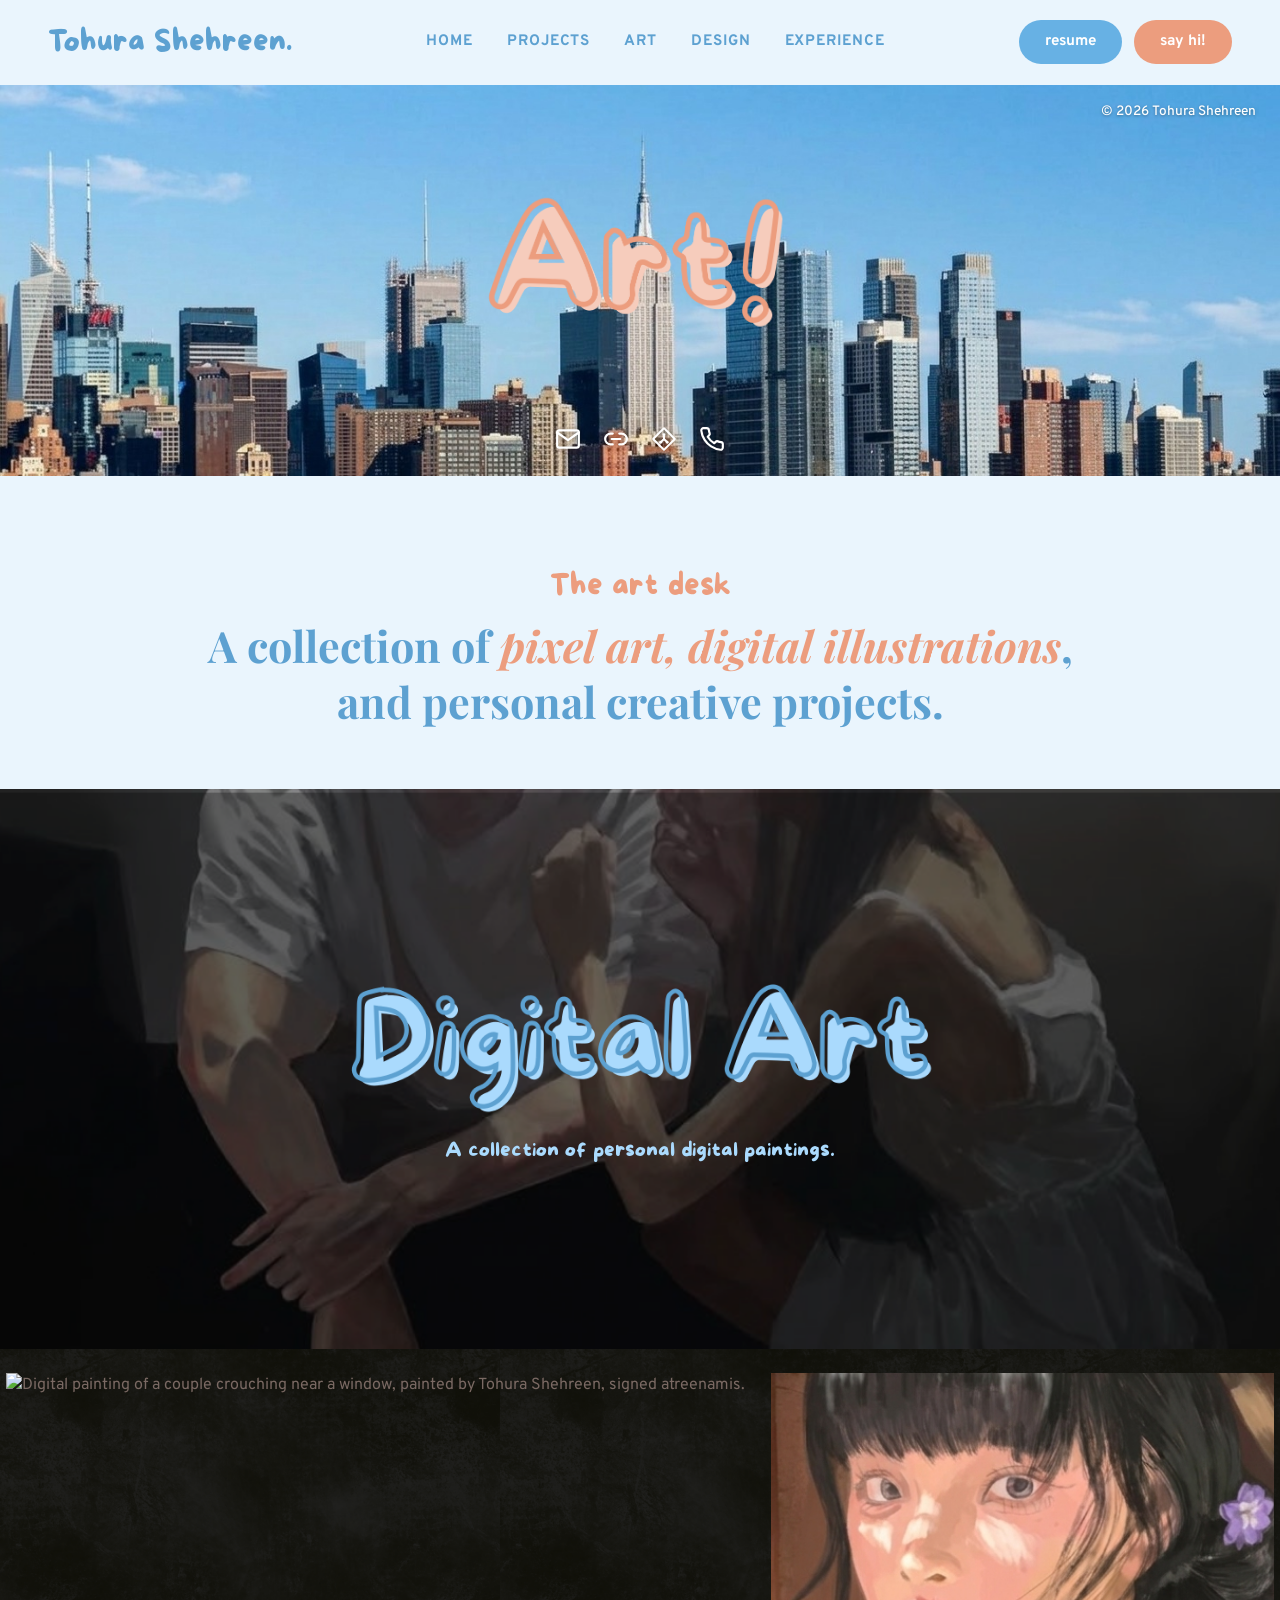
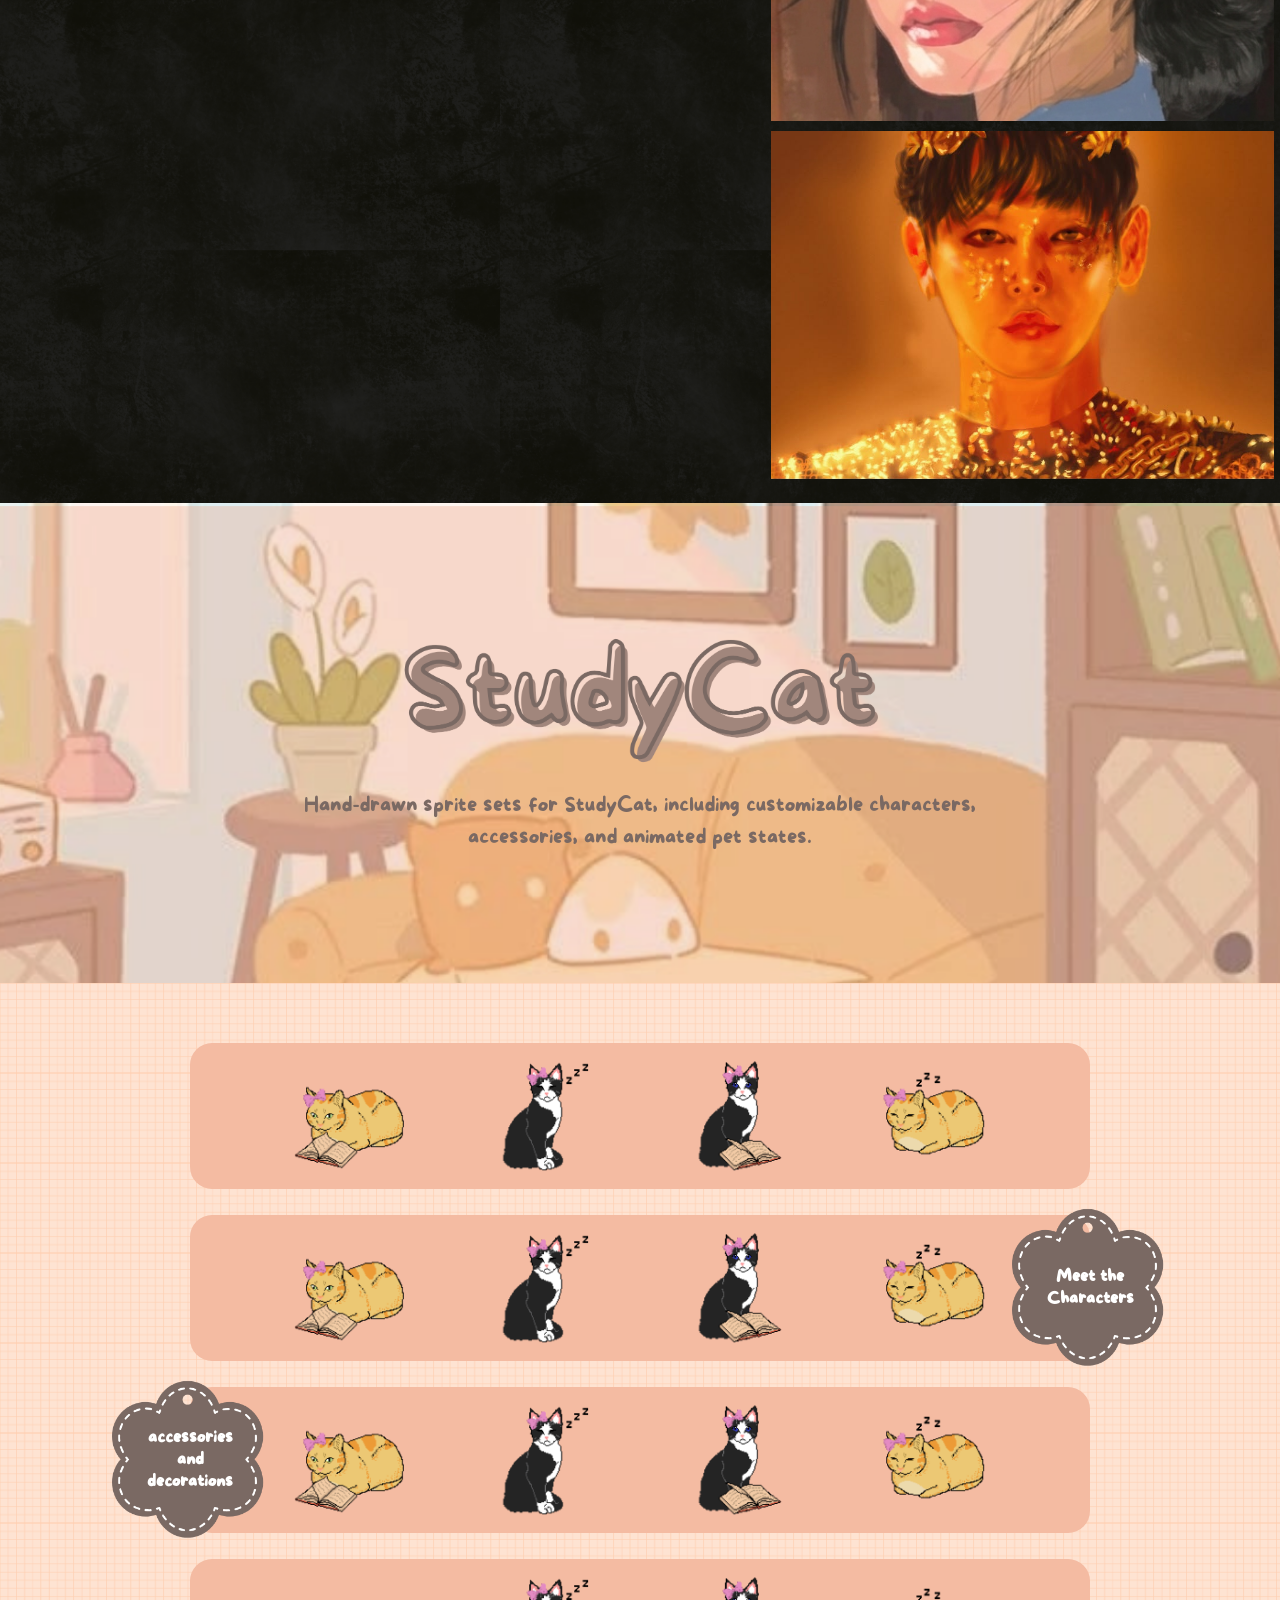
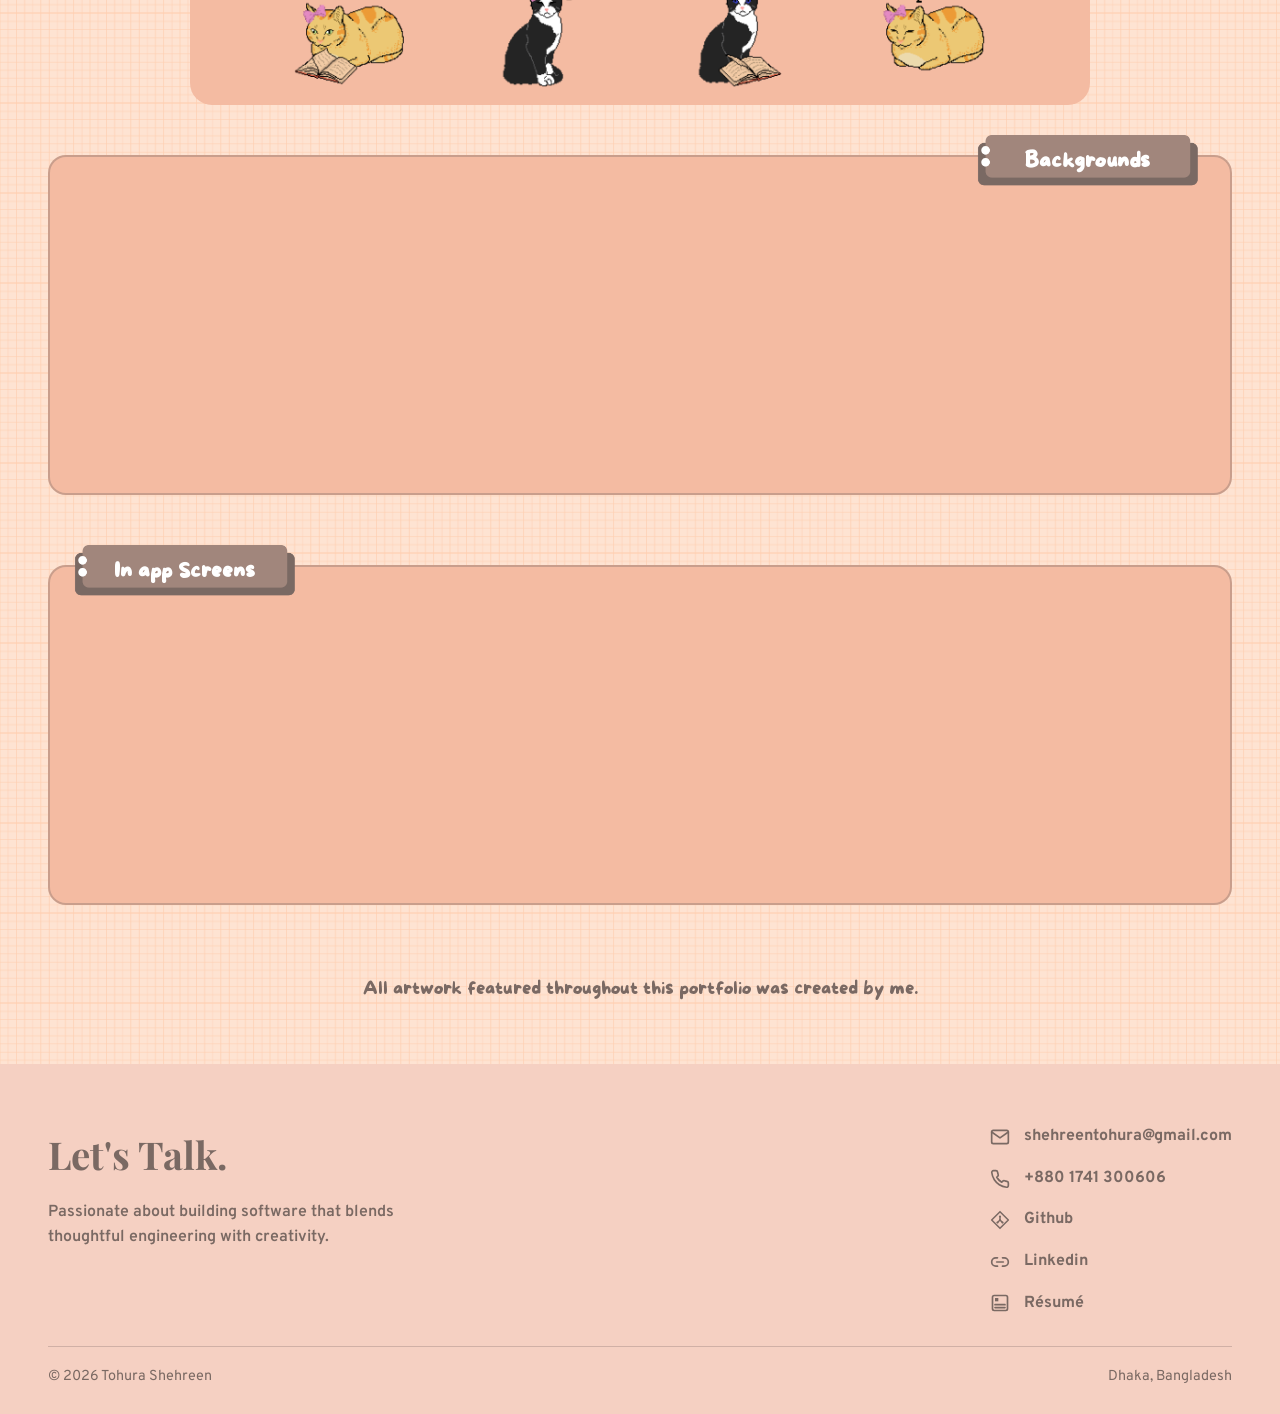
==== art.html @ 65c9768d "Add files via upload" ====
<!DOCTYPE html>
<html lang="en">
<head>
<meta charset="UTF-8">
<meta name="viewport" content="width=device-width, initial-scale=1.0">
<title>Art — Tohura Shehreen</title>
<meta name="description" content="Pixel art, digital illustrations, and personal creative projects by Tohura Shehreen.">
<link rel="stylesheet" href="home.css">
<link rel="stylesheet" href="art.css">
</head>
<body class="home">

<header class="site-nav">
  <div class="wrap nav-inner">
    <a href="index.html" class="logo">Tohura Shehreen.</a>
    <nav class="nav-links" id="navLinks">
      <a href="index.html">HOME</a>
      <a href="projects.html">PROJECTS</a>
      <a href="art.html" class="active">ART</a>
      <a href="design.html">DESIGN</a>
      <a href="experience.html">EXPERIENCE</a>
      <a href="assets/Tohura_Shehreen_Resume.pdf" target="_blank" rel="noopener" class="nav-mobile-only">RESUME</a>
      <a href="mailto:shehreentohura@gmail.com" class="nav-mobile-only">SAY HI!</a>
    </nav>
    <div class="nav-actions">
      <a class="btn btn-blue" href="assets/Tohura_Shehreen_Resume.pdf" target="_blank" rel="noopener">resume</a>
      <a class="btn btn-coral" href="mailto:shehreentohura@gmail.com">say hi!</a>
      <button class="menu-toggle" id="menuToggle" aria-label="Toggle menu" aria-expanded="false"><span></span></button>
    </div>
  </div>
</header>

<section class="hero">
  <img src="assets/img/hero-skyline.jpg" alt="New York City skyline on a clear day" class="hero-photo">
  <span class="hero-copyright">© 2026 Tohura Shehreen</span>
  <img src="assets/img/text-art.png" alt="Art!" class="hero-welcome hero-art">
  <div class="hero-icons">
    <a href="mailto:shehreentohura@gmail.com" aria-label="Email me">
      <svg viewBox="0 0 24 24" fill="none" stroke="currentColor" stroke-width="2" stroke-linecap="round" stroke-linejoin="round"><path d="M4 4h16c1.1 0 2 .9 2 2v12c0 1.1-.9 2-2 2H4c-1.1 0-2-.9-2-2V6c0-1.1.9-2 2-2z"/><polyline points="22,6 12,13 2,6"/></svg>
    </a>
    <a href="https://www.linkedin.com/" target="_blank" rel="noopener" aria-label="LinkedIn">
      <svg viewBox="0 0 24 24" fill="none" stroke="currentColor" stroke-width="2" stroke-linecap="round" stroke-linejoin="round"><path d="M9 17H7A5 5 0 0 1 7 7h2"/><path d="M15 7h2a5 5 0 1 1 0 10h-2"/><line x1="8" y1="12" x2="16" y2="12"/></svg>
    </a>
    <a href="https://github.com/tohura-shehreen" target="_blank" rel="noopener" aria-label="GitHub">
      <svg viewBox="0 0 24 24" fill="none" stroke="currentColor" stroke-width="1.8" stroke-linecap="round" stroke-linejoin="round"><path d="M12 2 L22 12 L12 22 L2 12 Z"/><circle cx="12" cy="8" r="1.3" fill="currentColor" stroke="none"/><circle cx="9" cy="15" r="1.3" fill="currentColor" stroke="none"/><circle cx="15" cy="15" r="1.3" fill="currentColor" stroke="none"/><line x1="12" y1="9.3" x2="12" y2="12"/><line x1="12" y1="12" x2="9" y2="15"/><line x1="12" y1="12" x2="15" y2="15"/></svg>
    </a>
    <a href="tel:+8801741300606" aria-label="Call me">
      <svg viewBox="0 0 24 24" fill="none" stroke="currentColor" stroke-width="2" stroke-linecap="round" stroke-linejoin="round"><path d="M22 16.92v3a2 2 0 0 1-2.18 2 19.79 19.79 0 0 1-8.63-3.07 19.5 19.5 0 0 1-6-6 19.79 19.79 0 0 1-3.07-8.67A2 2 0 0 1 4.11 2h3a2 2 0 0 1 2 1.72c.127.96.361 1.903.7 2.81a2 2 0 0 1-.45 2.11L8.09 9.91a16 16 0 0 0 6 6l1.27-1.27a2 2 0 0 1 2.11-.45c.907.339 1.85.573 2.81.7A2 2 0 0 1 22 16.92z"/></svg>
    </a>
  </div>
</section>

<main>

  <section class="lab-intro">
    <div class="wrap">
      <p class="hi script">The art desk</p>
      <h1>A collection of <em>pixel art, digital illustrations</em>, and personal creative projects.</h1>
    </div>
  </section>

  <!-- ============ DIGITAL ART BANNER ============ -->
  <section class="digitalart-banner">
    <img src="assets/art/digital-art-banner.png" alt="" class="digitalart-banner-img" aria-hidden="true">
    <div class="digitalart-banner-overlay"></div>
    <div class="digitalart-banner-content">
      <img src="assets/img/text-digitalart.png" alt="Digital Art" class="heading-img heading-digitalart">
      <p>A collection of personal digital paintings.</p>
    </div>
  </section>

  <!-- ============ DIGITAL ART GALLERY ============ -->
  <section class="digitalart-gallery">
    <div class="gallery-grid">
      <div class="gallery-item item-1"><img src="assets/art/digital-art-1.png" alt="Digital painting of a couple crouching near a window, painted by Tohura Shehreen, signed atreenamis."></div>
      <div class="gallery-item item-2"><img src="assets/art/digital-art-2.png" alt="Digital portrait painting of a girl with a purple flower in her hair."></div>
      <div class="gallery-item item-3"><img src="assets/art/digital-art-3.jpg" alt="Digital portrait painting of a person lit in warm gold tones, wearing glittering jewelry."></div>
    </div>
  </section>

  <!-- ============ STUDYCAT BANNER ============ -->
  <section class="studycat-banner">
    <img src="assets/art/studycat-room-bg.png" alt="" class="studycat-banner-img" aria-hidden="true">
    <div class="studycat-banner-content">
      <img src="assets/img/text-studycat.png" alt="StudyCat" class="heading-img heading-studycat">
      <p>Hand-drawn sprite sets for StudyCat, including customizable characters, accessories, and animated pet states.</p>
    </div>
  </section>

  <!-- ============ STUDYCAT SPRITES + PLACEHOLDERS ============ -->
  <div class="checker-wrap art-checker">
    <section class="studycat-sprites">
      <div class="wrap">

        <div class="cat-rows">
          <div class="cat-row">
            <img src="assets/art/cat-orange-awake.gif" alt="Pixel art of an orange tabby cat reading, awake state.">
            <img src="assets/art/cat-bw-sleepy.gif" alt="Pixel art of a black and white cat asleep.">
            <img src="assets/art/cat-bw-awake.gif" alt="Pixel art of a black and white cat reading, awake state.">
            <img src="assets/art/cat-orange-sleepy.gif" alt="Pixel art of an orange tabby cat asleep.">
          </div>

          <div class="cat-row row-with-badge">
            <img src="assets/art/cat-orange-awake.gif" alt="Pixel art of an orange tabby cat reading, awake state.">
            <img src="assets/art/cat-bw-sleepy.gif" alt="Pixel art of a black and white cat asleep.">
            <img src="assets/art/cat-bw-awake.gif" alt="Pixel art of a black and white cat reading, awake state.">
            <img src="assets/art/cat-orange-sleepy.gif" alt="Pixel art of an orange tabby cat asleep.">
            <div class="flower-badge badge-right">
              <img src="assets/img/badge-flower.png" alt="">
              <span>Meet the<br>Characters</span>
            </div>
          </div>

          <div class="cat-row row-with-badge">
            <img src="assets/art/cat-orange-awake.gif" alt="Pixel art of an orange tabby cat reading, awake state.">
            <img src="assets/art/cat-bw-sleepy.gif" alt="Pixel art of a black and white cat asleep.">
            <img src="assets/art/cat-bw-awake.gif" alt="Pixel art of a black and white cat reading, awake state.">
            <img src="assets/art/cat-orange-sleepy.gif" alt="Pixel art of an orange tabby cat asleep.">
            <div class="flower-badge badge-left">
              <img src="assets/img/badge-flower.png" alt="">
              <span>accessories<br>and<br>decorations</span>
            </div>
          </div>

          <div class="cat-row">
            <img src="assets/art/cat-orange-awake.gif" alt="Pixel art of an orange tabby cat reading, awake state.">
            <img src="assets/art/cat-bw-sleepy.gif" alt="Pixel art of a black and white cat asleep.">
            <img src="assets/art/cat-bw-awake.gif" alt="Pixel art of a black and white cat reading, awake state.">
            <img src="assets/art/cat-orange-sleepy.gif" alt="Pixel art of an orange tabby cat asleep.">
          </div>
        </div>

        <div class="placeholder-block">
          <div class="placeholder-box"></div>
          <div class="tag-label tag-right">
            <img src="assets/img/tag-bar.png" alt="">
            <span>Backgrounds</span>
          </div>
        </div>

        <div class="placeholder-block">
          <div class="placeholder-box"></div>
          <div class="tag-label tag-left">
            <img src="assets/img/tag-bar.png" alt="">
            <span>In app Screens</span>
          </div>
        </div>

        <p class="art-caption script">All artwork featured throughout this portfolio was created by me.</p>

      </div>
    </section>
  </div>

</main>

<footer class="site-footer">
  <div class="wrap">
    <div class="footer-grid">
      <div>
        <h2>Let's Talk.</h2>
        <p>Passionate about building software that blends thoughtful engineering with creativity.</p>
      </div>
      <ul class="contact-list">
        <li>
          <svg viewBox="0 0 24 24" fill="none" stroke="currentColor" stroke-width="2" stroke-linecap="round" stroke-linejoin="round"><path d="M4 4h16c1.1 0 2 .9 2 2v12c0 1.1-.9 2-2 2H4c-1.1 0-2-.9-2-2V6c0-1.1.9-2 2-2z"/><polyline points="22,6 12,13 2,6"/></svg>
          <a href="mailto:shehreentohura@gmail.com">shehreentohura@gmail.com</a>
        </li>
        <li>
          <svg viewBox="0 0 24 24" fill="none" stroke="currentColor" stroke-width="2" stroke-linecap="round" stroke-linejoin="round"><path d="M22 16.92v3a2 2 0 0 1-2.18 2 19.79 19.79 0 0 1-8.63-3.07 19.5 19.5 0 0 1-6-6 19.79 19.79 0 0 1-3.07-8.67A2 2 0 0 1 4.11 2h3a2 2 0 0 1 2 1.72c.127.96.361 1.903.7 2.81a2 2 0 0 1-.45 2.11L8.09 9.91a16 16 0 0 0 6 6l1.27-1.27a2 2 0 0 1 2.11-.45c.907.339 1.85.573 2.81.7A2 2 0 0 1 22 16.92z"/></svg>
          <a href="tel:+8801741300606">+880 1741 300606</a>
        </li>
        <li>
          <svg viewBox="0 0 24 24" fill="none" stroke="currentColor" stroke-width="1.8" stroke-linecap="round" stroke-linejoin="round"><path d="M12 2 L22 12 L12 22 L2 12 Z"/><circle cx="12" cy="8" r="1.3" fill="currentColor" stroke="none"/><circle cx="9" cy="15" r="1.3" fill="currentColor" stroke="none"/><circle cx="15" cy="15" r="1.3" fill="currentColor" stroke="none"/><line x1="12" y1="9.3" x2="12" y2="12"/><line x1="12" y1="12" x2="9" y2="15"/><line x1="12" y1="12" x2="15" y2="15"/></svg>
          <a href="https://github.com/tohura-shehreen" target="_blank" rel="noopener">Github</a>
        </li>
        <li>
          <svg viewBox="0 0 24 24" fill="none" stroke="currentColor" stroke-width="2" stroke-linecap="round" stroke-linejoin="round"><path d="M9 17H7A5 5 0 0 1 7 7h2"/><path d="M15 7h2a5 5 0 1 1 0 10h-2"/><line x1="8" y1="12" x2="16" y2="12"/></svg>
          <a href="https://www.linkedin.com/" target="_blank" rel="noopener">Linkedin</a>
        </li>
        <li>
          <svg viewBox="0 0 24 24" fill="none" stroke="currentColor" stroke-width="2" stroke-linecap="round" stroke-linejoin="round"><rect x="3" y="3" width="18" height="18" rx="2"/><rect x="6" y="6" width="4" height="4" fill="currentColor" stroke="none"/><line x1="6" y1="14" x2="18" y2="14"/><line x1="6" y1="17.5" x2="18" y2="17.5"/></svg>
          <a href="assets/Tohura_Shehreen_Resume.pdf" target="_blank" rel="noopener">Résumé</a>
        </li>
      </ul>
    </div>
    <div class="footer-bottom">
      <span>© 2026 Tohura Shehreen</span>
      <span>Dhaka, Bangladesh</span>
    </div>
  </div>
</footer>

<script>
  const toggle = document.getElementById('menuToggle');
  const links = document.getElementById('navLinks');
  if (toggle && links) {
    toggle.addEventListener('click', () => {
      const open = links.classList.toggle('open');
      toggle.setAttribute('aria-expanded', String(open));
    });
  }
</script>
</body>
</html>
---- home.css ----
/* =========================================================
   TOHURA SHEHREEN — HOME PAGE (exact redesign)
   Fonts: More Sugar (script), Playful Display (bubble display),
   Playfair Display (serif), Overpass (body/sans)
   ========================================================= */

@import url('https://fonts.googleapis.com/css2?family=Overpass:wght@400;500;600;700;800&family=Playfair+Display:ital,wght@0,600;0,700;0,800;1,600;1,700&family=Shantell+Sans:wght@300;400;500;700&family=Fredoka:wght@500;600;700&display=swap');

/* ---------------------------------------------------------
   Local font files — drop your .ttf files into assets/fonts/
   using these exact names (or edit the paths below to match
   whatever you named them). TTF works natively in all
   browsers, no conversion needed.
---------------------------------------------------------- */
@font-face{
  font-family: 'More Sugar';
  src: url('assets/fonts/MoreSugar-Regular.ttf') format('truetype');
  font-weight: 400;
  font-display: swap;
}
@font-face{
  font-family: 'More Sugar';
  src: url('assets/fonts/MoreSugar-Thin.ttf') format('truetype');
  font-weight: 300;
  font-display: swap;
}
@font-face{
  font-family: 'Playful Display';
  src: url('assets/fonts/PlayfulDisplay-Regular.ttf') format('truetype');
  font-weight: 600;
  font-display: swap;
}

:root{
  /* colors sampled directly from the mockup */
  --page-bg:     #EAF5FD;
  --blue:        #5DA1D1;
  --blue-btn:    #67B1E4;
  --blue-fill:   #AADAFD;
  --coral:       #EC9D7E;
  --peach-fill:  #F6CCBC;
  --peach-card:  #F6CCBC;
  --footer-peach:#F5D0C2;
  --ink:         #7A6963;
  --white: #ffffff;

  --font-script: 'More Sugar', 'Shantell Sans', cursive;
  --font-display: 'Playful Display', 'Fredoka', sans-serif;
  --font-serif: 'Playfair Display', Georgia, serif;
  --font-body: 'Overpass', sans-serif;
}

*, *::before, *::after{ box-sizing: border-box; }

body.home{
  margin: 0;
  background: var(--page-bg);
  color: var(--ink);
  font-family: var(--font-body);
  line-height: 1.6;
  -webkit-font-smoothing: antialiased;
}

.home img{ max-width: 100%; display: block; }
.home a{ text-decoration: none; color: inherit; }
.home ul{ margin:0; padding:0; list-style:none; }

.home .wrap{
  max-width: 1280px;
  margin: 0 auto;
  padding: 0 48px;
}

/* bubble / outlined display text — approximates "Playful Display" */
.bubble{
  font-family: var(--font-display);
  font-weight: 700;
  letter-spacing: 0.01em;
  -webkit-text-stroke: 2.5px var(--coral);
  paint-order: stroke fill;
  color: var(--peach-fill);
  text-shadow: 3px 4px 0 rgba(236,157,126,0.45);
  display: inline-block;
}
.bubble.blue{
  -webkit-text-stroke: 2.5px var(--blue);
  color: var(--blue-fill);
  text-shadow: 3px 4px 0 rgba(93,161,209,0.35);
}

/* handwritten script — approximates "More Sugar" */
.script{
  font-family: var(--font-script);
  color: var(--coral);
}

/* =========================================================
   NAV
   ========================================================= */
.home .site-nav{
  background: var(--page-bg);
  padding: 18px 0;
}
.home .nav-inner{
  display: flex;
  align-items: center;
  justify-content: space-between;
  gap: 24px;
}
.home .logo{
  font-family: var(--font-script);
  font-weight: 400;
  font-size: 1.9rem;
  color: var(--blue);
}
.home .nav-links{
  display: flex;
  gap: 34px;
}
.home .nav-links a{
  font-family: var(--font-body);
  font-weight: 700;
  font-size: 0.95rem;
  letter-spacing: 0.06em;
  color: var(--blue);
  text-transform: uppercase;
}
.home .nav-links a:hover{ opacity: 0.75; }
.home .nav-mobile-only{ display: none; }
.home .nav-actions{ display: flex; gap: 12px; }
.home .btn{
  display: inline-flex;
  align-items: center;
  padding: 10px 26px;
  border-radius: 999px;
  font-family: var(--font-body);
  font-weight: 700;
  font-size: 0.95rem;
}
.home .btn-blue{ background: var(--blue-btn); color: #fff; }
.home .btn-coral{ background: var(--coral); color: #fff; }
.home .btn:hover{ filter: brightness(1.06); }

.home .menu-toggle{
  display: none;
  background: var(--white);
  border: 1.5px solid var(--blue);
  border-radius: 10px;
  width: 40px; height: 38px;
  align-items: center; justify-content: center;
}
.home .menu-toggle span, .home .menu-toggle span::before, .home .menu-toggle span::after{
  content:""; display:block; width: 18px; height: 2px; background: var(--blue); position: relative; border-radius: 2px;
}
.home .menu-toggle span::before{ position:absolute; top:-6px; }
.home .menu-toggle span::after{ position:absolute; top:6px; }

/* =========================================================
   HERO BANNER
   ========================================================= */
.home .hero{
  position: relative;
  width: 100%;
  line-height: 0;
  overflow: hidden;
}
.home .hero-photo{ width: 100%; height: auto; display: block; }

.home .hero-copyright{
  position: absolute;
  top: 18px; right: 24px;
  color: #fff;
  font-family: var(--font-body);
  font-size: 0.85rem;
  font-weight: 500;
  text-shadow: 0 1px 3px rgba(0,0,0,0.35);
  line-height: normal;
}

.home .hero-welcome{
  position: absolute;
  top: 46%; left: 50%;
  transform: translate(-50%, -50%);
  width: clamp(340px, 48vw, 680px);
  height: auto;
}

.home .hero-icons{
  position: absolute;
  bottom: 6%; left: 50%;
  transform: translateX(-50%);
  display: flex;
  gap: 22px;
  line-height: normal;
}
.home .hero-icons a{
  display: flex;
  align-items: center;
  justify-content: center;
  color: #fff;
  transition: transform 0.25s var(--ease, ease), filter 0.25s ease;
}
.home .hero-icons svg{
  width: 26px; height: 26px;
  transition: width 0.25s var(--ease, ease), height 0.25s var(--ease, ease);
  filter: drop-shadow(0 1px 3px rgba(0,0,0,0.35));
}
.home .hero-icons a:hover svg,
.home .hero-icons a:focus-visible svg{
  width: 38px; height: 38px;
}
.home .hero-icons a:hover,
.home .hero-icons a:focus-visible{
  transform: translateY(-4px);
}
.home .hero-icons a:focus-visible{ outline: none; }

/* =========================================================
   INTRO
   ========================================================= */
.home .intro{
  text-align: center;
  padding: 56px 0 44px;
}
.home .intro .hi{
  font-size: 1.9rem;
  font-weight: 400;
  margin-bottom: 6px;
}
.home .intro h1{
  font-family: var(--font-serif);
  font-weight: 700;
  color: var(--blue);
  font-size: clamp(1.9rem, 3.6vw, 2.7rem);
  line-height: 1.3;
  max-width: 900px;
  margin: 0 auto;
}
.home .intro h1 em{
  font-style: italic;
  color: var(--coral);
}
.home .intro-actions{
  margin-top: 30px;
  display: flex;
  justify-content: center;
  gap: 18px;
}
.home .intro-actions .btn{ padding: 14px 30px; font-size: 1rem; }

/* =========================================================
   ABOUT ME
   ========================================================= */
.home .about-me{ padding: 30px 0 70px; }
.home .about-grid{
  display: grid;
  grid-template-columns: 1fr 0.85fr;
  gap: 60px;
  align-items: start;
}
.home .heading-aboutme{
  width: clamp(200px, 22vw, 300px);
  margin: 0 0 18px;
}
.home .about-me p{
  color: var(--blue);
  font-weight: 600;
  text-align: justify;
  margin-bottom: 16px;
  font-size: 1.02rem;
}

.home .fact-card{
  position: relative;
  margin-top: 30px;
  width: fit-content;
  max-width: 100%;
}
.home .fact-card .ribbon{
  position: absolute;
  right: -18px;
  bottom: -18px;
  width: 100%;
  height: 100%;
  background-image: url('assets/textures/gingham-blue.jpg');
  background-size: 220px;
  border-radius: 18px;
  z-index: 0;
}
.home .fact-card .card{
  position: relative;
  z-index: 1;
  background-image: url('assets/textures/paper.jpg');
  background-size: 500px;
  border-radius: 18px;
  padding: 28px 32px;
  display: grid;
  grid-template-columns: auto 1fr;
  gap: 14px 16px;
  box-shadow: 0 6px 18px rgba(122,105,99,0.12);
}
.home .fact-card dt{
  font-weight: 800;
  font-size: 0.92rem;
  color: var(--ink);
  white-space: nowrap;
}
.home .fact-card dt::after{ content: " :"; }
.home .fact-card dd{
  margin: 0;
  font-weight: 600;
  color: var(--coral);
  font-size: 0.95rem;
}

.home .about-photo{ text-align: center; }
.home .blob-frame{
  width: min(480px, 100%);
  margin: 0 auto;
  filter: drop-shadow(0 14px 24px rgba(93,161,209,0.28));
}
.home .blob-frame img{ width: 100%; height: auto; display: block; }

.home .tagline-badge{
  display: inline-block;
  position: relative;
  margin-top: 26px;
}
.home .tagline-badge::before{
  content: "";
  position: absolute;
  inset: 4px -4px -6px 4px;
  background: var(--blue-fill);
  border-radius: 999px;
  z-index: 0;
}
.home .tagline-badge span{
  position: relative;
  z-index: 1;
  display: block;
  background: var(--coral);
  color: #fff;
  font-weight: 700;
  padding: 12px 30px;
  border-radius: 999px;
  font-size: 1.02rem;
}
.home .based-in{
  margin-top: 16px;
  color: var(--blue);
  font-weight: 700;
  display: flex;
  align-items: center;
  justify-content: center;
  gap: 8px;
}
.home .based-in svg{ width: 18px; height: 18px; color: var(--coral); }

/* =========================================================
   ABOUT THIS SITE
   ========================================================= */
.home .checker-wrap{
  position: relative;
  overflow: hidden;
}
.home .checker-wrap::before{
  content: "";
  position: absolute;
  left: 0; right: 0; top: 220px; bottom: 0;
  background-image: url('assets/textures/checkered-peach.png');
  background-repeat: repeat;
  background-size: 110px 110px;
  z-index: 0;
}
.home .checker-wrap .wrap{ position: relative; z-index: 1; }

.home .about-site{
  padding: 30px 0 60px;
  position: relative;
}
.home .about-site .wrap{ position: relative; z-index: 1; }
.home .about-site-head{
  text-align: right;
  margin-bottom: 40px;
}
.home .heading-img{ height: auto; display: inline-block; }
.home .heading-aboutsite{ width: clamp(280px, 34vw, 460px); }

.home .site-cards{
  display: grid;
  grid-template-columns: repeat(3, 1fr);
  gap: 30px;
}
.home .site-card{
  background: var(--peach-card);
  border: 3px dashed var(--coral);
  border-radius: 24px;
  padding: 40px 26px 32px;
  position: relative;
  text-align: center;
}
.home .site-card h3{
  font-family: var(--font-serif);
  font-weight: 700;
  color: var(--ink);
  font-size: 1.9rem;
  margin: 0 0 10px;
}
.home .site-card p{
  color: var(--ink);
  font-size: 0.95rem;
  margin: 0;
}

/* =========================================================
   TOOLBOX
   ========================================================= */
.home .toolbox{ padding: 40px 0 80px; }
.home .heading-toolbox{
  width: clamp(260px, 32vw, 420px);
  display: block;
  margin-bottom: 30px;
}
.home .toolbox-cols{
  display: grid;
  grid-template-columns: 1fr 1fr;
  gap: 40px;
  align-items: stretch;
}
.home .toolbox-col{
  display: flex;
  flex-direction: column;
}
.home .toolbox-col h3{
  font-family: var(--font-serif);
  font-weight: 700;
  font-size: 1.9rem;
  text-align: center;
  margin: 0 0 18px;
}
.home .toolbox-col.technical h3{ color: var(--blue); }
.home .toolbox-col.creative h3{ color: var(--blue); }

.home .gingham-frame{
  padding: 22px;
  border-radius: 26px;
  flex: 1;
  display: flex;
  flex-direction: column;
}
.home .toolbox-col.technical .gingham-frame{
  background-image: url('assets/textures/checkered-blue.png');
  background-size: 55px 55px;
}
.home .toolbox-col.creative .gingham-frame{
  background-image: url('assets/textures/checkered-blue.png');
  background-size: 55px 55px;
}
.home .paper-panel{
  background-image: url('assets/textures/paper.jpg');
  background-size: 500px;
  border-radius: 18px;
  padding: 28px 30px;
  flex: 1;
  display: flex;
  flex-direction: column;
  justify-content: space-evenly;
}
.home .tool-group{ margin-bottom: 22px; }
.home .tool-group:last-child{ margin-bottom: 0; }
.home .tool-group h4{
  text-align: center;
  font-family: var(--font-script);
  font-weight: 700;
  letter-spacing: 0.04em;
  color: var(--blue);
  font-size: 1.15rem;
  margin: 0 0 14px;
}
.home .tool-chips{
  display: flex;
  flex-wrap: wrap;
  justify-content: center;
  gap: 10px;
}
.home .tool-chips span{
  background: var(--coral);
  color: #fff;
  font-family: var(--font-script);
  font-weight: 300;
  font-size: 1.05rem;
  padding: 8px 20px;
  border-radius: 999px;
}

/* =========================================================
   FOOTER
   ========================================================= */
.home .site-footer{
  background: var(--footer-peach);
  padding: 60px 0 26px;
}
.home .footer-grid{
  display: flex;
  justify-content: space-between;
  gap: 30px;
  flex-wrap: wrap;
  padding-bottom: 30px;
}
.home .footer-grid h2{
  font-family: var(--font-serif);
  font-weight: 700;
  font-size: 2.4rem;
  color: var(--ink);
  margin: 0 0 14px;
}
.home .footer-grid > div:first-child p{
  color: var(--ink);
  font-weight: 600;
  max-width: 36ch;
  margin: 0;
}
.home .contact-list{
  display: grid;
  gap: 16px;
  margin-left: auto;
  width: fit-content;
}
.home .contact-list li{
  display: grid;
  grid-template-columns: 24px 1fr;
  align-items: center;
  gap: 12px;
  font-weight: 700;
  color: var(--ink);
}
.home .contact-list li a{
  justify-self: start;
  display: inline-block;
  transform-origin: left center;
  transition: transform 0.25s ease;
}
.home .contact-list svg{
  width: 20px; height: 20px;
  flex-shrink: 0;
  justify-self: center;
  transition: transform 0.25s ease;
}
.home .contact-list li:hover svg{ transform: scale(1.35); }
.home .contact-list li:hover a{ transform: scale(1.15); }
.home .footer-bottom{
  border-top: 1px solid rgba(122,105,99,0.3);
  padding-top: 18px;
  display: flex;
  justify-content: space-between;
  font-size: 0.9rem;
  color: var(--ink);
}

/* =========================================================
   RESPONSIVE
   ========================================================= */
@media (max-width: 980px){
  .home .about-grid{ grid-template-columns: 1fr; }
  .home .site-cards{ grid-template-columns: 1fr; }
  .home .toolbox-cols{ grid-template-columns: 1fr; }
  .home .site-card{ padding-top: 40px; }
  .home .about-photo{ order: -1; }
}

@media (max-width: 720px){
  .home .wrap{ padding: 0 22px; }
  .home .nav-inner{ position: relative; }
  .home .nav-links{ display: none; }
  .home .nav-actions .btn{ display: none; }
  .home .menu-toggle{ display: flex; }
  .home .nav-links.open{
    display: flex;
    position: absolute;
    top: calc(100% + 18px); left: 0; right: 0;
    background: var(--page-bg);
    flex-direction: column;
    padding: 16px 22px 22px;
    gap: 14px;
    z-index: 20;
    box-shadow: 0 12px 20px rgba(93,161,209,0.15);
    border-radius: 0 0 18px 18px;
  }
  .home .nav-links.open a{ font-size: 1rem; }
  .home .nav-links.open .nav-mobile-only{
    display: inline-flex;
    margin-top: 4px;
    padding: 10px 20px;
    border-radius: 999px;
    width: fit-content;
    font-weight: 700;
  }
  .home .nav-links.open a.nav-mobile-only:nth-of-type(1),
  .home .nav-links.open a[href*="Resume"]{ background: var(--blue-btn); color: #fff; }
  .home .nav-links.open a[href^="mailto"]{ background: var(--coral); color: #fff; }
  .home .site-nav{ position: relative; }
  .home .hero-hotspots a{ width: 30px; height: 30px; }
  .home .footer-grid{ flex-direction: column; }
  .home .contact-list{ margin-left: 0; }
  .home .footer-bottom{ flex-direction: column; gap: 6px; }
}

@media (max-width: 480px){
  .home .logo{ font-size: 1.5rem; }
  .home .intro-actions{ flex-direction: column; align-items: center; }
}
---- art.css ----
/* =========================================================
   ART PAGE — extends home.css
   ========================================================= */

.home .hero-art{
  width: clamp(200px, 24vw, 340px);
}

/* ---- art desk intro (mirrors .lab-intro) ---- */
.home .lab-intro{
  text-align: center;
  padding: 56px 0 60px;
}
.home .lab-intro .hi{
  font-size: 1.9rem;
  font-weight: 400;
  margin-bottom: 6px;
}
.home .lab-intro h1{
  font-family: var(--font-serif);
  font-weight: 700;
  color: var(--blue);
  font-size: clamp(1.9rem, 3.6vw, 2.7rem);
  line-height: 1.3;
  max-width: 920px;
  margin: 0 auto;
}
.home .lab-intro h1 em{
  font-style: italic;
  color: var(--coral);
}

/* ---- digital art banner ---- */
.home .digitalart-banner{
  position: relative;
  height: clamp(360px, 46vw, 560px);
  overflow: hidden;
}
.home .digitalart-banner-img{
  position: absolute;
  inset: 0;
  width: 100%;
  height: 100%;
  object-fit: cover;
  object-position: center 30%;
}
.home .digitalart-banner-overlay{
  position: absolute;
  inset: 0;
  background: rgba(10,10,10,0.42);
}
.home .digitalart-banner-content{
  position: relative;
  z-index: 1;
  height: 100%;
  display: flex;
  flex-direction: column;
  align-items: center;
  justify-content: center;
  text-align: center;
  gap: 14px;
  padding: 0 24px;
}
.home .heading-digitalart{ width: clamp(360px, 46vw, 700px); }
.home .digitalart-banner-content p{
  font-family: var(--font-script);
  color: var(--blue-fill);
  font-size: 1.3rem;
  font-weight: 400;
  margin: 0;
}

/* ---- digital art gallery ---- */
.home .digitalart-gallery{
  background-image: url('assets/textures/grunge-dark.png');
  background-size: 500px;
  padding: 24px 6px 24px;
}
.home .gallery-grid{
  display: grid;
  grid-template-columns: 1.5fr 1fr;
  grid-template-rows: 1fr 1fr;
  gap: 10px;
  max-width: 1366px;
  margin: 0 auto;
}
.home .gallery-item{
  overflow: hidden;
}
.home .gallery-item img{
  width: 100%;
  height: 100%;
  object-fit: cover;
  display: block;
}
.home .item-1{ grid-row: 1 / 3; grid-column: 1; }
.home .item-2{ grid-row: 1; grid-column: 2; }
.home .item-3{ grid-row: 2; grid-column: 2; }

/* ---- studycat banner ---- */
.home .studycat-banner{
  position: relative;
  height: clamp(340px, 40vw, 480px);
  overflow: hidden;
}
.home .studycat-banner-img{
  position: absolute;
  inset: 0;
  width: 100%;
  height: 100%;
  object-fit: cover;
  object-position: center 30%;
}
.home .studycat-banner-content{
  position: relative;
  z-index: 1;
  height: 100%;
  display: flex;
  flex-direction: column;
  align-items: center;
  justify-content: center;
  text-align: center;
  gap: 16px;
  padding: 0 24px;
}
.home .heading-studycat{ width: clamp(300px, 38vw, 540px); }
.home .studycat-banner-content p{
  font-family: var(--font-script);
  color: var(--ink);
  font-size: 1.25rem;
  font-weight: 400;
  max-width: 60ch;
  margin: 0;
}

/* ---- checker wrap reused for studycat sprite section ---- */
.home .art-checker::before{
  top: 0;
  background-size: 90px 90px;
}
.home .studycat-sprites{
  padding: 60px 0 50px;
  position: relative;
}

.home .cat-rows{
  display: flex;
  flex-direction: column;
  align-items: center;
  gap: 26px;
  margin-bottom: 50px;
}
.home .cat-row{
  position: relative;
  background: #F4BBA2;
  border-radius: 22px;
  padding: 18px 40px;
  display: flex;
  align-items: center;
  justify-content: space-evenly;
  gap: 20px;
  width: 100%;
  max-width: 900px;
}
.home .cat-row img{
  height: 110px;
  width: auto;
}

.home .flower-badge{
  position: absolute;
  top: 50%;
  width: 168px;
  height: 168px;
  transform: translateY(-50%);
  z-index: 2;
}
.home .flower-badge img{
  width: 100%;
  height: 100%;
  object-fit: contain;
}
.home .flower-badge.badge-right{ right: -84px; }
.home .flower-badge.badge-left{ left: -84px; }
.home .flower-badge span{
  position: absolute;
  inset: 0;
  display: flex;
  align-items: center;
  justify-content: center;
  text-align: center;
  color: #fff;
  font-family: var(--font-script);
  font-weight: 700;
  font-size: 1rem;
  line-height: 1.35;
  padding: 0 20px;
}

.home .placeholder-block{
  position: relative;
  margin: 0 0 70px;
}
.home .placeholder-box{
  background: #F4BBA2;
  border: 2px solid rgba(122,105,99,0.35);
  border-radius: 18px;
  height: 340px;
}
.home .tag-label{
  position: absolute;
  top: -26px;
  display: inline-flex;
}
.home .tag-label.tag-right{ right: 24px; }
.home .tag-label.tag-left{ left: 24px; }
.home .tag-label img{
  height: 66px;
  width: auto;
  display: block;
}
.home .tag-label span{
  position: absolute;
  inset: 0;
  display: flex;
  align-items: center;
  justify-content: center;
  padding: 0 28px 0 20px;
  color: #fff;
  font-family: var(--font-script);
  font-weight: 700;
  font-size: 1.3rem;
  white-space: nowrap;
}

.home .art-caption{
  text-align: center;
  font-size: 1.15rem;
  margin: 0;
  padding-bottom: 10px;
  color: var(--ink);
}

/* =========================================================
   RESPONSIVE
   ========================================================= */
@media (max-width: 980px){
  .home .gallery-grid{ grid-template-columns: 1fr; grid-template-rows: none; }
  .home .item-1, .home .item-2, .home .item-3{ grid-row: auto; grid-column: auto; }
  .home .item-1 img, .home .item-2 img, .home .item-3 img{ height: 320px; }
  .home .cat-row{ max-width: 100%; padding: 16px 20px; }
  .home .flower-badge{ width: 130px; height: 130px; }
  .home .flower-badge.badge-right{ right: -40px; }
  .home .flower-badge.badge-left{ left: -40px; }
}

@media (max-width: 720px){
  .home .cat-row{ flex-wrap: wrap; justify-content: center; }
  .home .cat-row img{ height: 80px; }
  .home .flower-badge{ position: static; transform: none; margin: 16px auto 0; }
  .home .flower-badge.badge-right, .home .flower-badge.badge-left{ left: auto; right: auto; }
  .home .placeholder-box{ height: 220px; }
  .home .tag-label span{ font-size: 1.05rem; }
}
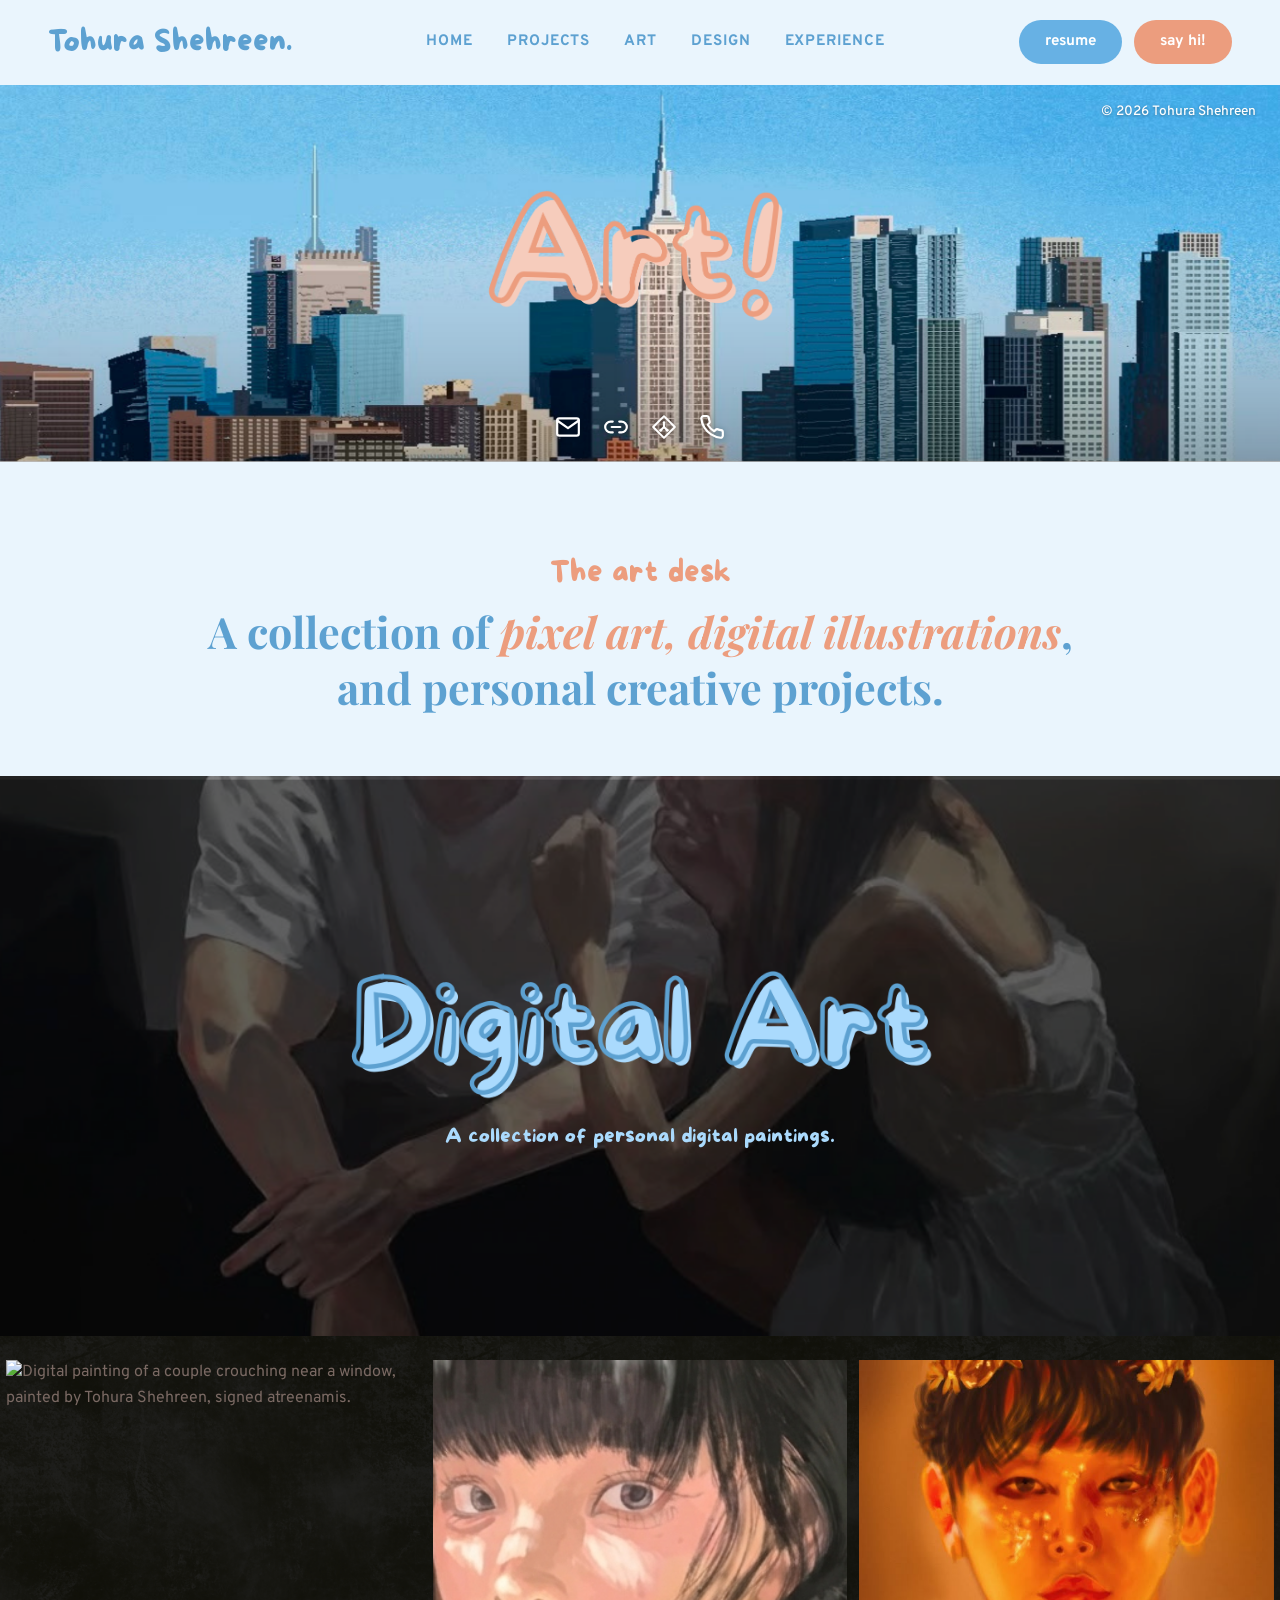
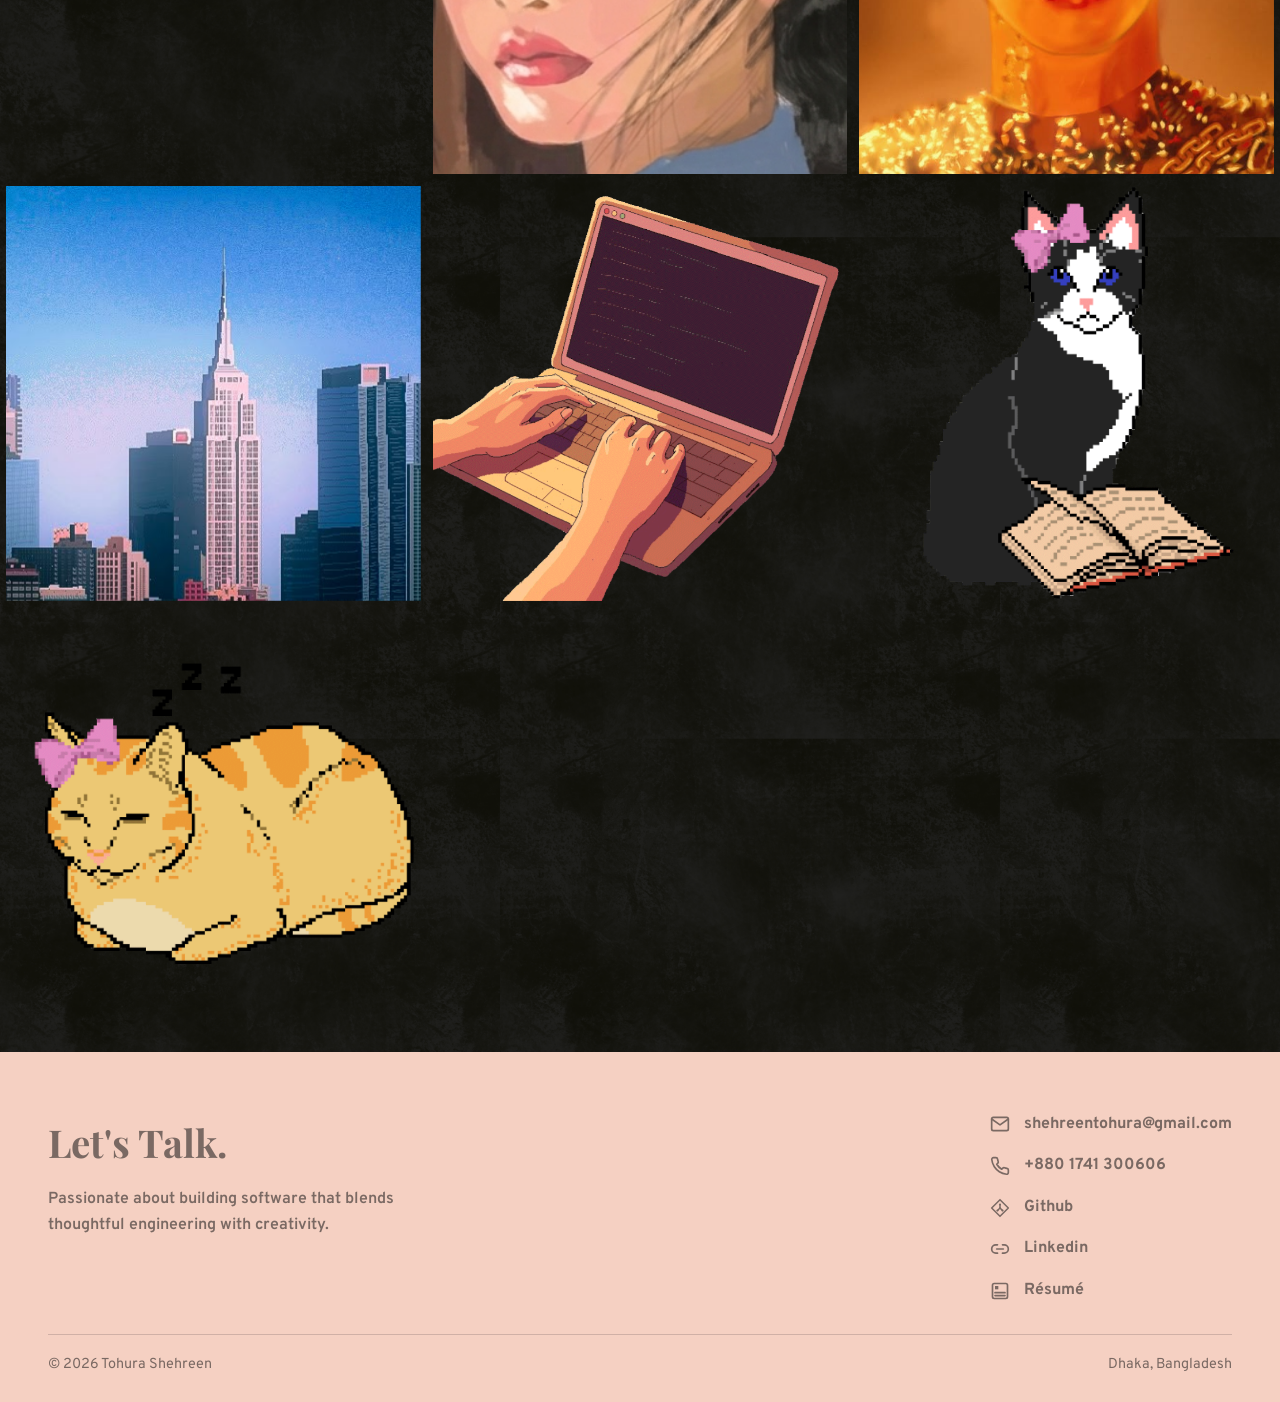
==== commit fda874b5: "Add files via upload" ====
--- a/art.html
+++ b/art.html
@@ -31,7 +31,7 @@
 </header>
 
 <section class="hero">
-  <img src="assets/img/hero-skyline.jpg" alt="New York City skyline on a clear day" class="hero-photo">
+  <img src="assets/img/hero-skyline-pixel.png" alt="New York City skyline on a clear day" class="hero-photo">
   <span class="hero-copyright">© 2026 Tohura Shehreen</span>
   <img src="assets/img/text-art.png" alt="Art!" class="hero-welcome hero-art">
   <div class="hero-icons">
@@ -72,13 +72,47 @@
   <!-- ============ DIGITAL ART GALLERY ============ -->
   <section class="digitalart-gallery">
     <div class="gallery-grid">
-      <div class="gallery-item item-1"><img src="assets/art/digital-art-1.png" alt="Digital painting of a couple crouching near a window, painted by Tohura Shehreen, signed atreenamis."></div>
-      <div class="gallery-item item-2"><img src="assets/art/digital-art-2.png" alt="Digital portrait painting of a girl with a purple flower in her hair."></div>
-      <div class="gallery-item item-3"><img src="assets/art/digital-art-3.jpg" alt="Digital portrait painting of a person lit in warm gold tones, wearing glittering jewelry."></div>
-    </div>
-  </section>
-
-  <!-- ============ STUDYCAT BANNER ============ -->
+      <div class="gallery-item" data-full="assets/art/digital-art-1.png" data-alt="Digital painting of a couple crouching near a window, painted by Tohura Shehreen, signed atreenamis.">
+        <button class="gallery-item-hit" aria-label="View artwork full size"></button>
+        <img src="assets/art/digital-art-1.png" alt="Digital painting of a couple crouching near a window, painted by Tohura Shehreen, signed atreenamis." draggable="false" oncontextmenu="return false">
+      </div>
+      <div class="gallery-item" data-full="assets/art/digital-art-2.png" data-alt="Digital portrait painting of a girl with a purple flower in her hair.">
+        <button class="gallery-item-hit" aria-label="View artwork full size"></button>
+        <img src="assets/art/digital-art-2.png" alt="Digital portrait painting of a girl with a purple flower in her hair." draggable="false" oncontextmenu="return false">
+      </div>
+      <div class="gallery-item" data-full="assets/art/digital-art-3.jpg" data-alt="Digital portrait painting of a person lit in warm gold tones, wearing glittering jewelry.">
+        <button class="gallery-item-hit" aria-label="View artwork full size"></button>
+        <img src="assets/art/digital-art-3.jpg" alt="Digital portrait painting of a person lit in warm gold tones, wearing glittering jewelry." draggable="false" oncontextmenu="return false">
+      </div>
+      <div class="gallery-item" data-full="assets/art/digital-art-4-pixel.jpg" data-alt="Purplish pixel art illustration of the New York City skyline at dusk.">
+        <button class="gallery-item-hit" aria-label="View artwork full size"></button>
+        <img src="assets/art/digital-art-4-pixel.jpg" alt="Purplish pixel art illustration of the New York City skyline at dusk." draggable="false" oncontextmenu="return false">
+      </div>
+      <div class="gallery-item" data-full="assets/art/digital-art-5-typing.gif" data-alt="Animated illustration of hands typing on a laptop with code on the screen.">
+        <button class="gallery-item-hit" aria-label="View artwork full size"></button>
+        <img src="assets/art/digital-art-5-typing.gif" alt="Animated illustration of hands typing on a laptop with code on the screen." draggable="false" oncontextmenu="return false">
+      </div>
+      <div class="gallery-item" data-full="assets/art/digital-art-6-cat-book.gif" data-alt="Pixel art of a black and white cat wearing a pink bow, reading an open book.">
+        <button class="gallery-item-hit" aria-label="View artwork full size"></button>
+        <img src="assets/art/digital-art-6-cat-book.gif" alt="Pixel art of a black and white cat wearing a pink bow, reading an open book." draggable="false" oncontextmenu="return false">
+      </div>
+      <div class="gallery-item" data-full="assets/art/digital-art-7-cat-sleepy.gif" data-alt="Pixel art of a sleepy orange tabby cat curled up with a pink bow, with Z's floating above.">
+        <button class="gallery-item-hit" aria-label="View artwork full size"></button>
+        <img src="assets/art/digital-art-7-cat-sleepy.gif" alt="Pixel art of a sleepy orange tabby cat curled up with a pink bow, with Z's floating above." draggable="false" oncontextmenu="return false">
+      </div>
+    </div>
+  </section>
+
+  <!-- ============ ARTWORK LIGHTBOX ============ -->
+  <div class="lightbox" id="lightbox" aria-hidden="true">
+    <div class="lightbox-backdrop"></div>
+    <div class="lightbox-card">
+      <button class="lightbox-close" aria-label="Close">&times;</button>
+      <img id="lightboxImg" src="" alt="" draggable="false" oncontextmenu="return false">
+    </div>
+  </div>
+
+  <!-- ============ STUDYCAT SECTION (commented out per request) ============
   <section class="studycat-banner">
     <img src="assets/art/studycat-room-bg.png" alt="" class="studycat-banner-img" aria-hidden="true">
     <div class="studycat-banner-content">
@@ -87,7 +121,6 @@
     </div>
   </section>
 
-  <!-- ============ STUDYCAT SPRITES + PLACEHOLDERS ============ -->
   <div class="checker-wrap art-checker">
     <section class="studycat-sprites">
       <div class="wrap">
@@ -151,6 +184,7 @@
       </div>
     </section>
   </div>
+  -->
 
 </main>
 
@@ -191,15 +225,7 @@
   </div>
 </footer>
 
-<script>
-  const toggle = document.getElementById('menuToggle');
-  const links = document.getElementById('navLinks');
-  if (toggle && links) {
-    toggle.addEventListener('click', () => {
-      const open = links.classList.toggle('open');
-      toggle.setAttribute('aria-expanded', String(open));
-    });
-  }
-</script>
+<script src="script.js"></script>
+<script src="gallery-lightbox.js"></script>
 </body>
 </html>
--- a/home.css
+++ b/home.css
@@ -388,7 +388,7 @@
 
 .home .site-cards{
   display: grid;
-  grid-template-columns: repeat(3, 1fr);
+  grid-template-columns: repeat(auto-fit, minmax(240px, 1fr));
   gap: 30px;
 }
 .home .site-card{
@@ -398,6 +398,12 @@
   padding: 40px 26px 32px;
   position: relative;
   text-align: center;
+  transition: transform 0.28s ease, box-shadow 0.28s ease;
+}
+.home .site-card:hover{
+  transform: scale(1.06);
+  box-shadow: 0 16px 34px rgba(122,105,99,0.25);
+  z-index: 2;
 }
 .home .site-card h3{
   font-family: var(--font-serif);
@@ -562,9 +568,7 @@
    ========================================================= */
 @media (max-width: 980px){
   .home .about-grid{ grid-template-columns: 1fr; }
-  .home .site-cards{ grid-template-columns: 1fr; }
   .home .toolbox-cols{ grid-template-columns: 1fr; }
-  .home .site-card{ padding-top: 40px; }
   .home .about-photo{ order: -1; }
 }
 
@@ -609,3 +613,115 @@
   .home .logo{ font-size: 1.5rem; }
   .home .intro-actions{ flex-direction: column; align-items: center; }
 }
+
+/* =========================================================
+   CONTACT FALLBACK — modal shown when mailto:/tel: can't
+   hand off to a native app, plus the "copied" toast
+   ========================================================= */
+body.lb-lock{ overflow: hidden; }
+
+.contact-modal{
+  position: fixed;
+  inset: 0;
+  z-index: 1200;
+  display: none;
+  align-items: center;
+  justify-content: center;
+  padding: 24px;
+}
+.contact-modal.open{ display: flex; }
+.contact-modal-backdrop{
+  position: absolute;
+  inset: 0;
+  background: rgba(46, 38, 34, 0.58);
+  backdrop-filter: blur(2px);
+}
+.contact-modal-card{
+  position: relative;
+  z-index: 1;
+  width: min(360px, 92vw);
+  text-align: center;
+  background-image: url('assets/textures/paper.jpg');
+  background-size: 500px;
+  border-radius: 22px;
+  padding: 36px 28px 30px;
+  box-shadow: 0 24px 60px rgba(0,0,0,0.4);
+  animation: contact-modal-pop 0.22s ease;
+}
+@keyframes contact-modal-pop{
+  from{ opacity: 0; transform: scale(0.92); }
+  to{ opacity: 1; transform: scale(1); }
+}
+.contact-modal-close{
+  position: absolute;
+  top: -14px; right: -14px;
+  width: 38px; height: 38px;
+  border-radius: 50%;
+  border: 0;
+  background: var(--coral);
+  color: #fff;
+  font-size: 1.25rem;
+  line-height: 1;
+  display: flex;
+  align-items: center;
+  justify-content: center;
+  cursor: pointer;
+  box-shadow: 0 4px 12px rgba(122,105,99,0.35);
+  transition: transform 0.2s ease;
+}
+.contact-modal-close:hover{ transform: scale(1.08); }
+.contact-modal-name{
+  font-family: var(--font-serif);
+  font-weight: 700;
+  color: var(--ink);
+  font-size: 1.3rem;
+  margin: 0 0 4px;
+}
+.contact-modal-role{
+  color: var(--ink);
+  opacity: 0.7;
+  font-size: 0.9rem;
+  margin: 0 0 18px;
+}
+.contact-modal-value{
+  font-weight: 700;
+  color: var(--blue);
+  font-size: 1.05rem;
+  word-break: break-word;
+  margin: 0 0 20px;
+}
+.contact-modal-copy{
+  border: 0;
+  background: var(--blue-btn);
+  color: #fff;
+  font-weight: 700;
+  font-size: 0.95rem;
+  padding: 12px 30px;
+  border-radius: 999px;
+  cursor: pointer;
+  transition: transform 0.2s ease, filter 0.2s ease;
+}
+.contact-modal-copy:hover{ transform: scale(1.05); filter: brightness(1.05); }
+.contact-modal-copy.copied{ background: var(--coral); }
+
+.copy-toast{
+  position: fixed;
+  left: 50%;
+  bottom: 34px;
+  transform: translate(-50%, 20px);
+  z-index: 1300;
+  background: var(--ink);
+  color: #fff;
+  font-weight: 600;
+  font-size: 0.9rem;
+  padding: 12px 22px;
+  border-radius: 999px;
+  box-shadow: 0 10px 26px rgba(0,0,0,0.25);
+  opacity: 0;
+  pointer-events: none;
+  transition: opacity 0.25s ease, transform 0.25s ease;
+}
+.copy-toast.show{
+  opacity: 1;
+  transform: translate(-50%, 0);
+}
--- a/art.css
+++ b/art.css
@@ -78,13 +78,14 @@
 }
 .home .gallery-grid{
   display: grid;
-  grid-template-columns: 1.5fr 1fr;
-  grid-template-rows: 1fr 1fr;
-  gap: 10px;
-  max-width: 1366px;
+  grid-template-columns: repeat(3, 1fr);
+  grid-auto-rows: minmax(320px, 1fr);
+  gap: 12px;
+  max-width: 1600px;
   margin: 0 auto;
 }
 .home .gallery-item{
+  position: relative;
   overflow: hidden;
 }
 .home .gallery-item img{
@@ -92,10 +93,25 @@
   height: 100%;
   object-fit: cover;
   display: block;
-}
-.home .item-1{ grid-row: 1 / 3; grid-column: 1; }
-.home .item-2{ grid-row: 1; grid-column: 2; }
-.home .item-3{ grid-row: 2; grid-column: 2; }
+  transform: scale(1);
+  transition: transform 0.35s var(--ease, ease-out);
+  will-change: transform;
+  pointer-events: none;
+  -webkit-user-drag: none;
+  user-select: none;
+}
+.home .gallery-item:hover{ z-index: 5; }
+.home .gallery-item:hover img{ transform: scale(1.1); }
+.home .gallery-item button.gallery-item-hit{
+  position: absolute;
+  inset: 0;
+  border: 0;
+  background: transparent;
+  padding: 0;
+  margin: 0;
+  cursor: pointer;
+  z-index: 2;
+}
 
 /* ---- studycat banner ---- */
 .home .studycat-banner{
@@ -245,9 +261,7 @@
    RESPONSIVE
    ========================================================= */
 @media (max-width: 980px){
-  .home .gallery-grid{ grid-template-columns: 1fr; grid-template-rows: none; }
-  .home .item-1, .home .item-2, .home .item-3{ grid-row: auto; grid-column: auto; }
-  .home .item-1 img, .home .item-2 img, .home .item-3 img{ height: 320px; }
+  .home .gallery-grid{ grid-template-columns: repeat(2, 1fr); grid-auto-rows: minmax(260px, 1fr); }
   .home .cat-row{ max-width: 100%; padding: 16px 20px; }
   .home .flower-badge{ width: 130px; height: 130px; }
   .home .flower-badge.badge-right{ right: -40px; }
@@ -255,6 +269,7 @@
 }
 
 @media (max-width: 720px){
+  .home .gallery-grid{ grid-template-columns: 1fr; grid-auto-rows: minmax(260px, 1fr); }
   .home .cat-row{ flex-wrap: wrap; justify-content: center; }
   .home .cat-row img{ height: 80px; }
   .home .flower-badge{ position: static; transform: none; margin: 16px auto 0; }
@@ -262,3 +277,78 @@
   .home .placeholder-box{ height: 220px; }
   .home .tag-label span{ font-size: 1.05rem; }
 }
+
+/* ---------------------------------------------------------
+   LIGHTBOX (shared look with the design page)
+---------------------------------------------------------- */
+.lightbox{
+  position: fixed;
+  inset: 0;
+  z-index: 999;
+  display: none;
+  align-items: center;
+  justify-content: center;
+  padding: 30px;
+}
+.lightbox.open{ display: flex; }
+.lightbox-backdrop{
+  position: absolute;
+  inset: 0;
+  background: rgba(46, 38, 34, 0.58);
+  backdrop-filter: blur(2px);
+}
+.lightbox-card{
+  position: relative;
+  z-index: 1;
+  max-width: min(880px, 92vw);
+  max-height: 88vh;
+  background-image: url('assets/textures/paper.jpg');
+  background-size: 600px;
+  border-radius: 22px;
+  padding: 26px;
+  box-shadow: 0 24px 60px rgba(0,0,0,0.4);
+  animation: lightbox-pop 0.22s ease;
+  display: flex;
+}
+.lightbox-card img{
+  display: block;
+  max-width: 100%;
+  max-height: 78vh;
+  width: auto;
+  height: auto;
+  margin: 0 auto;
+  border-radius: 12px;
+  box-shadow: 0 6px 18px rgba(122,105,99,0.25);
+  pointer-events: none;
+  -webkit-user-drag: none;
+  user-select: none;
+}
+.lightbox-close{
+  position: absolute;
+  top: -16px; right: -16px;
+  width: 40px; height: 40px;
+  border-radius: 50%;
+  border: 0;
+  background: var(--coral);
+  color: #fff;
+  font-size: 1.3rem;
+  line-height: 1;
+  display: flex;
+  align-items: center;
+  justify-content: center;
+  cursor: pointer;
+  box-shadow: 0 4px 12px rgba(122,105,99,0.35);
+  transition: transform 0.2s ease;
+}
+.lightbox-close:hover{ transform: scale(1.08); }
+
+@keyframes lightbox-pop{
+  from{ opacity: 0; transform: scale(0.92); }
+  to{ opacity: 1; transform: scale(1); }
+}
+
+body.lb-lock{ overflow: hidden; }
+
+@media (max-width: 720px){
+  .lightbox-close{ top: -12px; right: -12px; }
+}
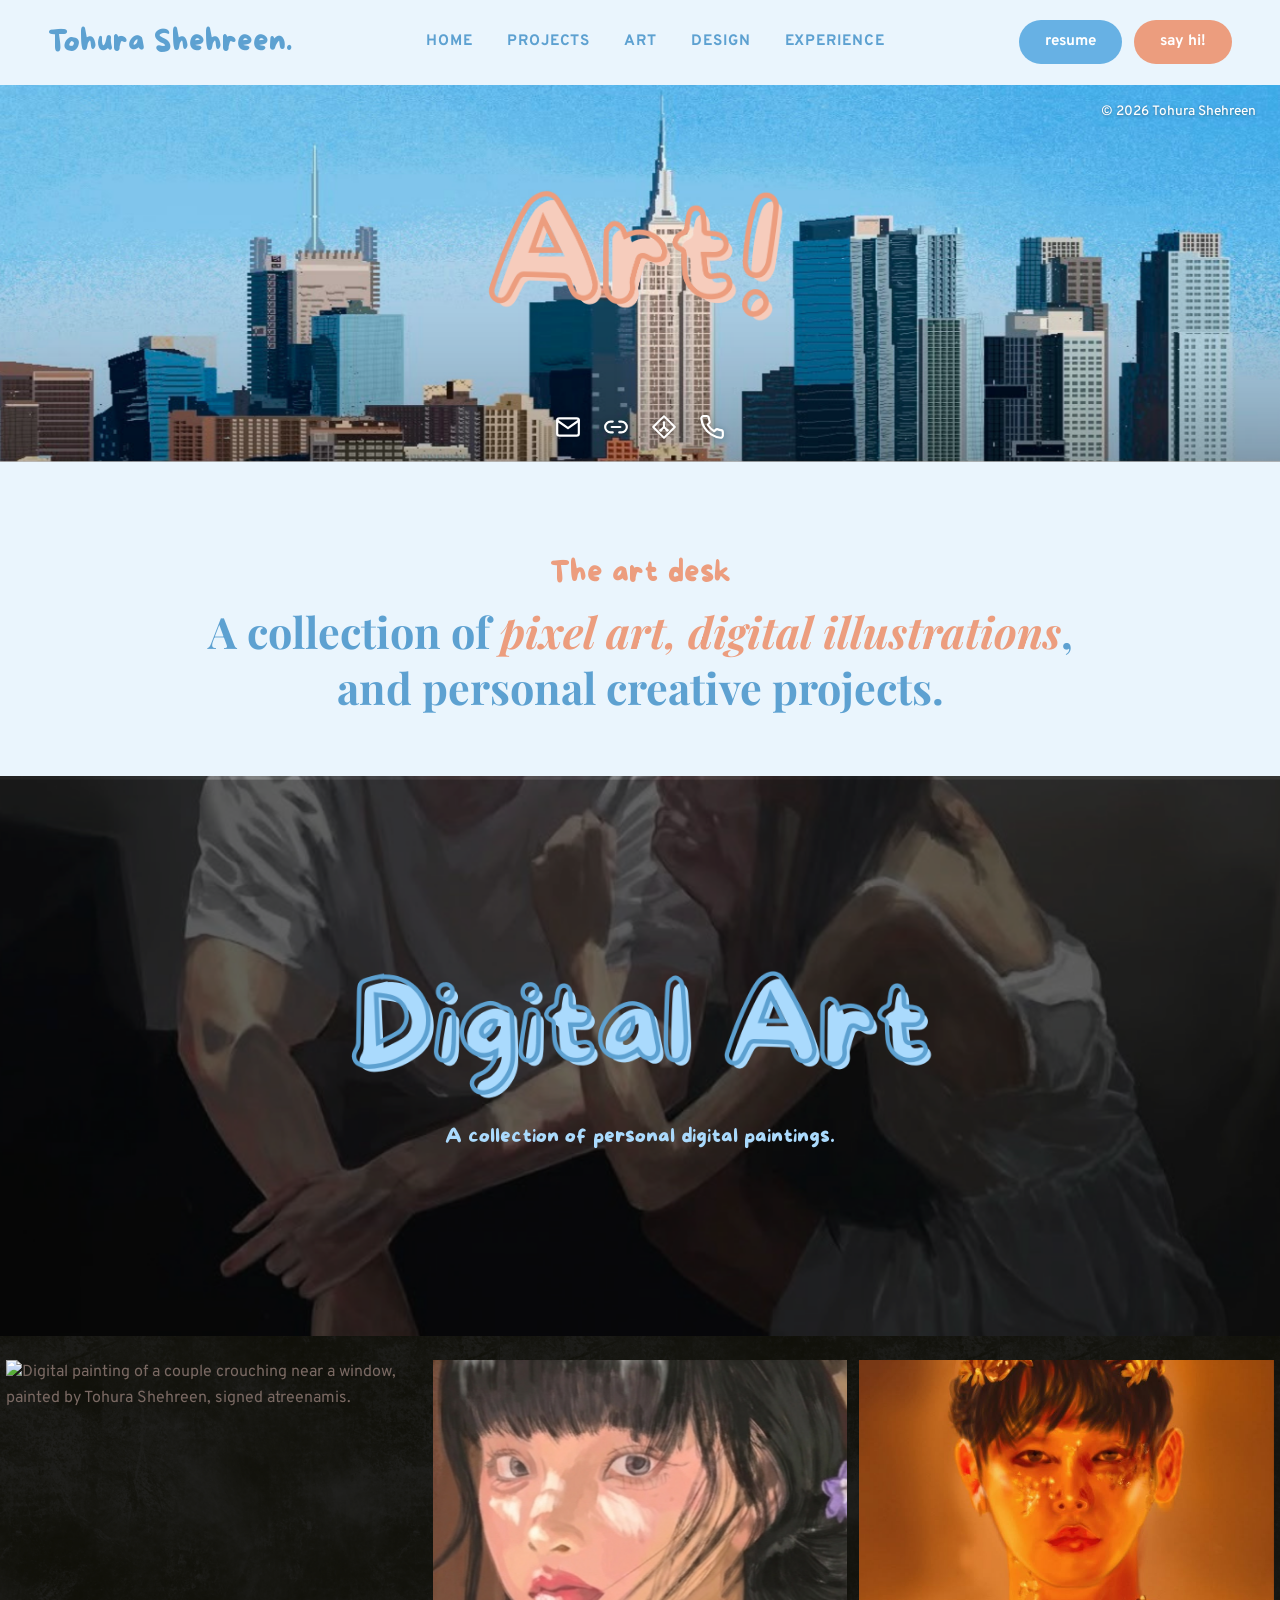
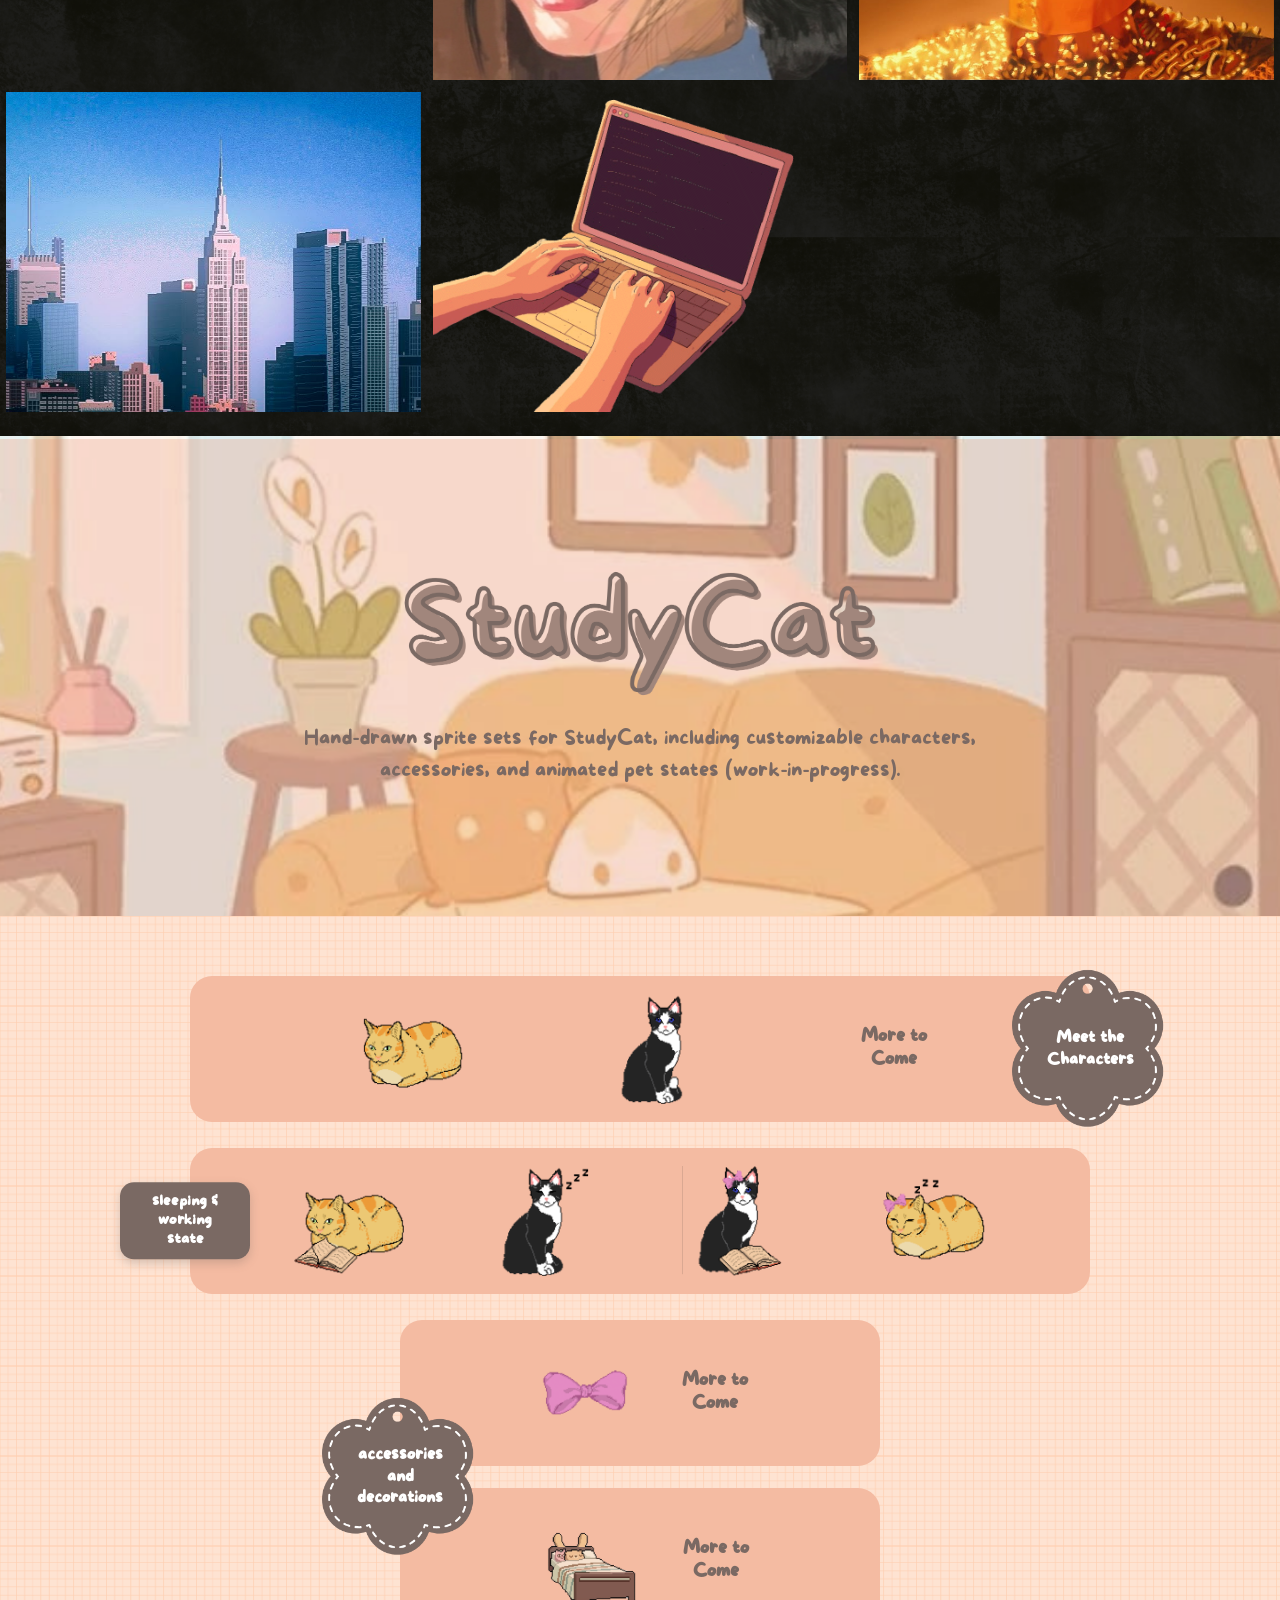
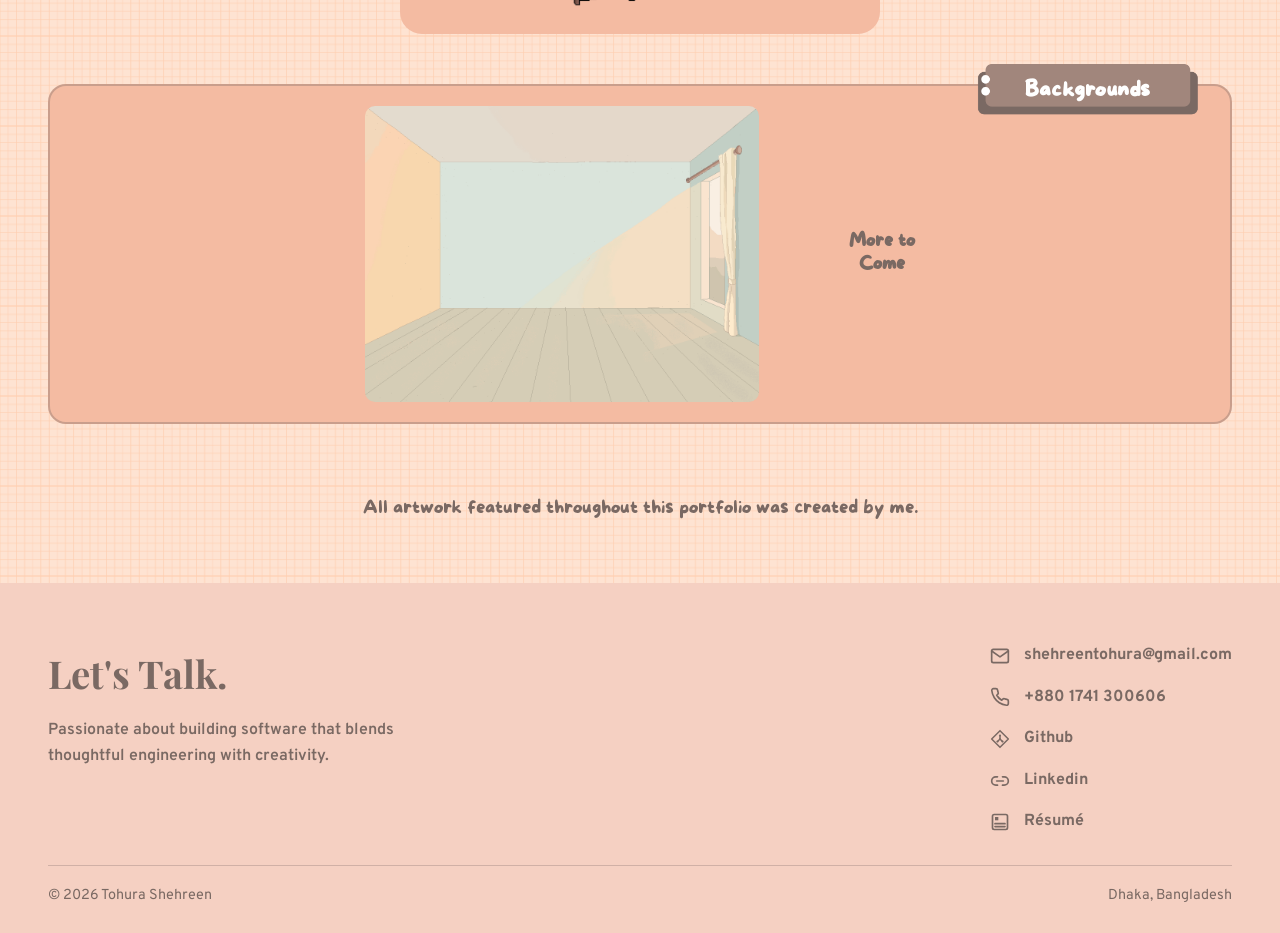
==== commit 3737bee3: "Add files via upload" ====
--- a/art.html
+++ b/art.html
@@ -72,52 +72,20 @@
   <!-- ============ DIGITAL ART GALLERY ============ -->
   <section class="digitalart-gallery">
     <div class="gallery-grid">
-      <div class="gallery-item" data-full="assets/art/digital-art-1.png" data-alt="Digital painting of a couple crouching near a window, painted by Tohura Shehreen, signed atreenamis.">
-        <button class="gallery-item-hit" aria-label="View artwork full size"></button>
-        <img src="assets/art/digital-art-1.png" alt="Digital painting of a couple crouching near a window, painted by Tohura Shehreen, signed atreenamis." draggable="false" oncontextmenu="return false">
-      </div>
-      <div class="gallery-item" data-full="assets/art/digital-art-2.png" data-alt="Digital portrait painting of a girl with a purple flower in her hair.">
-        <button class="gallery-item-hit" aria-label="View artwork full size"></button>
-        <img src="assets/art/digital-art-2.png" alt="Digital portrait painting of a girl with a purple flower in her hair." draggable="false" oncontextmenu="return false">
-      </div>
-      <div class="gallery-item" data-full="assets/art/digital-art-3.jpg" data-alt="Digital portrait painting of a person lit in warm gold tones, wearing glittering jewelry.">
-        <button class="gallery-item-hit" aria-label="View artwork full size"></button>
-        <img src="assets/art/digital-art-3.jpg" alt="Digital portrait painting of a person lit in warm gold tones, wearing glittering jewelry." draggable="false" oncontextmenu="return false">
-      </div>
-      <div class="gallery-item" data-full="assets/art/digital-art-4-pixel.jpg" data-alt="Purplish pixel art illustration of the New York City skyline at dusk.">
-        <button class="gallery-item-hit" aria-label="View artwork full size"></button>
-        <img src="assets/art/digital-art-4-pixel.jpg" alt="Purplish pixel art illustration of the New York City skyline at dusk." draggable="false" oncontextmenu="return false">
-      </div>
-      <div class="gallery-item" data-full="assets/art/digital-art-5-typing.gif" data-alt="Animated illustration of hands typing on a laptop with code on the screen.">
-        <button class="gallery-item-hit" aria-label="View artwork full size"></button>
-        <img src="assets/art/digital-art-5-typing.gif" alt="Animated illustration of hands typing on a laptop with code on the screen." draggable="false" oncontextmenu="return false">
-      </div>
-      <div class="gallery-item" data-full="assets/art/digital-art-6-cat-book.gif" data-alt="Pixel art of a black and white cat wearing a pink bow, reading an open book.">
-        <button class="gallery-item-hit" aria-label="View artwork full size"></button>
-        <img src="assets/art/digital-art-6-cat-book.gif" alt="Pixel art of a black and white cat wearing a pink bow, reading an open book." draggable="false" oncontextmenu="return false">
-      </div>
-      <div class="gallery-item" data-full="assets/art/digital-art-7-cat-sleepy.gif" data-alt="Pixel art of a sleepy orange tabby cat curled up with a pink bow, with Z's floating above.">
-        <button class="gallery-item-hit" aria-label="View artwork full size"></button>
-        <img src="assets/art/digital-art-7-cat-sleepy.gif" alt="Pixel art of a sleepy orange tabby cat curled up with a pink bow, with Z's floating above." draggable="false" oncontextmenu="return false">
-      </div>
-    </div>
-  </section>
-
-  <!-- ============ ARTWORK LIGHTBOX ============ -->
-  <div class="lightbox" id="lightbox" aria-hidden="true">
-    <div class="lightbox-backdrop"></div>
-    <div class="lightbox-card">
-      <button class="lightbox-close" aria-label="Close">&times;</button>
-      <img id="lightboxImg" src="" alt="" draggable="false" oncontextmenu="return false">
-    </div>
-  </div>
-
-  <!-- ============ STUDYCAT SECTION (commented out per request) ============
+      <div class="gallery-item item-1"><img src="assets/art/digital-art-1.png" alt="Digital painting of a couple crouching near a window, painted by Tohura Shehreen, signed atreenamis."></div>
+      <div class="gallery-item item-2"><img src="assets/art/digital-art-2.png" alt="Digital portrait painting of a girl with a purple flower in her hair."></div>
+      <div class="gallery-item item-3"><img src="assets/art/digital-art-3.jpg" alt="Digital portrait painting of a person lit in warm gold tones, wearing glittering jewelry."></div>
+      <div class="gallery-item item-4"><img src="assets/art/digital-art-4-pixel.jpg" alt="Purplish pixel art illustration of the New York City skyline at dusk."></div>
+      <div class="gallery-item item-5"><img src="assets/art/digital-art-5-typing.gif" alt="Digital illustration of hands typing on a laptop keyboard with code on the screen."></div>
+    </div>
+  </section>
+
+  <!-- ============ STUDYCAT SECTION (work-in-progress, visible with "More to Come" placeholders) ============ -->
   <section class="studycat-banner">
     <img src="assets/art/studycat-room-bg.png" alt="" class="studycat-banner-img" aria-hidden="true">
     <div class="studycat-banner-content">
       <img src="assets/img/text-studycat.png" alt="StudyCat" class="heading-img heading-studycat">
-      <p>Hand-drawn sprite sets for StudyCat, including customizable characters, accessories, and animated pet states.</p>
+      <p>Hand-drawn sprite sets for StudyCat, including customizable characters, accessories, and animated pet states (work-in-progress).</p>
     </div>
   </section>
 
@@ -126,51 +94,55 @@
       <div class="wrap">
 
         <div class="cat-rows">
-          <div class="cat-row">
-            <img src="assets/art/cat-orange-awake.gif" alt="Pixel art of an orange tabby cat reading, awake state.">
-            <img src="assets/art/cat-bw-sleepy.gif" alt="Pixel art of a black and white cat asleep.">
-            <img src="assets/art/cat-bw-awake.gif" alt="Pixel art of a black and white cat reading, awake state.">
-            <img src="assets/art/cat-orange-sleepy.gif" alt="Pixel art of an orange tabby cat asleep.">
-          </div>
-
-          <div class="cat-row row-with-badge">
-            <img src="assets/art/cat-orange-awake.gif" alt="Pixel art of an orange tabby cat reading, awake state.">
-            <img src="assets/art/cat-bw-sleepy.gif" alt="Pixel art of a black and white cat asleep.">
-            <img src="assets/art/cat-bw-awake.gif" alt="Pixel art of a black and white cat reading, awake state.">
-            <img src="assets/art/cat-orange-sleepy.gif" alt="Pixel art of an orange tabby cat asleep.">
+
+          <div class="cat-row row-with-badge row-characters">
+            <img src="assets/art/cat-orange-plain.gif" alt="Pixel art of an orange tabby cat, base character.">
+            <img src="assets/art/cat-bw-plain.gif" alt="Pixel art of a black and white cat, base character.">
+            <span class="more-to-come">More to<br>Come</span>
             <div class="flower-badge badge-right">
               <img src="assets/img/badge-flower.png" alt="">
               <span>Meet the<br>Characters</span>
             </div>
           </div>
 
-          <div class="cat-row row-with-badge">
-            <img src="assets/art/cat-orange-awake.gif" alt="Pixel art of an orange tabby cat reading, awake state.">
-            <img src="assets/art/cat-bw-sleepy.gif" alt="Pixel art of a black and white cat asleep.">
-            <img src="assets/art/cat-bw-awake.gif" alt="Pixel art of a black and white cat reading, awake state.">
-            <img src="assets/art/cat-orange-sleepy.gif" alt="Pixel art of an orange tabby cat asleep.">
-            <div class="flower-badge badge-left">
+          <div class="cat-row row-with-badge row-states">
+            <div class="tag-rect tag-rect-left">
+              <span>sleeping &amp; working<br>state</span>
+            </div>
+            <img src="assets/art/cat-orange-awake-plain.gif" alt="Pixel art of an orange tabby cat reading, working state.">
+            <img src="assets/art/cat-bw-sleepy-plain.gif" alt="Pixel art of a black and white cat asleep, sleeping state.">
+            <img src="assets/art/cat-bw-awake.gif" alt="Pixel art of a black and white cat reading with a bow accessory, working state.">
+            <img src="assets/art/cat-orange-sleepy.gif" alt="Pixel art of an orange tabby cat asleep with a bow accessory, sleeping state.">
+          </div>
+
+          <div class="accessories-group">
+            <div class="flower-badge badge-left badge-spanning">
               <img src="assets/img/badge-flower.png" alt="">
               <span>accessories<br>and<br>decorations</span>
             </div>
-          </div>
-
-          <div class="cat-row">
-            <img src="assets/art/cat-orange-awake.gif" alt="Pixel art of an orange tabby cat reading, awake state.">
-            <img src="assets/art/cat-bw-sleepy.gif" alt="Pixel art of a black and white cat asleep.">
-            <img src="assets/art/cat-bw-awake.gif" alt="Pixel art of a black and white cat reading, awake state.">
-            <img src="assets/art/cat-orange-sleepy.gif" alt="Pixel art of an orange tabby cat asleep.">
-          </div>
+            <div class="cat-row row-accessories">
+              <img src="assets/art/cat-bow.png" alt="Pixel art of a pink bow accessory." class="accessory-img">
+              <span class="more-to-come">More to<br>Come</span>
+            </div>
+            <div class="cat-row row-accessories">
+              <img src="assets/art/cat-bed.png" alt="Pixel art of a cat bed with a bunny plush and pillow." class="accessory-img accessory-img-bed">
+              <span class="more-to-come">More to<br>Come</span>
+            </div>
+          </div>
+
         </div>
 
-        <div class="placeholder-block">
-          <div class="placeholder-box"></div>
+        <div class="placeholder-block backgrounds-block">
+          <div class="placeholder-box bg-populated">
+            <img src="assets/art/studycat-bg-preview.png" alt="Hand-drawn background of a cozy sunlit room." class="bg-preview-img">
+            <span class="more-to-come">More to<br>Come</span>
+          </div>
           <div class="tag-label tag-right">
             <img src="assets/img/tag-bar.png" alt="">
             <span>Backgrounds</span>
           </div>
         </div>
-
+<!--
         <div class="placeholder-block">
           <div class="placeholder-box"></div>
           <div class="tag-label tag-left">
@@ -178,13 +150,13 @@
             <span>In app Screens</span>
           </div>
         </div>
-
+-->
         <p class="art-caption script">All artwork featured throughout this portfolio was created by me.</p>
 
       </div>
     </section>
   </div>
-  -->
+  
 
 </main>
 
@@ -226,6 +198,5 @@
 </footer>
 
 <script src="script.js"></script>
-<script src="gallery-lightbox.js"></script>
 </body>
 </html>
--- a/art.css
+++ b/art.css
@@ -211,6 +211,73 @@
   font-size: 1rem;
   line-height: 1.35;
   padding: 0 20px;
+}
+
+/* ---- "more to come" inline note inside a cat row ---- */
+.home .more-to-come{
+  font-family: var(--font-script);
+  color: var(--ink);
+  font-weight: 700;
+  font-size: 1.1rem;
+  line-height: 1.3;
+  text-align: center;
+}
+
+/* ---- simple rectangle tag (states row) ---- */
+.home .tag-rect{
+  position: absolute;
+  top: 50%;
+  left: -70px;
+  transform: translateY(-50%);
+  z-index: 2;
+  background: #7A6963;
+  border-radius: 14px;
+  box-shadow: 0 4px 10px rgba(122,105,99,0.3);
+  padding: 10px 16px;
+  width: 130px;
+}
+.home .tag-rect span{
+  display: block;
+  text-align: center;
+  color: #fff;
+  font-family: var(--font-script);
+  font-weight: 700;
+  font-size: 0.92rem;
+  line-height: 1.3;
+}
+
+/* ---- accessories group: two stacked rows sharing one badge ---- */
+.home .accessories-group{
+  position: relative;
+  display: flex;
+  flex-direction: column;
+  gap: 22px;
+  width: 100%;
+  max-width: 480px;
+  margin: 0 auto;
+}
+.home .accessories-group .flower-badge.badge-spanning{
+  top: 50%;
+}
+.home .row-accessories{ justify-content: center; gap: 40px; padding: 18px 30px; }
+.home .accessory-img{ height: 90px; width: auto; }
+.home .accessory-img-bed{ height: 80px; }
+
+/* ---- backgrounds placeholder, now showing a real preview ---- */
+.home .placeholder-box.bg-populated{
+  display: flex;
+  align-items: center;
+  justify-content: center;
+  gap: 90px;
+  overflow: hidden;
+  padding: 20px;
+}
+.home .bg-preview-img{
+  height: 100%;
+  width: auto;
+  max-width: 60%;
+  object-fit: cover;
+  border-radius: 10px;
 }
 
 .home .placeholder-block{
@@ -266,6 +333,7 @@
   .home .flower-badge{ width: 130px; height: 130px; }
   .home .flower-badge.badge-right{ right: -40px; }
   .home .flower-badge.badge-left{ left: -40px; }
+  .home .bg-preview-img{ max-width: 50%; }
 }
 
 @media (max-width: 720px){
@@ -274,8 +342,13 @@
   .home .cat-row img{ height: 80px; }
   .home .flower-badge{ position: static; transform: none; margin: 16px auto 0; }
   .home .flower-badge.badge-right, .home .flower-badge.badge-left{ left: auto; right: auto; }
+  .home .tag-rect{ position: static; transform: none; margin: 0 auto 14px; }
   .home .placeholder-box{ height: 220px; }
   .home .tag-label span{ font-size: 1.05rem; }
+  .home .accessory-img{ height: 90px; }
+  .home .accessory-img-bed{ height: 80px; }
+  .home .placeholder-box.bg-populated{ flex-direction: column; padding: 16px; }
+  .home .bg-preview-img{ max-width: 100%; height: auto; width: 80%; }
 }
 
 /* ---------------------------------------------------------
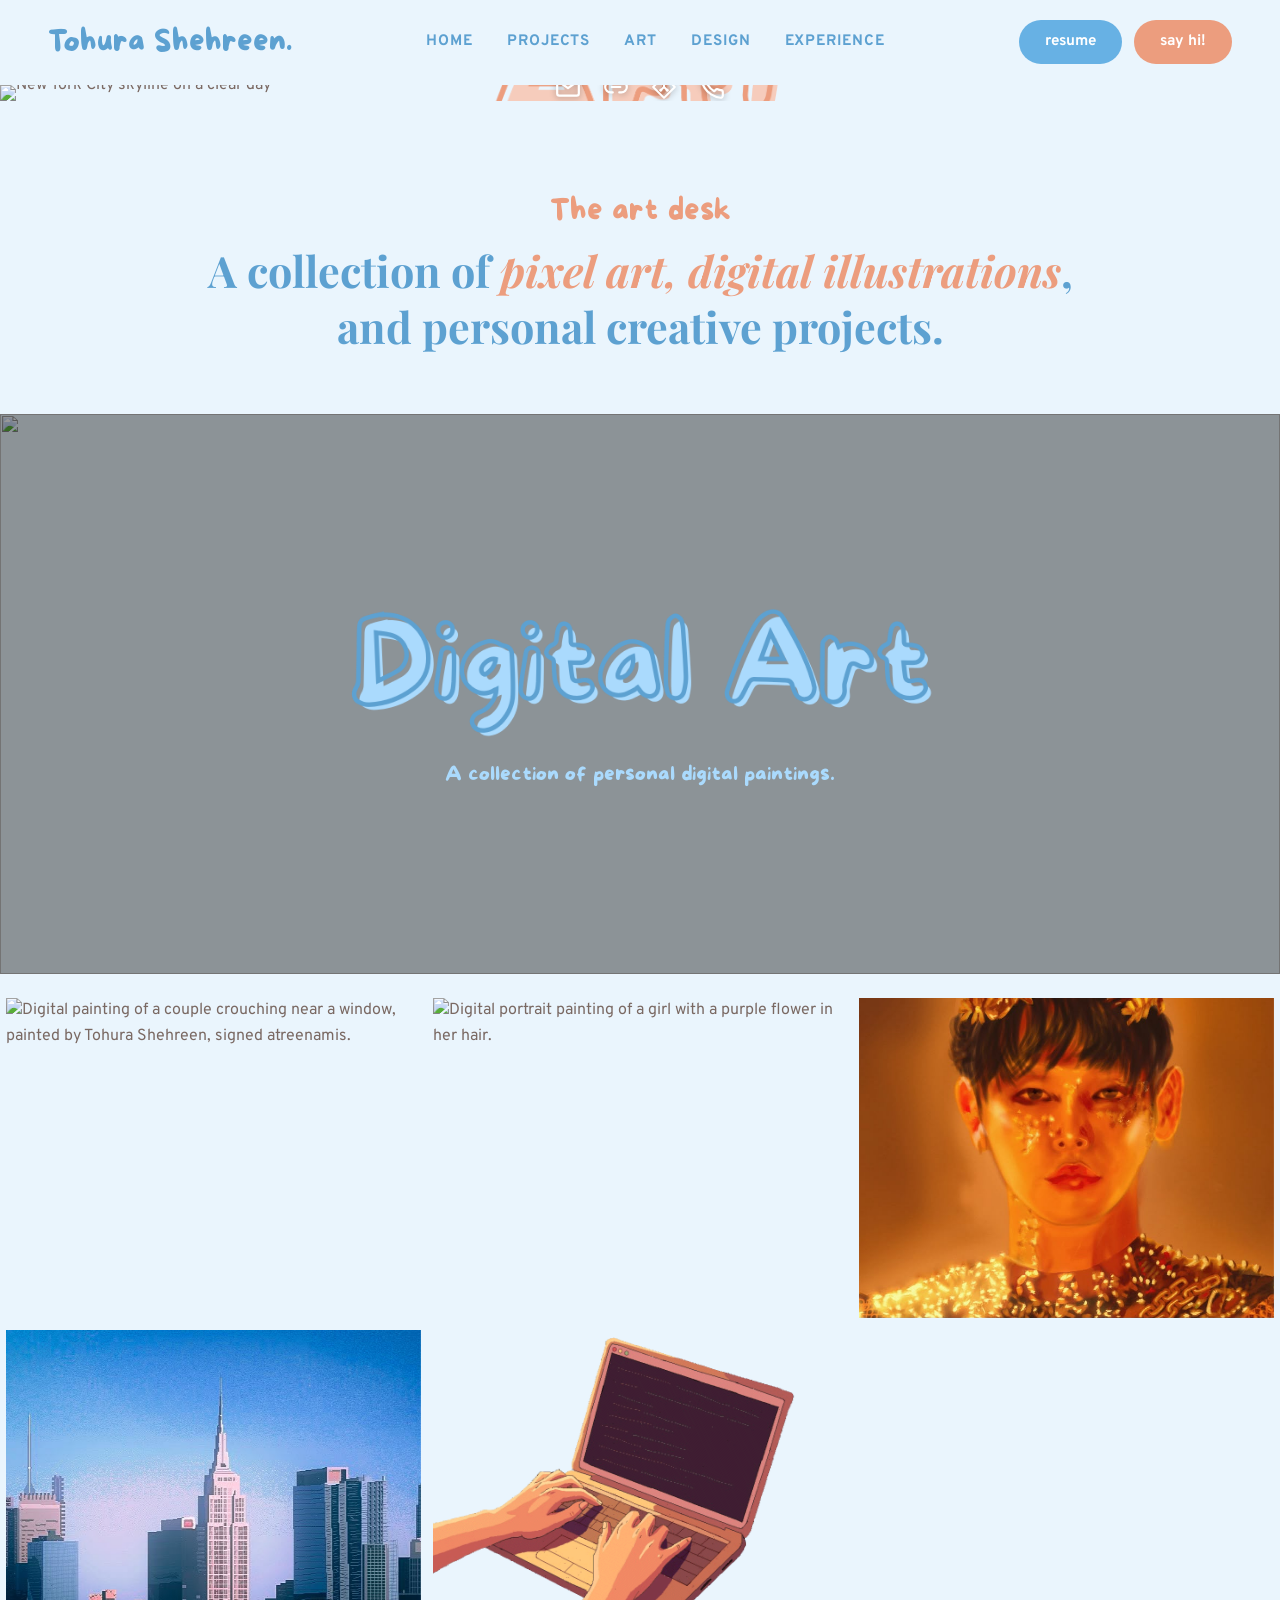
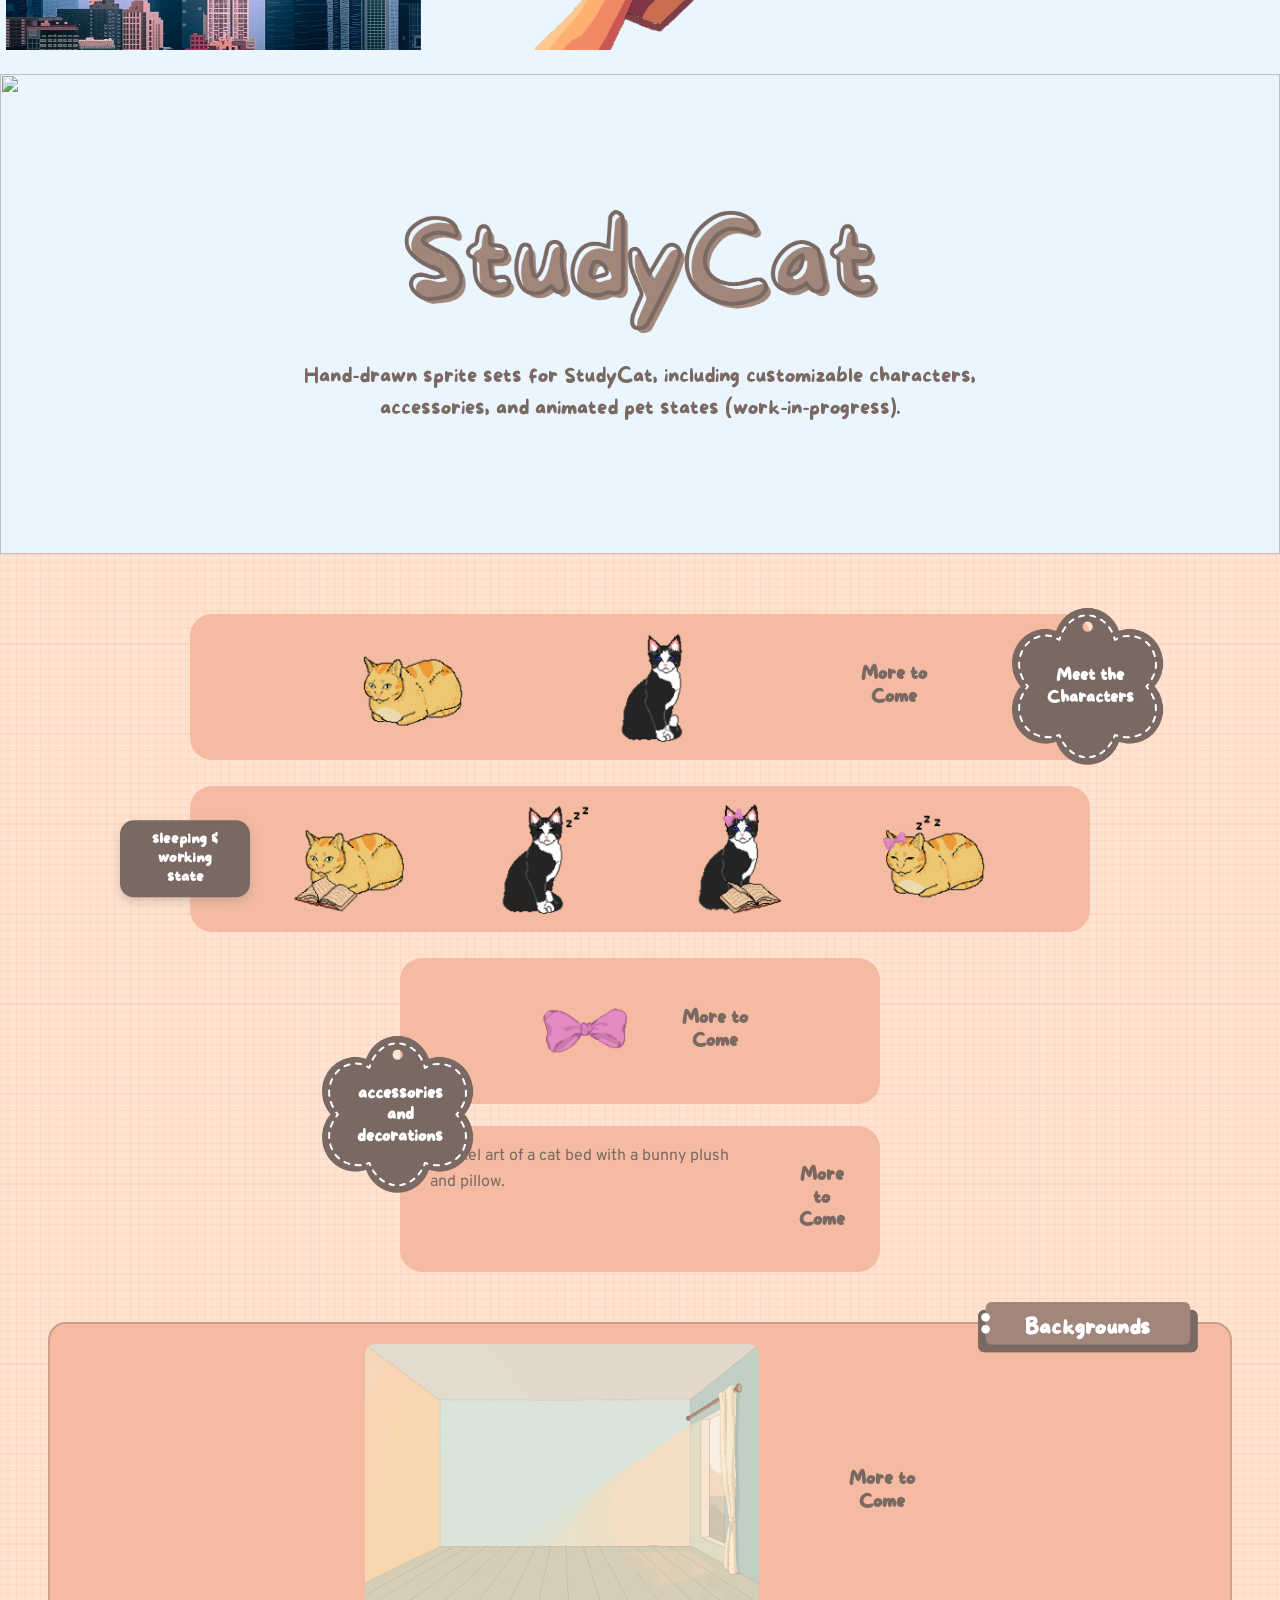
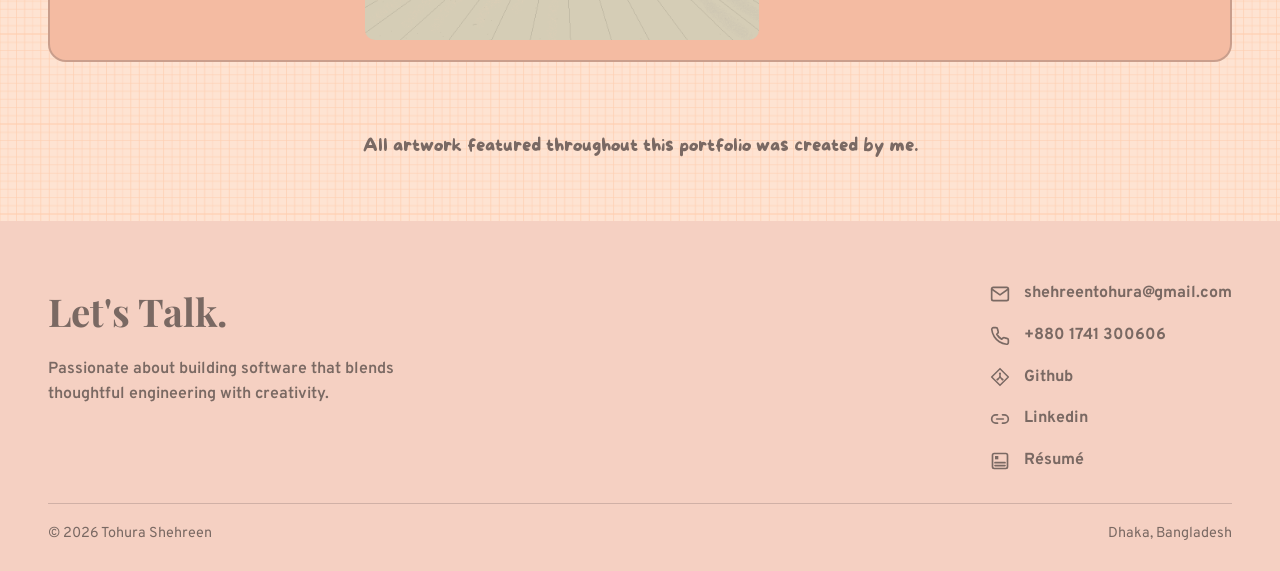
==== commit ecb33f6a: "Add files via upload" ====
--- a/art.html
+++ b/art.html
@@ -5,6 +5,9 @@
 <meta name="viewport" content="width=device-width, initial-scale=1.0">
 <title>Art — Tohura Shehreen</title>
 <meta name="description" content="Pixel art, digital illustrations, and personal creative projects by Tohura Shehreen.">
+<link rel="preconnect" href="https://fonts.googleapis.com">
+<link rel="preconnect" href="https://fonts.gstatic.com" crossorigin>
+<link rel="stylesheet" href="https://fonts.googleapis.com/css2?family=Overpass:wght@400;500;600;700;800&family=Playfair+Display:ital,wght@0,600;0,700;0,800;1,600;1,700&family=Shantell+Sans:wght@300;400;500;700&family=Fredoka:wght@500;600;700&display=swap">
 <link rel="stylesheet" href="home.css">
 <link rel="stylesheet" href="art.css">
 </head>
@@ -31,7 +34,7 @@
 </header>
 
 <section class="hero">
-  <img src="assets/img/hero-skyline-pixel.png" alt="New York City skyline on a clear day" class="hero-photo">
+  <img src="assets/img/hero-skyline-pixel.jpg" alt="New York City skyline on a clear day" class="hero-photo">
   <span class="hero-copyright">© 2026 Tohura Shehreen</span>
   <img src="assets/img/text-art.png" alt="Art!" class="hero-welcome hero-art">
   <div class="hero-icons">
@@ -61,10 +64,10 @@
 
   <!-- ============ DIGITAL ART BANNER ============ -->
   <section class="digitalart-banner">
-    <img src="assets/art/digital-art-banner.png" alt="" class="digitalart-banner-img" aria-hidden="true">
+    <img loading="lazy" decoding="async" src="assets/art/digital-art-banner.jpg" alt="" class="digitalart-banner-img" aria-hidden="true">
     <div class="digitalart-banner-overlay"></div>
     <div class="digitalart-banner-content">
-      <img src="assets/img/text-digitalart.png" alt="Digital Art" class="heading-img heading-digitalart">
+      <img loading="lazy" decoding="async" src="assets/img/text-digitalart.png" alt="Digital Art" class="heading-img heading-digitalart">
       <p>A collection of personal digital paintings.</p>
     </div>
   </section>
@@ -72,19 +75,19 @@
   <!-- ============ DIGITAL ART GALLERY ============ -->
   <section class="digitalart-gallery">
     <div class="gallery-grid">
-      <div class="gallery-item item-1"><img src="assets/art/digital-art-1.png" alt="Digital painting of a couple crouching near a window, painted by Tohura Shehreen, signed atreenamis."></div>
-      <div class="gallery-item item-2"><img src="assets/art/digital-art-2.png" alt="Digital portrait painting of a girl with a purple flower in her hair."></div>
-      <div class="gallery-item item-3"><img src="assets/art/digital-art-3.jpg" alt="Digital portrait painting of a person lit in warm gold tones, wearing glittering jewelry."></div>
-      <div class="gallery-item item-4"><img src="assets/art/digital-art-4-pixel.jpg" alt="Purplish pixel art illustration of the New York City skyline at dusk."></div>
-      <div class="gallery-item item-5"><img src="assets/art/digital-art-5-typing.gif" alt="Digital illustration of hands typing on a laptop keyboard with code on the screen."></div>
+      <div class="gallery-item item-1"><img loading="lazy" decoding="async" src="assets/art/digital-art-1.jpg" alt="Digital painting of a couple crouching near a window, painted by Tohura Shehreen, signed atreenamis."></div>
+      <div class="gallery-item item-2"><img loading="lazy" decoding="async" src="assets/art/digital-art-2.jpg" alt="Digital portrait painting of a girl with a purple flower in her hair."></div>
+      <div class="gallery-item item-3"><img loading="lazy" decoding="async" src="assets/art/digital-art-3.jpg" alt="Digital portrait painting of a person lit in warm gold tones, wearing glittering jewelry."></div>
+      <div class="gallery-item item-4"><img loading="lazy" decoding="async" src="assets/art/digital-art-4-pixel.jpg" alt="Purplish pixel art illustration of the New York City skyline at dusk."></div>
+      <div class="gallery-item item-5"><img loading="lazy" decoding="async" src="assets/art/digital-art-5-typing.gif" alt="Digital illustration of hands typing on a laptop keyboard with code on the screen."></div>
     </div>
   </section>
 
   <!-- ============ STUDYCAT SECTION (work-in-progress, visible with "More to Come" placeholders) ============ -->
   <section class="studycat-banner">
-    <img src="assets/art/studycat-room-bg.png" alt="" class="studycat-banner-img" aria-hidden="true">
+    <img loading="lazy" decoding="async" src="assets/art/studycat-room-bg.webp" alt="" class="studycat-banner-img" aria-hidden="true">
     <div class="studycat-banner-content">
-      <img src="assets/img/text-studycat.png" alt="StudyCat" class="heading-img heading-studycat">
+      <img loading="lazy" decoding="async" src="assets/img/text-studycat.png" alt="StudyCat" class="heading-img heading-studycat">
       <p>Hand-drawn sprite sets for StudyCat, including customizable characters, accessories, and animated pet states (work-in-progress).</p>
     </div>
   </section>
@@ -96,11 +99,11 @@
         <div class="cat-rows">
 
           <div class="cat-row row-with-badge row-characters">
-            <img src="assets/art/cat-orange-plain.gif" alt="Pixel art of an orange tabby cat, base character.">
-            <img src="assets/art/cat-bw-plain.gif" alt="Pixel art of a black and white cat, base character.">
+            <img loading="lazy" decoding="async" src="assets/art/cat-orange-plain.gif" alt="Pixel art of an orange tabby cat, base character.">
+            <img loading="lazy" decoding="async" src="assets/art/cat-bw-plain.gif" alt="Pixel art of a black and white cat, base character.">
             <span class="more-to-come">More to<br>Come</span>
             <div class="flower-badge badge-right">
-              <img src="assets/img/badge-flower.png" alt="">
+              <img loading="lazy" decoding="async" src="assets/img/badge-flower.png" alt="">
               <span>Meet the<br>Characters</span>
             </div>
           </div>
@@ -109,23 +112,23 @@
             <div class="tag-rect tag-rect-left">
               <span>sleeping &amp; working<br>state</span>
             </div>
-            <img src="assets/art/cat-orange-awake-plain.gif" alt="Pixel art of an orange tabby cat reading, working state.">
-            <img src="assets/art/cat-bw-sleepy-plain.gif" alt="Pixel art of a black and white cat asleep, sleeping state.">
-            <img src="assets/art/cat-bw-awake.gif" alt="Pixel art of a black and white cat reading with a bow accessory, working state.">
-            <img src="assets/art/cat-orange-sleepy.gif" alt="Pixel art of an orange tabby cat asleep with a bow accessory, sleeping state.">
+            <img loading="lazy" decoding="async" src="assets/art/cat-orange-awake-plain.gif" alt="Pixel art of an orange tabby cat reading, working state.">
+            <img loading="lazy" decoding="async" src="assets/art/cat-bw-sleepy-plain.gif" alt="Pixel art of a black and white cat asleep, sleeping state.">
+            <img loading="lazy" decoding="async" src="assets/art/cat-bw-awake.gif" alt="Pixel art of a black and white cat reading with a bow accessory, working state.">
+            <img loading="lazy" decoding="async" src="assets/art/cat-orange-sleepy.gif" alt="Pixel art of an orange tabby cat asleep with a bow accessory, sleeping state.">
           </div>
 
           <div class="accessories-group">
             <div class="flower-badge badge-left badge-spanning">
-              <img src="assets/img/badge-flower.png" alt="">
+              <img loading="lazy" decoding="async" src="assets/img/badge-flower.png" alt="">
               <span>accessories<br>and<br>decorations</span>
             </div>
             <div class="cat-row row-accessories">
-              <img src="assets/art/cat-bow.png" alt="Pixel art of a pink bow accessory." class="accessory-img">
+              <img loading="lazy" decoding="async" src="assets/art/cat-bow.png" alt="Pixel art of a pink bow accessory." class="accessory-img">
               <span class="more-to-come">More to<br>Come</span>
             </div>
             <div class="cat-row row-accessories">
-              <img src="assets/art/cat-bed.png" alt="Pixel art of a cat bed with a bunny plush and pillow." class="accessory-img accessory-img-bed">
+              <img loading="lazy" decoding="async" src="assets/art/cat-bed.webp" alt="Pixel art of a cat bed with a bunny plush and pillow." class="accessory-img accessory-img-bed">
               <span class="more-to-come">More to<br>Come</span>
             </div>
           </div>
@@ -134,11 +137,11 @@
 
         <div class="placeholder-block backgrounds-block">
           <div class="placeholder-box bg-populated">
-            <img src="assets/art/studycat-bg-preview.png" alt="Hand-drawn background of a cozy sunlit room." class="bg-preview-img">
+            <img loading="lazy" decoding="async" src="assets/art/studycat-bg-preview.png" alt="Hand-drawn background of a cozy sunlit room." class="bg-preview-img">
             <span class="more-to-come">More to<br>Come</span>
           </div>
           <div class="tag-label tag-right">
-            <img src="assets/img/tag-bar.png" alt="">
+            <img loading="lazy" decoding="async" src="assets/img/tag-bar.png" alt="">
             <span>Backgrounds</span>
           </div>
         </div>
@@ -146,7 +149,7 @@
         <div class="placeholder-block">
           <div class="placeholder-box"></div>
           <div class="tag-label tag-left">
-            <img src="assets/img/tag-bar.png" alt="">
+            <img loading="lazy" decoding="async" src="assets/img/tag-bar.png" alt="">
             <span>In app Screens</span>
           </div>
         </div>
--- a/home.css
+++ b/home.css
@@ -4,32 +4,37 @@
    Playfair Display (serif), Overpass (body/sans)
    ========================================================= */
 
-@import url('https://fonts.googleapis.com/css2?family=Overpass:wght@400;500;600;700;800&family=Playfair+Display:ital,wght@0,600;0,700;0,800;1,600;1,700&family=Shantell+Sans:wght@300;400;500;700&family=Fredoka:wght@500;600;700&display=swap');
+/* Google Fonts (Overpass, Playfair Display, Shantell Sans, Fredoka) are now
+   loaded via <link rel="preload"/stylesheet"> tags in each page's <head>
+   instead of @import — @import blocks rendering until the imported
+   stylesheet is fetched, adding an extra network round trip before any
+   text can paint. Same fonts, same weights, just loaded sooner. */
 
 /* ---------------------------------------------------------
-   Local font files — drop your .ttf files into assets/fonts/
-   using these exact names (or edit the paths below to match
-   whatever you named them). TTF works natively in all
-   browsers, no conversion needed.
+   Local font files — served as woff2 (much smaller/faster to
+   parse) with the original .ttf as a fallback for very old
+   browsers that don't support woff2.
 ---------------------------------------------------------- */
 @font-face{
   font-family: 'More Sugar';
-  src: url('assets/fonts/MoreSugar-Regular.ttf') format('truetype');
+  src: url('assets/fonts/MoreSugar-Regular.woff2') format('woff2'),
+       url('assets/fonts/MoreSugar-Regular.ttf') format('truetype');
   font-weight: 400;
   font-display: swap;
 }
 @font-face{
   font-family: 'More Sugar';
-  src: url('assets/fonts/MoreSugar-Thin.ttf') format('truetype');
+  src: url('assets/fonts/MoreSugar-Thin.woff2') format('woff2'),
+       url('assets/fonts/MoreSugar-Thin.ttf') format('truetype');
   font-weight: 300;
   font-display: swap;
 }
-@font-face{
-  font-family: 'Playful Display';
-  src: url('assets/fonts/PlayfulDisplay-Regular.ttf') format('truetype');
-  font-weight: 600;
-  font-display: swap;
-}
+/* Note: the 'Playful Display' @font-face that used to be here pointed at
+   assets/fonts/PlayfulDisplay-Regular.ttf, a file that was never actually
+   in the project — every page load was silently failing that request.
+   The font-stack (--font-display below) already falls through to Fredoka
+   in that case, so this is exactly what was rendering before; removing
+   the dead @font-face just stops the wasted failed request. */
 
 :root{
   /* colors sampled directly from the mockup */
--- a/art.css
+++ b/art.css
@@ -72,7 +72,7 @@
 
 /* ---- digital art gallery ---- */
 .home .digitalart-gallery{
-  background-image: url('assets/textures/grunge-dark.png');
+  background-image: url('assets/textures/grunge-dark.jpg');
   background-size: 500px;
   padding: 24px 6px 24px;
 }
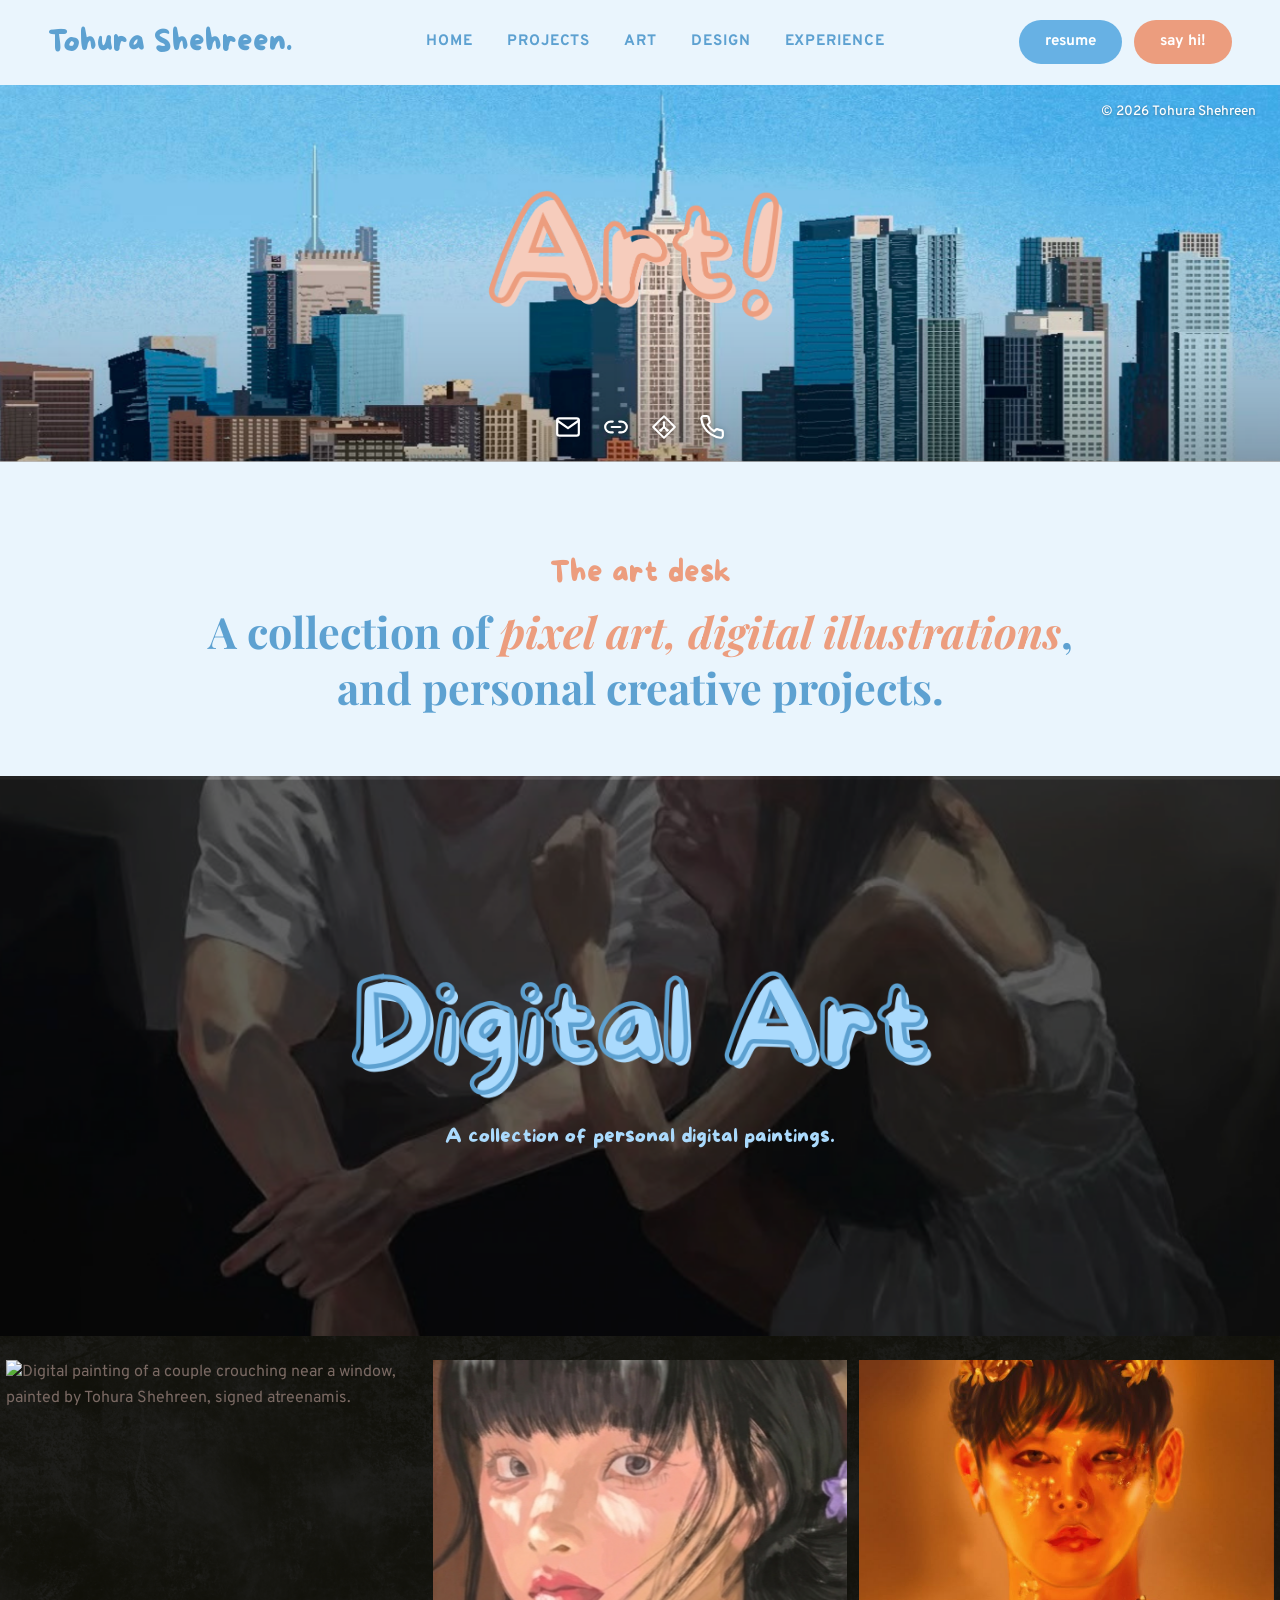
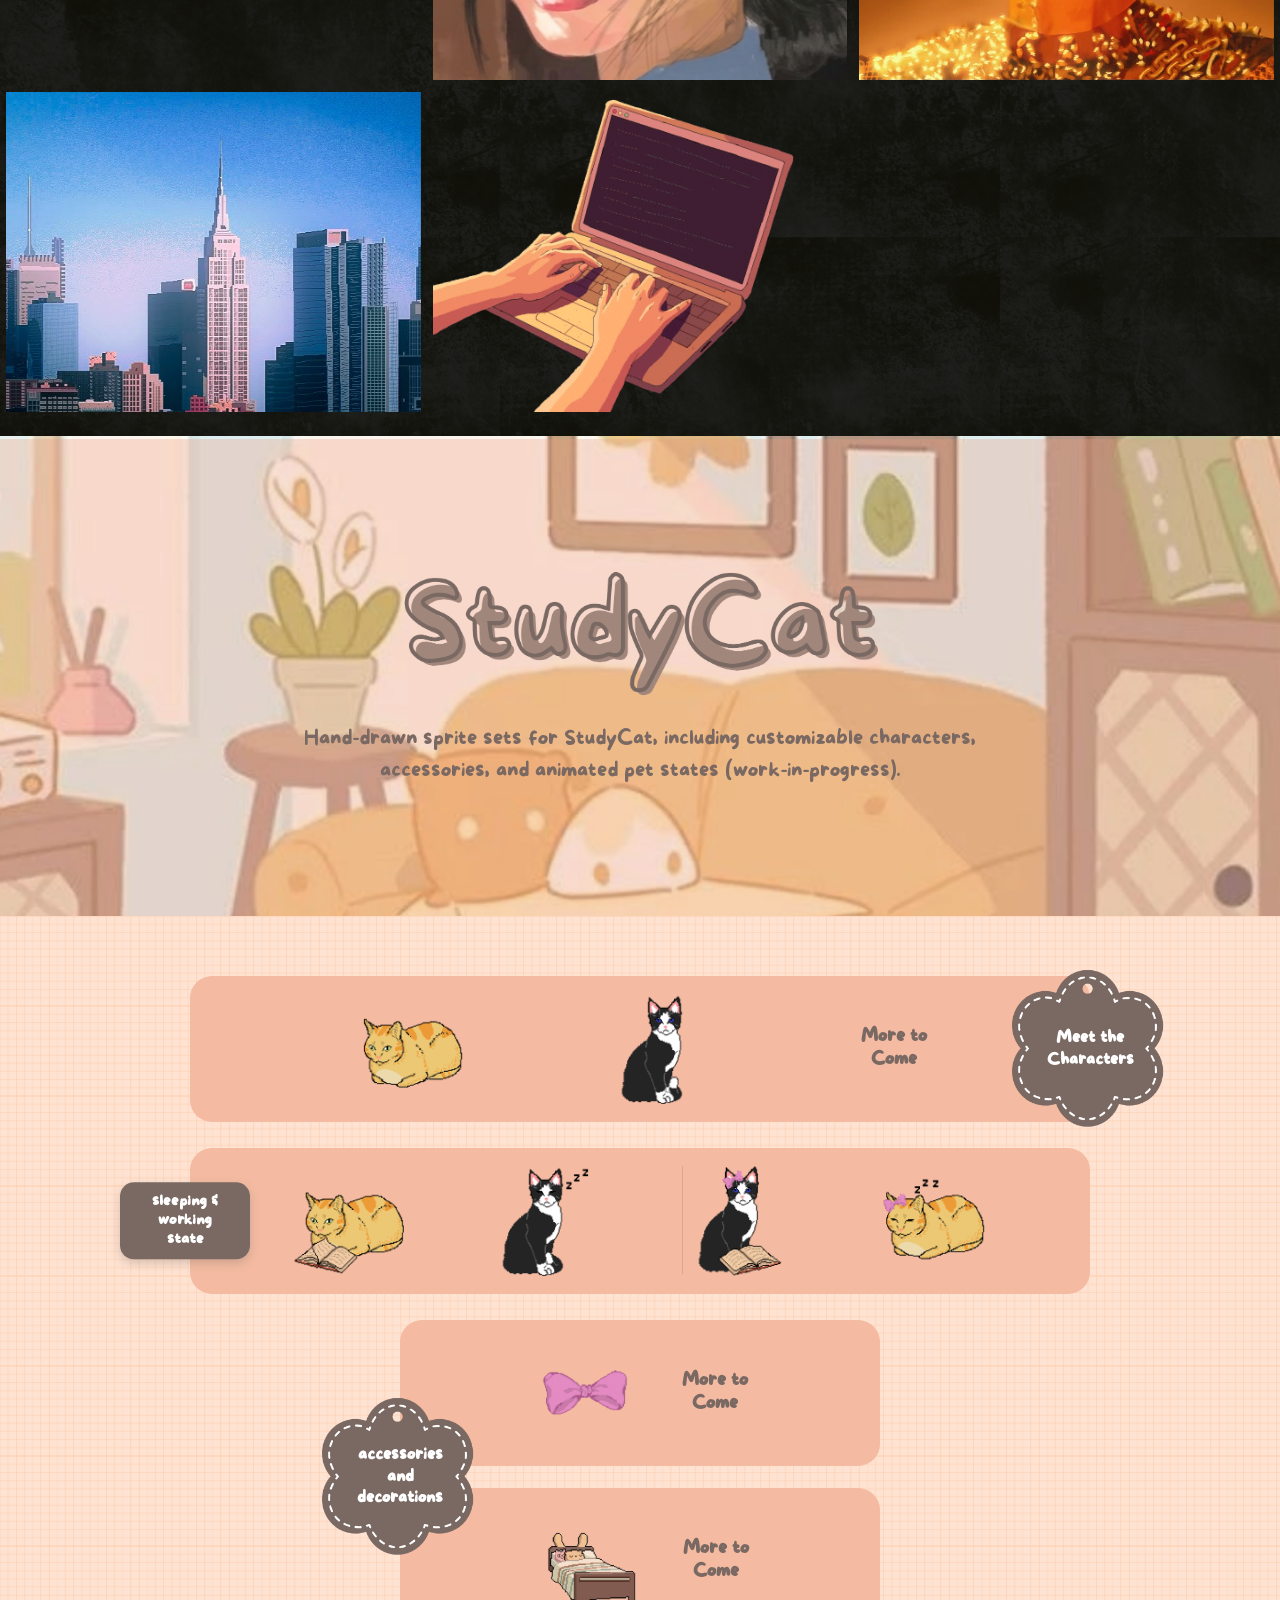
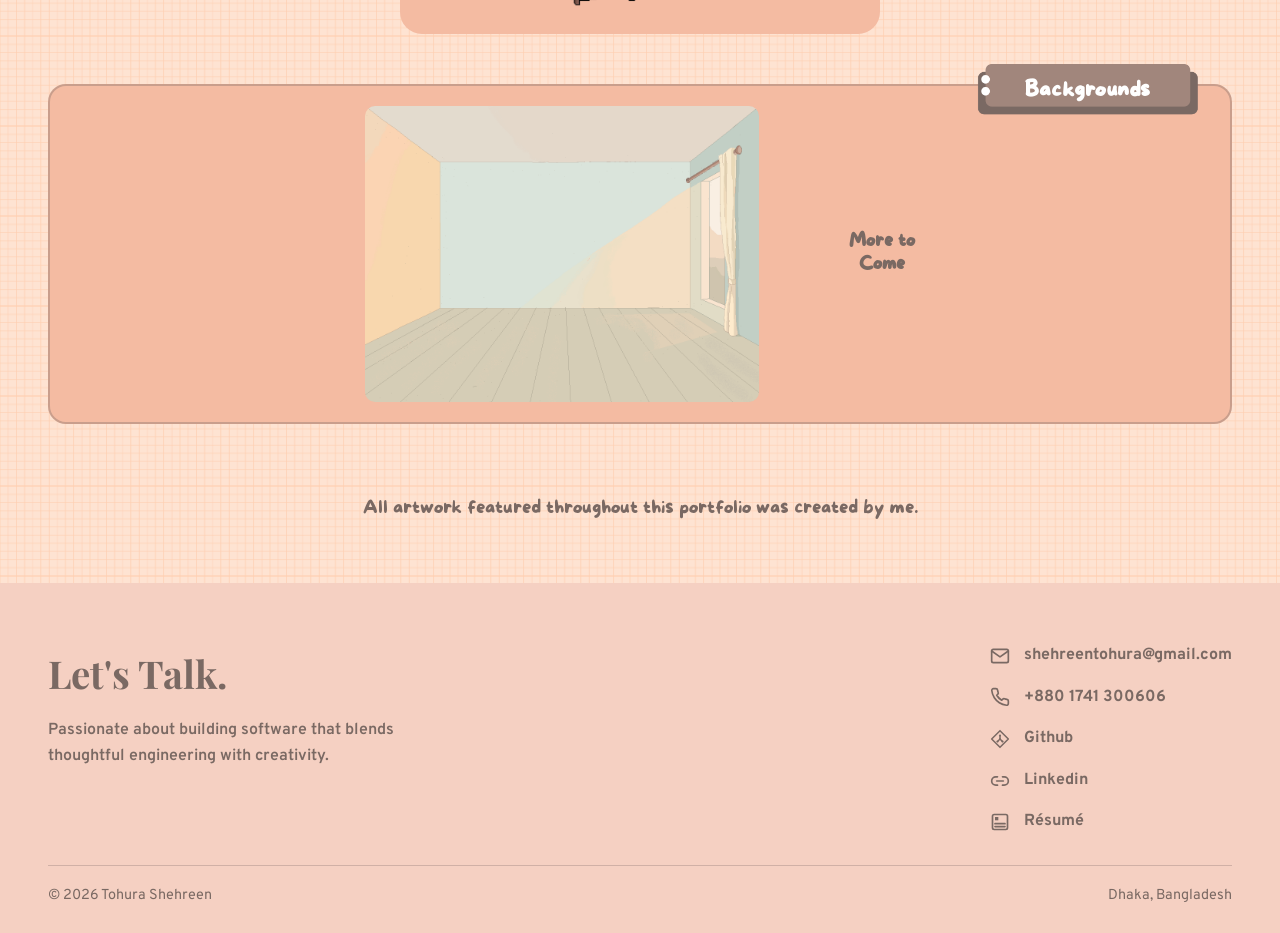
==== commit b5d74bcd: "Add files via upload" ====
--- a/art.html
+++ b/art.html
@@ -5,9 +5,6 @@
 <meta name="viewport" content="width=device-width, initial-scale=1.0">
 <title>Art — Tohura Shehreen</title>
 <meta name="description" content="Pixel art, digital illustrations, and personal creative projects by Tohura Shehreen.">
-<link rel="preconnect" href="https://fonts.googleapis.com">
-<link rel="preconnect" href="https://fonts.gstatic.com" crossorigin>
-<link rel="stylesheet" href="https://fonts.googleapis.com/css2?family=Overpass:wght@400;500;600;700;800&family=Playfair+Display:ital,wght@0,600;0,700;0,800;1,600;1,700&family=Shantell+Sans:wght@300;400;500;700&family=Fredoka:wght@500;600;700&display=swap">
 <link rel="stylesheet" href="home.css">
 <link rel="stylesheet" href="art.css">
 </head>
@@ -34,7 +31,7 @@
 </header>
 
 <section class="hero">
-  <img src="assets/img/hero-skyline-pixel.jpg" alt="New York City skyline on a clear day" class="hero-photo">
+  <img src="assets/img/hero-skyline-pixel.png" alt="New York City skyline on a clear day" class="hero-photo">
   <span class="hero-copyright">© 2026 Tohura Shehreen</span>
   <img src="assets/img/text-art.png" alt="Art!" class="hero-welcome hero-art">
   <div class="hero-icons">
@@ -64,10 +61,10 @@
 
   <!-- ============ DIGITAL ART BANNER ============ -->
   <section class="digitalart-banner">
-    <img loading="lazy" decoding="async" src="assets/art/digital-art-banner.jpg" alt="" class="digitalart-banner-img" aria-hidden="true">
+    <img src="assets/art/digital-art-banner.png" alt="" class="digitalart-banner-img" aria-hidden="true">
     <div class="digitalart-banner-overlay"></div>
     <div class="digitalart-banner-content">
-      <img loading="lazy" decoding="async" src="assets/img/text-digitalart.png" alt="Digital Art" class="heading-img heading-digitalart">
+      <img src="assets/img/text-digitalart.png" alt="Digital Art" class="heading-img heading-digitalart">
       <p>A collection of personal digital paintings.</p>
     </div>
   </section>
@@ -75,19 +72,19 @@
   <!-- ============ DIGITAL ART GALLERY ============ -->
   <section class="digitalart-gallery">
     <div class="gallery-grid">
-      <div class="gallery-item item-1"><img loading="lazy" decoding="async" src="assets/art/digital-art-1.jpg" alt="Digital painting of a couple crouching near a window, painted by Tohura Shehreen, signed atreenamis."></div>
-      <div class="gallery-item item-2"><img loading="lazy" decoding="async" src="assets/art/digital-art-2.jpg" alt="Digital portrait painting of a girl with a purple flower in her hair."></div>
-      <div class="gallery-item item-3"><img loading="lazy" decoding="async" src="assets/art/digital-art-3.jpg" alt="Digital portrait painting of a person lit in warm gold tones, wearing glittering jewelry."></div>
-      <div class="gallery-item item-4"><img loading="lazy" decoding="async" src="assets/art/digital-art-4-pixel.jpg" alt="Purplish pixel art illustration of the New York City skyline at dusk."></div>
-      <div class="gallery-item item-5"><img loading="lazy" decoding="async" src="assets/art/digital-art-5-typing.gif" alt="Digital illustration of hands typing on a laptop keyboard with code on the screen."></div>
+      <div class="gallery-item item-1"><img src="assets/art/digital-art-1.png" alt="Digital painting of a couple crouching near a window, painted by Tohura Shehreen, signed atreenamis."></div>
+      <div class="gallery-item item-2"><img src="assets/art/digital-art-2.png" alt="Digital portrait painting of a girl with a purple flower in her hair."></div>
+      <div class="gallery-item item-3"><img src="assets/art/digital-art-3.jpg" alt="Digital portrait painting of a person lit in warm gold tones, wearing glittering jewelry."></div>
+      <div class="gallery-item item-4"><img src="assets/art/digital-art-4-pixel.jpg" alt="Purplish pixel art illustration of the New York City skyline at dusk."></div>
+      <div class="gallery-item item-5"><img src="assets/art/digital-art-5-typing.gif" alt="Digital illustration of hands typing on a laptop keyboard with code on the screen."></div>
     </div>
   </section>
 
   <!-- ============ STUDYCAT SECTION (work-in-progress, visible with "More to Come" placeholders) ============ -->
   <section class="studycat-banner">
-    <img loading="lazy" decoding="async" src="assets/art/studycat-room-bg.webp" alt="" class="studycat-banner-img" aria-hidden="true">
+    <img src="assets/art/studycat-room-bg.png" alt="" class="studycat-banner-img" aria-hidden="true">
     <div class="studycat-banner-content">
-      <img loading="lazy" decoding="async" src="assets/img/text-studycat.png" alt="StudyCat" class="heading-img heading-studycat">
+      <img src="assets/img/text-studycat.png" alt="StudyCat" class="heading-img heading-studycat">
       <p>Hand-drawn sprite sets for StudyCat, including customizable characters, accessories, and animated pet states (work-in-progress).</p>
     </div>
   </section>
@@ -99,11 +96,11 @@
         <div class="cat-rows">
 
           <div class="cat-row row-with-badge row-characters">
-            <img loading="lazy" decoding="async" src="assets/art/cat-orange-plain.gif" alt="Pixel art of an orange tabby cat, base character.">
-            <img loading="lazy" decoding="async" src="assets/art/cat-bw-plain.gif" alt="Pixel art of a black and white cat, base character.">
+            <img src="assets/art/cat-orange-plain.gif" alt="Pixel art of an orange tabby cat, base character.">
+            <img src="assets/art/cat-bw-plain.gif" alt="Pixel art of a black and white cat, base character.">
             <span class="more-to-come">More to<br>Come</span>
             <div class="flower-badge badge-right">
-              <img loading="lazy" decoding="async" src="assets/img/badge-flower.png" alt="">
+              <img src="assets/img/badge-flower.png" alt="">
               <span>Meet the<br>Characters</span>
             </div>
           </div>
@@ -112,23 +109,23 @@
             <div class="tag-rect tag-rect-left">
               <span>sleeping &amp; working<br>state</span>
             </div>
-            <img loading="lazy" decoding="async" src="assets/art/cat-orange-awake-plain.gif" alt="Pixel art of an orange tabby cat reading, working state.">
-            <img loading="lazy" decoding="async" src="assets/art/cat-bw-sleepy-plain.gif" alt="Pixel art of a black and white cat asleep, sleeping state.">
-            <img loading="lazy" decoding="async" src="assets/art/cat-bw-awake.gif" alt="Pixel art of a black and white cat reading with a bow accessory, working state.">
-            <img loading="lazy" decoding="async" src="assets/art/cat-orange-sleepy.gif" alt="Pixel art of an orange tabby cat asleep with a bow accessory, sleeping state.">
+            <img src="assets/art/cat-orange-awake-plain.gif" alt="Pixel art of an orange tabby cat reading, working state.">
+            <img src="assets/art/cat-bw-sleepy-plain.gif" alt="Pixel art of a black and white cat asleep, sleeping state.">
+            <img src="assets/art/cat-bw-awake.gif" alt="Pixel art of a black and white cat reading with a bow accessory, working state.">
+            <img src="assets/art/cat-orange-sleepy.gif" alt="Pixel art of an orange tabby cat asleep with a bow accessory, sleeping state.">
           </div>
 
           <div class="accessories-group">
             <div class="flower-badge badge-left badge-spanning">
-              <img loading="lazy" decoding="async" src="assets/img/badge-flower.png" alt="">
+              <img src="assets/img/badge-flower.png" alt="">
               <span>accessories<br>and<br>decorations</span>
             </div>
             <div class="cat-row row-accessories">
-              <img loading="lazy" decoding="async" src="assets/art/cat-bow.png" alt="Pixel art of a pink bow accessory." class="accessory-img">
+              <img src="assets/art/cat-bow.png" alt="Pixel art of a pink bow accessory." class="accessory-img">
               <span class="more-to-come">More to<br>Come</span>
             </div>
             <div class="cat-row row-accessories">
-              <img loading="lazy" decoding="async" src="assets/art/cat-bed.webp" alt="Pixel art of a cat bed with a bunny plush and pillow." class="accessory-img accessory-img-bed">
+              <img src="assets/art/cat-bed.png" alt="Pixel art of a cat bed with a bunny plush and pillow." class="accessory-img accessory-img-bed">
               <span class="more-to-come">More to<br>Come</span>
             </div>
           </div>
@@ -137,11 +134,11 @@
 
         <div class="placeholder-block backgrounds-block">
           <div class="placeholder-box bg-populated">
-            <img loading="lazy" decoding="async" src="assets/art/studycat-bg-preview.png" alt="Hand-drawn background of a cozy sunlit room." class="bg-preview-img">
+            <img src="assets/art/studycat-bg-preview.png" alt="Hand-drawn background of a cozy sunlit room." class="bg-preview-img">
             <span class="more-to-come">More to<br>Come</span>
           </div>
           <div class="tag-label tag-right">
-            <img loading="lazy" decoding="async" src="assets/img/tag-bar.png" alt="">
+            <img src="assets/img/tag-bar.png" alt="">
             <span>Backgrounds</span>
           </div>
         </div>
@@ -149,7 +146,7 @@
         <div class="placeholder-block">
           <div class="placeholder-box"></div>
           <div class="tag-label tag-left">
-            <img loading="lazy" decoding="async" src="assets/img/tag-bar.png" alt="">
+            <img src="assets/img/tag-bar.png" alt="">
             <span>In app Screens</span>
           </div>
         </div>
--- a/home.css
+++ b/home.css
@@ -4,37 +4,32 @@
    Playfair Display (serif), Overpass (body/sans)
    ========================================================= */
 
-/* Google Fonts (Overpass, Playfair Display, Shantell Sans, Fredoka) are now
-   loaded via <link rel="preload"/stylesheet"> tags in each page's <head>
-   instead of @import — @import blocks rendering until the imported
-   stylesheet is fetched, adding an extra network round trip before any
-   text can paint. Same fonts, same weights, just loaded sooner. */
+@import url('https://fonts.googleapis.com/css2?family=Overpass:wght@400;500;600;700;800&family=Playfair+Display:ital,wght@0,600;0,700;0,800;1,600;1,700&family=Shantell+Sans:wght@300;400;500;700&family=Fredoka:wght@500;600;700&display=swap');
 
 /* ---------------------------------------------------------
-   Local font files — served as woff2 (much smaller/faster to
-   parse) with the original .ttf as a fallback for very old
-   browsers that don't support woff2.
+   Local font files — drop your .ttf files into assets/fonts/
+   using these exact names (or edit the paths below to match
+   whatever you named them). TTF works natively in all
+   browsers, no conversion needed.
 ---------------------------------------------------------- */
 @font-face{
   font-family: 'More Sugar';
-  src: url('assets/fonts/MoreSugar-Regular.woff2') format('woff2'),
-       url('assets/fonts/MoreSugar-Regular.ttf') format('truetype');
+  src: url('assets/fonts/MoreSugar-Regular.ttf') format('truetype');
   font-weight: 400;
   font-display: swap;
 }
 @font-face{
   font-family: 'More Sugar';
-  src: url('assets/fonts/MoreSugar-Thin.woff2') format('woff2'),
-       url('assets/fonts/MoreSugar-Thin.ttf') format('truetype');
+  src: url('assets/fonts/MoreSugar-Thin.ttf') format('truetype');
   font-weight: 300;
   font-display: swap;
 }
-/* Note: the 'Playful Display' @font-face that used to be here pointed at
-   assets/fonts/PlayfulDisplay-Regular.ttf, a file that was never actually
-   in the project — every page load was silently failing that request.
-   The font-stack (--font-display below) already falls through to Fredoka
-   in that case, so this is exactly what was rendering before; removing
-   the dead @font-face just stops the wasted failed request. */
+@font-face{
+  font-family: 'Playful Display';
+  src: url('assets/fonts/PlayfulDisplay-Regular.ttf') format('truetype');
+  font-weight: 600;
+  font-display: swap;
+}
 
 :root{
   /* colors sampled directly from the mockup */
--- a/art.css
+++ b/art.css
@@ -72,7 +72,7 @@
 
 /* ---- digital art gallery ---- */
 .home .digitalart-gallery{
-  background-image: url('assets/textures/grunge-dark.jpg');
+  background-image: url('assets/textures/grunge-dark.png');
   background-size: 500px;
   padding: 24px 6px 24px;
 }
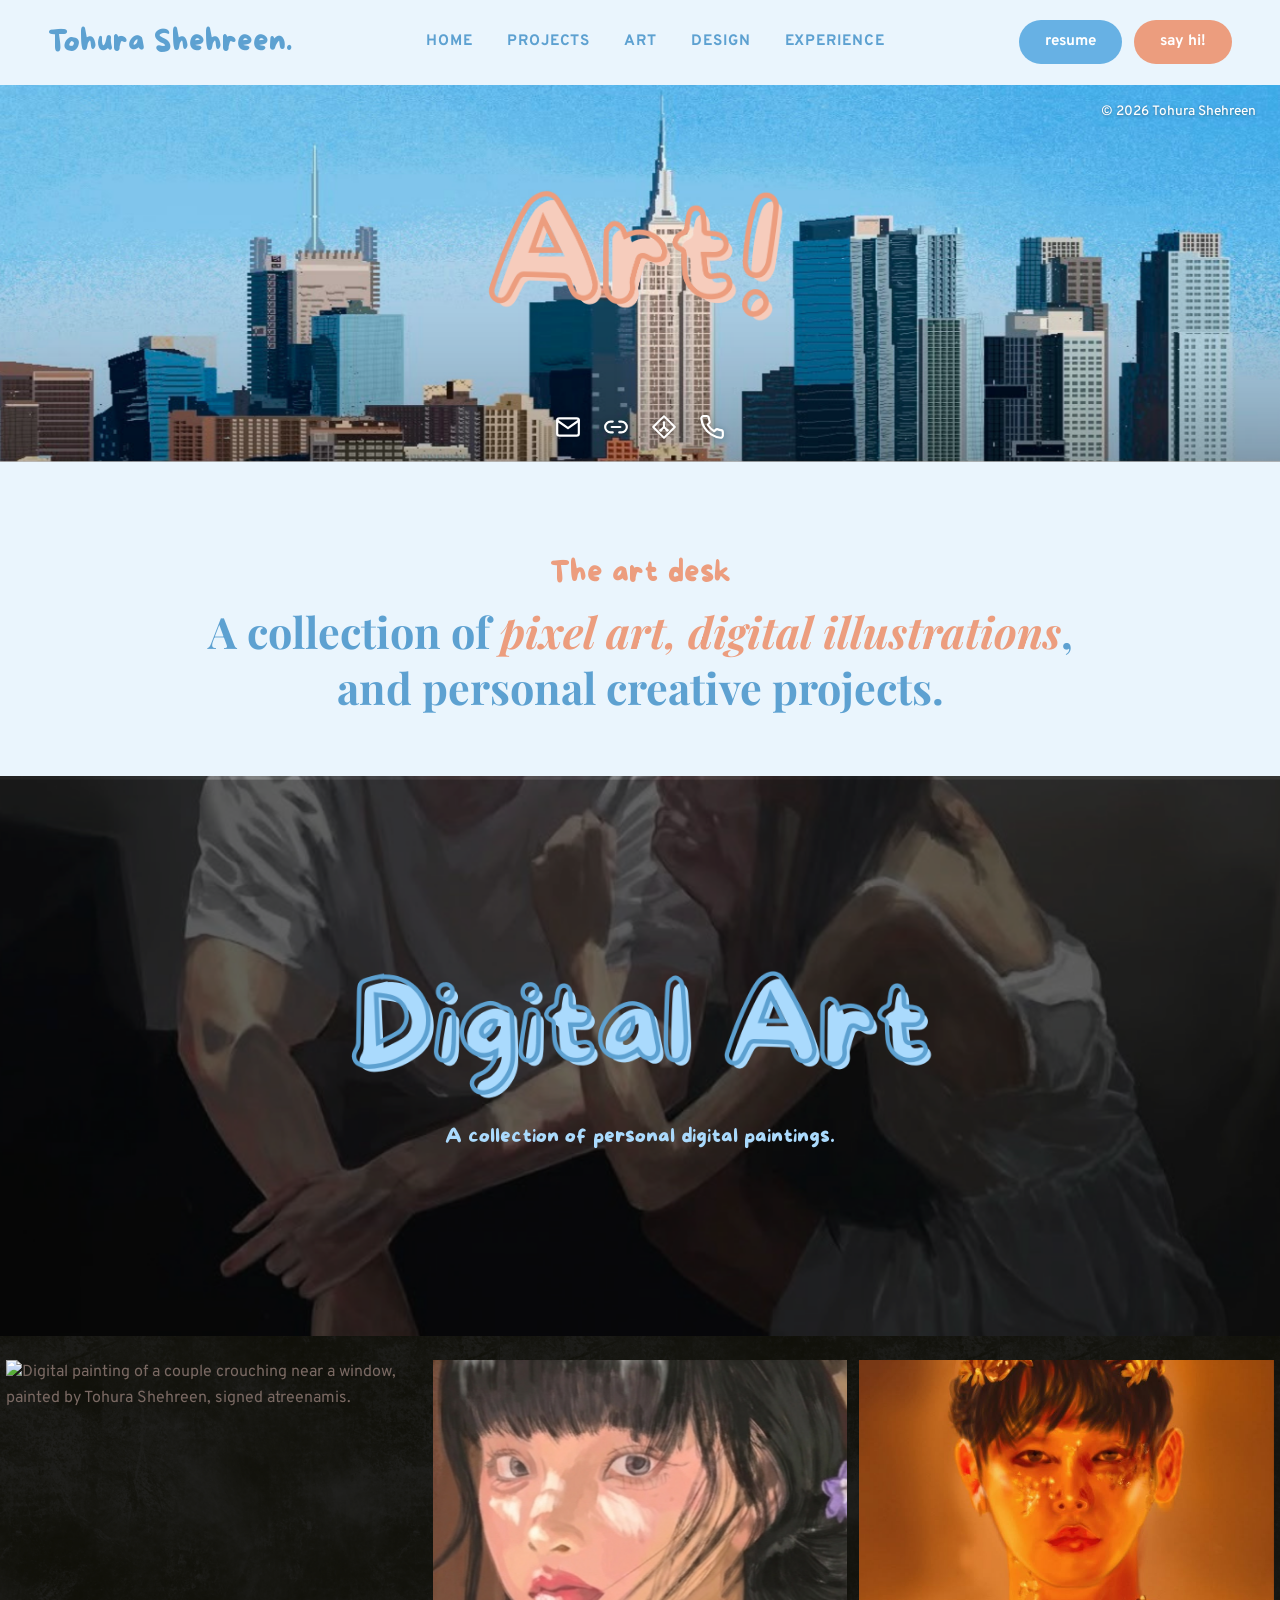
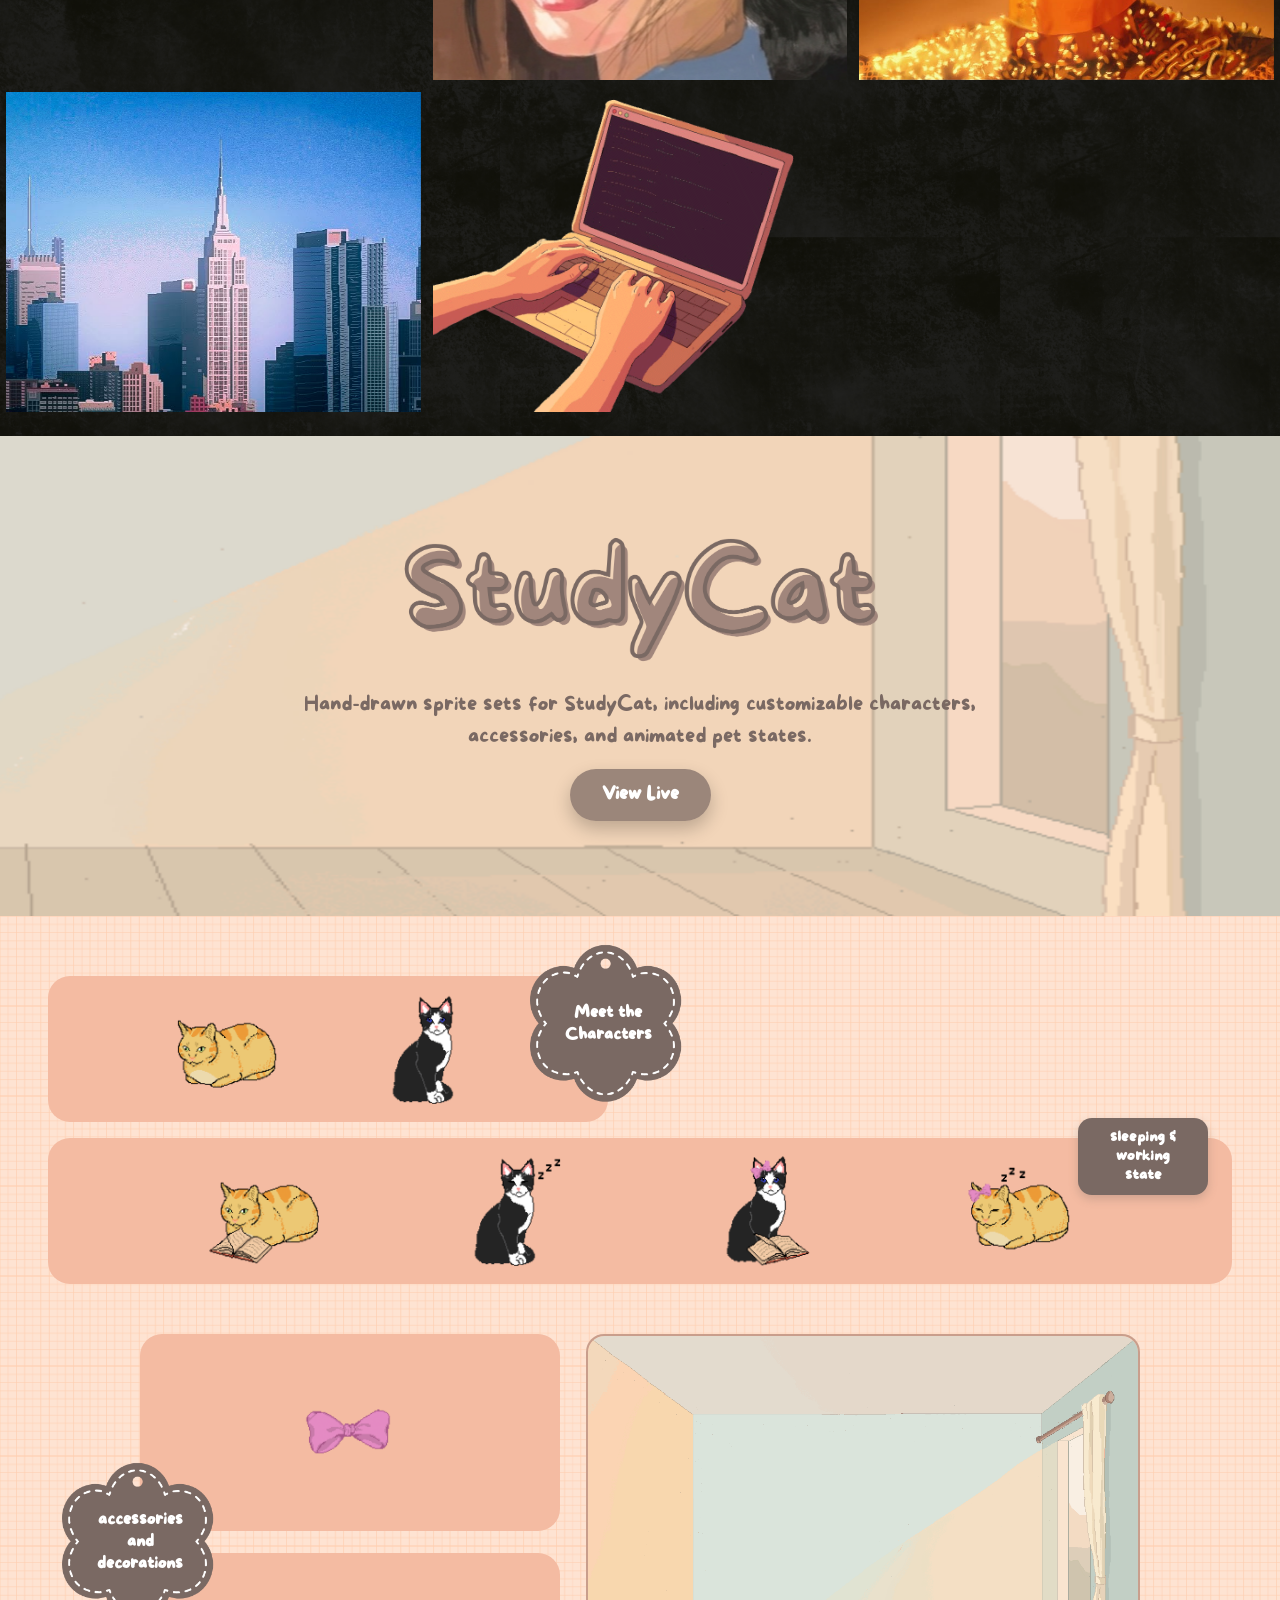
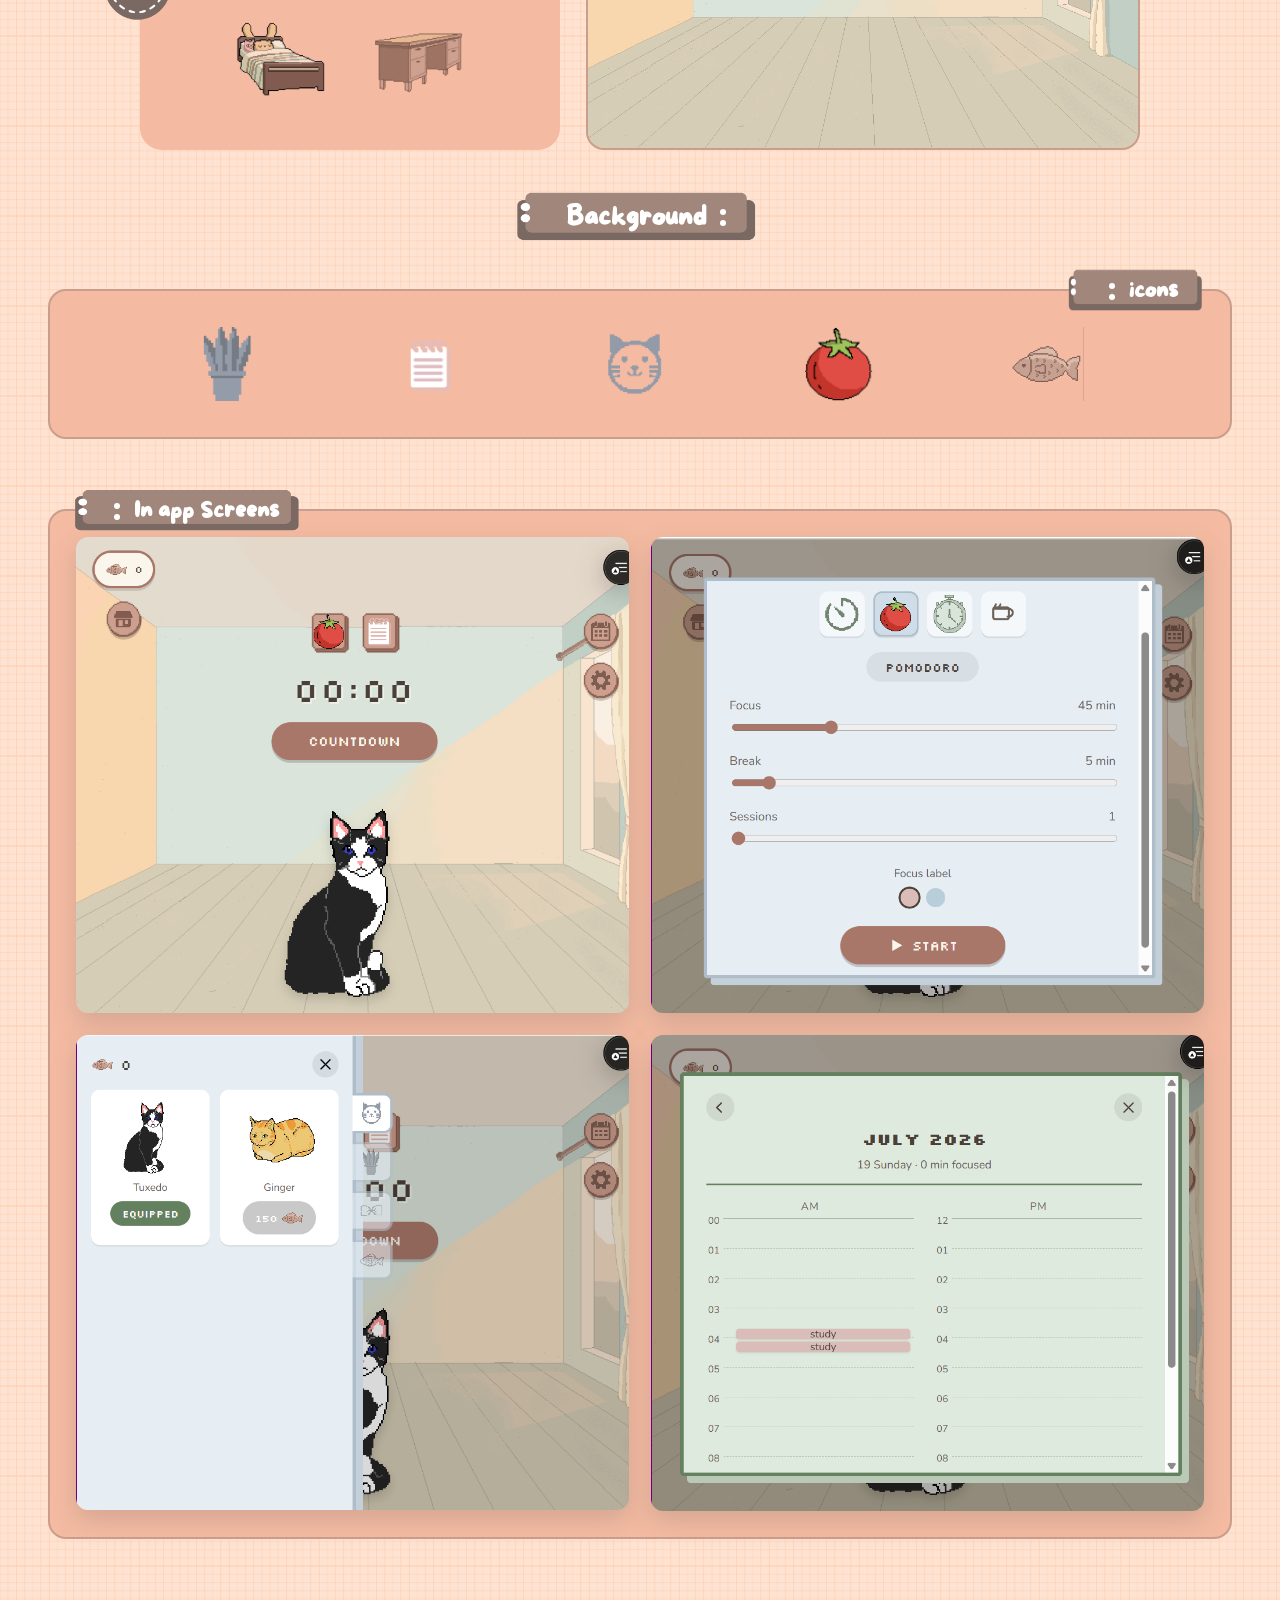
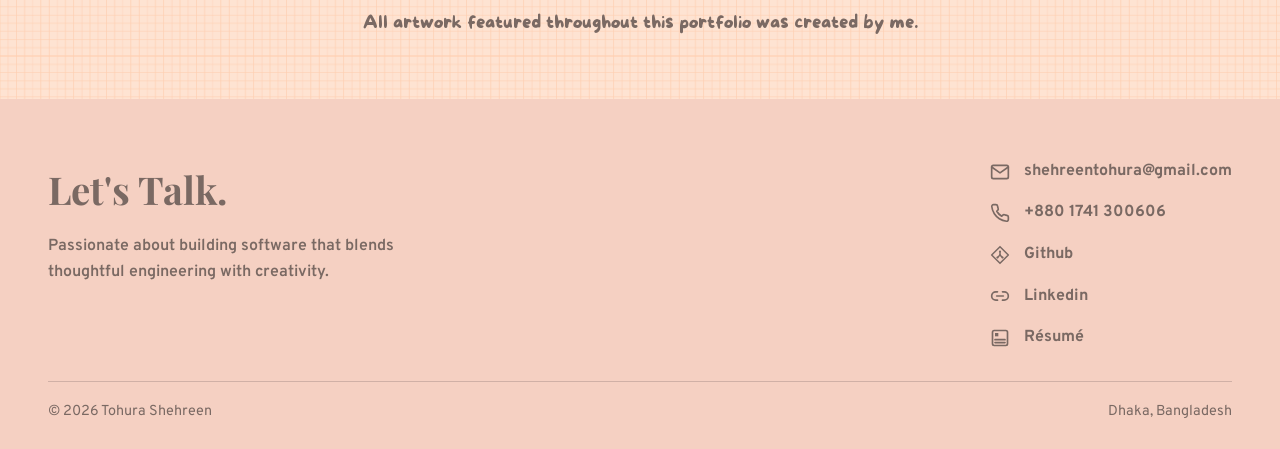
==== commit 9b6c8bd6: "studycat update and logo, temp undate" ====
--- a/art.html
+++ b/art.html
@@ -80,12 +80,13 @@
     </div>
   </section>
 
-  <!-- ============ STUDYCAT SECTION (work-in-progress, visible with "More to Come" placeholders) ============ -->
+  <!-- ============ STUDYCAT SECTION ============ -->
   <section class="studycat-banner">
-    <img src="assets/art/studycat-room-bg.png" alt="" class="studycat-banner-img" aria-hidden="true">
+    <img src="assets/art/studycat-room-wide.png" alt="" class="studycat-banner-img" aria-hidden="true">
     <div class="studycat-banner-content">
       <img src="assets/img/text-studycat.png" alt="StudyCat" class="heading-img heading-studycat">
-      <p>Hand-drawn sprite sets for StudyCat, including customizable characters, accessories, and animated pet states (work-in-progress).</p>
+      <p>Hand-drawn sprite sets for StudyCat, including customizable characters, accessories, and animated pet states.</p>
+      <a class="studycat-live-btn" href="https://study-cat-plum.vercel.app/" target="_blank" rel="noopener">View Live</a>
     </div>
   </section>
 
@@ -98,15 +99,14 @@
           <div class="cat-row row-with-badge row-characters">
             <img src="assets/art/cat-orange-plain.gif" alt="Pixel art of an orange tabby cat, base character.">
             <img src="assets/art/cat-bw-plain.gif" alt="Pixel art of a black and white cat, base character.">
-            <span class="more-to-come">More to<br>Come</span>
-            <div class="flower-badge badge-right">
+            <div class="flower-badge badge-right badge-top">
               <img src="assets/img/badge-flower.png" alt="">
               <span>Meet the<br>Characters</span>
             </div>
           </div>
 
           <div class="cat-row row-with-badge row-states">
-            <div class="tag-rect tag-rect-left">
+            <div class="tag-rect tag-rect-top">
               <span>sleeping &amp; working<br>state</span>
             </div>
             <img src="assets/art/cat-orange-awake-plain.gif" alt="Pixel art of an orange tabby cat reading, working state.">
@@ -115,6 +115,11 @@
             <img src="assets/art/cat-orange-sleepy.gif" alt="Pixel art of an orange tabby cat asleep with a bow accessory, sleeping state.">
           </div>
 
+        </div>
+
+        <!-- accessories (left) + background preview (right), side by side -->
+        <div class="studycat-showcase">
+
           <div class="accessories-group">
             <div class="flower-badge badge-left badge-spanning">
               <img src="assets/img/badge-flower.png" alt="">
@@ -122,35 +127,53 @@
             </div>
             <div class="cat-row row-accessories">
               <img src="assets/art/cat-bow.png" alt="Pixel art of a pink bow accessory." class="accessory-img">
-              <span class="more-to-come">More to<br>Come</span>
             </div>
             <div class="cat-row row-accessories">
               <img src="assets/art/cat-bed.png" alt="Pixel art of a cat bed with a bunny plush and pillow." class="accessory-img accessory-img-bed">
-              <span class="more-to-come">More to<br>Come</span>
-            </div>
-          </div>
-
-        </div>
-
-        <div class="placeholder-block backgrounds-block">
-          <div class="placeholder-box bg-populated">
-            <img src="assets/art/studycat-bg-preview.png" alt="Hand-drawn background of a cozy sunlit room." class="bg-preview-img">
-            <span class="more-to-come">More to<br>Come</span>
-          </div>
-          <div class="tag-label tag-right">
-            <img src="assets/img/tag-bar.png" alt="">
-            <span>Backgrounds</span>
-          </div>
-        </div>
-<!--
-        <div class="placeholder-block">
-          <div class="placeholder-box"></div>
-          <div class="tag-label tag-left">
-            <img src="assets/img/tag-bar.png" alt="">
+              <img src="assets/art/studycat-desk.png" alt="Pixel art of a wooden study desk." class="accessory-img accessory-img-desk">
+            </div>
+          </div>
+
+          <div class="placeholder-block backgrounds-block">
+            <div class="placeholder-box bg-populated">
+              <img src="assets/art/studycat-bg-preview.png" alt="Hand-drawn background of a cozy sunlit room." class="bg-preview-img">
+            </div>
+          </div>
+
+        </div>
+
+        <div class="dot-tag dot-tag-standalone">
+          <span>Background</span>
+          <span class="dots"><span></span><span></span></span>
+        </div>
+
+        <div class="placeholder-block icons-block">
+          <div class="placeholder-box icons-box">
+            <img src="assets/art/icon-plant.png" alt="Pixel art icon of a potted plant." class="icon-img">
+            <img src="assets/art/icon-notepad.png" alt="Pixel art icon of a notepad." class="icon-img">
+            <img src="assets/art/icon-catface.png" alt="Pixel art icon of a cat face." class="icon-img">
+            <img src="assets/art/icon-tomato.png" alt="Pixel art icon of a tomato, for the pomodoro timer." class="icon-img">
+            <img src="assets/art/icon-fish.png" alt="Pixel art icon of a fish, the in-app currency." class="icon-img">
+          </div>
+          <div class="dot-tag dot-tag-corner corner-right">
+            <span class="dots"><span></span><span></span></span>
+            <span>icons</span>
+          </div>
+        </div>
+
+        <div class="placeholder-block screens-block">
+          <div class="placeholder-box screens-box">
+            <img src="assets/projects/studycat/studycat-home.png" alt="StudyCat home screen with pixel-pet and focus timer." class="screen-img">
+            <img src="assets/projects/studycat/studycat-pomodoro.png" alt="StudyCat pomodoro settings screen." class="screen-img">
+            <img src="assets/projects/studycat/studycat-shop.png" alt="StudyCat pixel-pet shop screen." class="screen-img">
+            <img src="assets/projects/studycat/studycat-calendar.png" alt="StudyCat monthly focus calendar screen." class="screen-img">
+          </div>
+          <div class="dot-tag dot-tag-corner corner-left">
+            <span class="dots"><span></span><span></span></span>
             <span>In app Screens</span>
           </div>
         </div>
--->
+
         <p class="art-caption script">All artwork featured throughout this portfolio was created by me.</p>
 
       </div>
@@ -199,4 +222,4 @@
 
 <script src="script.js"></script>
 </body>
-</html>
+</html>
--- a/art.css
+++ b/art.css
@@ -148,6 +148,23 @@
   max-width: 60ch;
   margin: 0;
 }
+.home .studycat-live-btn{
+  display: inline-flex;
+  align-items: center;
+  background: rgba(122,105,99,0.72);
+  color: #fff;
+  font-family: var(--font-script);
+  font-weight: 700;
+  font-size: 1.1rem;
+  padding: 12px 32px;
+  border-radius: 999px;
+  box-shadow: 0 8px 18px rgba(0,0,0,0.22);
+  transition: background 0.2s ease, transform 0.2s ease;
+}
+.home .studycat-live-btn:hover{
+  background: rgba(122,105,99,0.88);
+  transform: translateY(-1px);
+}
 
 /* ---- checker wrap reused for studycat sprite section ---- */
 .home .art-checker::before{
@@ -163,7 +180,7 @@
   display: flex;
   flex-direction: column;
   align-items: center;
-  gap: 26px;
+  gap: 16px;
   margin-bottom: 50px;
 }
 .home .cat-row{
@@ -181,6 +198,16 @@
 .home .cat-row img{
   height: 110px;
   width: auto;
+}
+.home .row-characters{
+  max-width: 560px;
+  align-self: flex-start;
+  justify-content: space-evenly;
+}
+.home .row-states{
+  width: 100%;
+  max-width: none;
+  align-self: flex-start;
 }
 
 .home .flower-badge{
@@ -198,6 +225,7 @@
 }
 .home .flower-badge.badge-right{ right: -84px; }
 .home .flower-badge.badge-left{ left: -84px; }
+.home .flower-badge.badge-top{ top: -36px; transform: none; }
 .home .flower-badge span{
   position: absolute;
   inset: 0;
@@ -236,6 +264,12 @@
   padding: 10px 16px;
   width: 130px;
 }
+.home .tag-rect.tag-rect-top{
+  top: -20px;
+  left: auto;
+  right: 24px;
+  transform: none;
+}
 .home .tag-rect span{
   display: block;
   text-align: center;
@@ -247,37 +281,78 @@
 }
 
 /* ---- accessories group: two stacked rows sharing one badge ---- */
+.home .studycat-showcase{
+  display: grid;
+  grid-template-columns: minmax(280px, 420px) 1fr;
+  gap: 26px;
+  align-items: stretch;
+  max-width: 1000px;
+  margin: 0 auto 60px;
+}
 .home .accessories-group{
   position: relative;
   display: flex;
   flex-direction: column;
   gap: 22px;
   width: 100%;
-  max-width: 480px;
-  margin: 0 auto;
+  max-width: none;
+  margin: 0;
 }
 .home .accessories-group .flower-badge.badge-spanning{
   top: 50%;
 }
-.home .row-accessories{ justify-content: center; gap: 40px; padding: 18px 30px; }
+.home .row-accessories{ justify-content: center; gap: 40px; padding: 18px 30px; flex: 1; }
 .home .accessory-img{ height: 90px; width: auto; }
 .home .accessory-img-bed{ height: 80px; }
+.home .accessory-img-desk{ height: 78px; }
 
 /* ---- backgrounds placeholder, now showing a real preview ---- */
+.home .studycat-showcase .placeholder-block.backgrounds-block{ margin: 0; height: 100%; }
 .home .placeholder-box.bg-populated{
   display: flex;
-  align-items: center;
+  align-items: stretch;
   justify-content: center;
-  gap: 90px;
+  height: 100%;
   overflow: hidden;
-  padding: 20px;
+  padding: 0;
 }
 .home .bg-preview-img{
   height: 100%;
+  width: 100%;
+  max-width: 100%;
+  object-fit: cover;
+  border-radius: 16px;
+}
+
+/* ---- icons row ---- */
+.home .icons-box{
+  height: auto;
+  min-height: 150px;
+  display: flex;
+  align-items: center;
+  justify-content: space-evenly;
+  flex-wrap: wrap;
+  gap: 30px;
+  padding: 26px 40px;
+}
+.home .icon-img{
+  height: 74px;
   width: auto;
-  max-width: 60%;
-  object-fit: cover;
-  border-radius: 10px;
+}
+
+/* ---- in-app screens grid ---- */
+.home .screens-box{
+  height: auto;
+  display: grid;
+  grid-template-columns: 1fr 1fr;
+  gap: 22px;
+  padding: 26px;
+}
+.home .screen-img{
+  width: 100%;
+  height: auto;
+  border-radius: 12px;
+  box-shadow: 0 10px 24px rgba(122,105,99,0.25);
 }
 
 .home .placeholder-block{
@@ -288,7 +363,6 @@
   background: #F4BBA2;
   border: 2px solid rgba(122,105,99,0.35);
   border-radius: 18px;
-  height: 340px;
 }
 .home .tag-label{
   position: absolute;
@@ -324,31 +398,137 @@
   color: var(--ink);
 }
 
+/* ---- dot-tag: tag-bar.png chip with a 2-dot accent (Background / icons / In app Screens) ---- */
+.home .dot-tag{
+  display: inline-flex;
+  align-items: center;
+  gap: 14px;
+  color: #fff;
+  font-family: var(--font-script);
+  font-weight: 700;
+  font-size: 1.35rem;
+  line-height: 1;
+  padding: 16px 30px 16px 42px;
+  white-space: nowrap;
+  background-image: url('assets/img/tag-bar.png');
+  background-size: 100% 100%;
+  background-repeat: no-repeat;
+  background-position: center;
+}
+.home .dot-tag .dots{
+  display: flex;
+  flex-direction: column;
+  gap: 5px;
+}
+.home .dot-tag .dots span{
+  width: 6px;
+  height: 6px;
+  border-radius: 50%;
+  background: #fff;
+  display: block;
+}
+.home .dot-tag-standalone{
+  display: inline-flex;
+  margin: -30px auto 40px;
+  position: relative;
+  left: 50%;
+  transform: translateX(-50%);
+  font-size: 1.6rem;
+  padding: 18px 40px 18px 52px;
+}
+.home .dot-tag-corner{
+  position: absolute;
+  top: -24px;
+  z-index: 2;
+}
+.home .dot-tag-corner.corner-right{ right: 24px; }
+.home .dot-tag-corner.corner-left{ left: 24px; }
+
 /* =========================================================
    RESPONSIVE
+   The overlapping badges / pinned tags / side-by-side layout
+   are the whole point of this design, so mobile breakpoints
+   only ever SCALE things down — nothing gets flattened into
+   static stacked blocks or forced to 1 column.
    ========================================================= */
 @media (max-width: 980px){
   .home .gallery-grid{ grid-template-columns: repeat(2, 1fr); grid-auto-rows: minmax(260px, 1fr); }
-  .home .cat-row{ max-width: 100%; padding: 16px 20px; }
+  .home .cat-row{ max-width: 100%; padding: 16px 24px; }
   .home .flower-badge{ width: 130px; height: 130px; }
-  .home .flower-badge.badge-right{ right: -40px; }
-  .home .flower-badge.badge-left{ left: -40px; }
-  .home .bg-preview-img{ max-width: 50%; }
+  .home .flower-badge.badge-right{ right: -50px; }
+  .home .flower-badge.badge-left{ left: -50px; }
+  .home .studycat-showcase{ grid-template-columns: minmax(220px, 320px) 1fr; gap: 20px; }
+  .home .placeholder-box.bg-populated{ height: 300px; }
+  .home .screens-box{ grid-template-columns: 1fr 1fr; }
 }
 
 @media (max-width: 720px){
   .home .gallery-grid{ grid-template-columns: 1fr; grid-auto-rows: minmax(260px, 1fr); }
-  .home .cat-row{ flex-wrap: wrap; justify-content: center; }
-  .home .cat-row img{ height: 80px; }
-  .home .flower-badge{ position: static; transform: none; margin: 16px auto 0; }
-  .home .flower-badge.badge-right, .home .flower-badge.badge-left{ left: auto; right: auto; }
-  .home .tag-rect{ position: static; transform: none; margin: 0 auto 14px; }
-  .home .placeholder-box{ height: 220px; }
-  .home .tag-label span{ font-size: 1.05rem; }
-  .home .accessory-img{ height: 90px; }
-  .home .accessory-img-bed{ height: 80px; }
-  .home .placeholder-box.bg-populated{ flex-direction: column; padding: 16px; }
-  .home .bg-preview-img{ max-width: 100%; height: auto; width: 80%; }
+
+  /* cat rows: keep everything on one line, just shrink */
+  .home .cat-row{ padding: 12px 16px; gap: 10px; border-radius: 18px; }
+  .home .cat-row img{ height: 58px; }
+  .home .row-characters{ max-width: 260px; gap: 16px; }
+  .home .row-states{ gap: 8px; padding: 14px 16px 14px 20px; }
+
+  /* flower badge stays pinned + overlapping, just smaller */
+  .home .flower-badge{ width: 92px; height: 92px; }
+  .home .flower-badge.badge-right{ right: -34px; }
+  .home .flower-badge.badge-left{ left: -34px; }
+  .home .flower-badge.badge-top{ top: -26px; }
+  .home .flower-badge span{ font-size: 0.72rem; line-height: 1.25; padding: 0 10px; }
+
+  /* tag-rect stays pinned to the corner, just smaller */
+  .home .tag-rect{ width: 100px; padding: 8px 10px; left: -20px; }
+  .home .tag-rect.tag-rect-top{ top: -16px; right: 12px; }
+  .home .tag-rect span{ font-size: 0.72rem; }
+
+  /* accessories + background: keep side-by-side, narrower left column */
+  .home .studycat-showcase{ grid-template-columns: minmax(150px, 190px) 1fr; gap: 12px; margin-bottom: 46px; }
+  .home .accessories-group{ gap: 12px; }
+  .home .accessories-group .flower-badge.badge-spanning{ width: 78px; height: 78px; }
+  .home .accessories-group .flower-badge.badge-spanning span{ font-size: 0.62rem; padding: 0 8px; }
+  .home .row-accessories{ padding: 12px 14px; gap: 12px; }
+  .home .accessory-img{ height: 56px; }
+  .home .accessory-img-bed{ height: 50px; }
+  .home .accessory-img-desk{ height: 46px; }
+  .home .placeholder-box{ border-radius: 14px; }
+  .home .placeholder-box.bg-populated{ height: auto; }
+
+  /* dot-tag chips: stay pinned/floating, just smaller */
+  .home .dot-tag{ font-size: 0.78rem; padding: 9px 16px 9px 24px; gap: 8px; }
+  .home .dot-tag .dots span{ width: 4px; height: 4px; }
+  .home .dot-tag-standalone{ font-size: 0.95rem; padding: 11px 22px 11px 30px; margin: -22px auto 30px; }
+  .home .dot-tag-corner{ top: -16px; }
+  .home .dot-tag-corner.corner-right{ right: 14px; }
+  .home .dot-tag-corner.corner-left{ left: 14px; }
+
+  /* icons row: one line, smaller icons */
+  .home .placeholder-block{ margin-bottom: 46px; }
+  .home .icons-box{ gap: 10px; padding: 20px 14px; flex-wrap: nowrap; }
+  .home .icon-img{ height: 34px; }
+
+  /* screens: keep the 2x2 grid, just tighter */
+  .home .screens-box{ grid-template-columns: 1fr 1fr; padding: 14px; gap: 10px; }
+  .home .screen-img{ border-radius: 8px; }
+}
+
+@media (max-width: 420px){
+  .home .row-characters{ max-width: 220px; }
+  .home .cat-row img{ height: 48px; }
+  .home .row-states{ padding: 12px 14px; }
+  .home .flower-badge{ width: 78px; height: 78px; }
+  .home .flower-badge.badge-right{ right: -26px; }
+  .home .flower-badge.badge-left{ left: -26px; }
+  .home .flower-badge span{ font-size: 0.62rem; padding: 0 8px; }
+  .home .tag-rect{ width: 88px; padding: 7px 8px; }
+  .home .tag-rect span{ font-size: 0.66rem; }
+  .home .studycat-showcase{ grid-template-columns: minmax(128px, 160px) 1fr; }
+  .home .accessory-img{ height: 46px; }
+  .home .accessory-img-bed{ height: 42px; }
+  .home .accessory-img-desk{ height: 38px; }
+  .home .icon-img{ height: 28px; }
+  .home .icons-box{ gap: 6px; padding: 16px 10px; }
 }
 
 /* ---------------------------------------------------------
@@ -424,4 +604,4 @@
 
 @media (max-width: 720px){
   .lightbox-close{ top: -12px; right: -12px; }
-}
+}
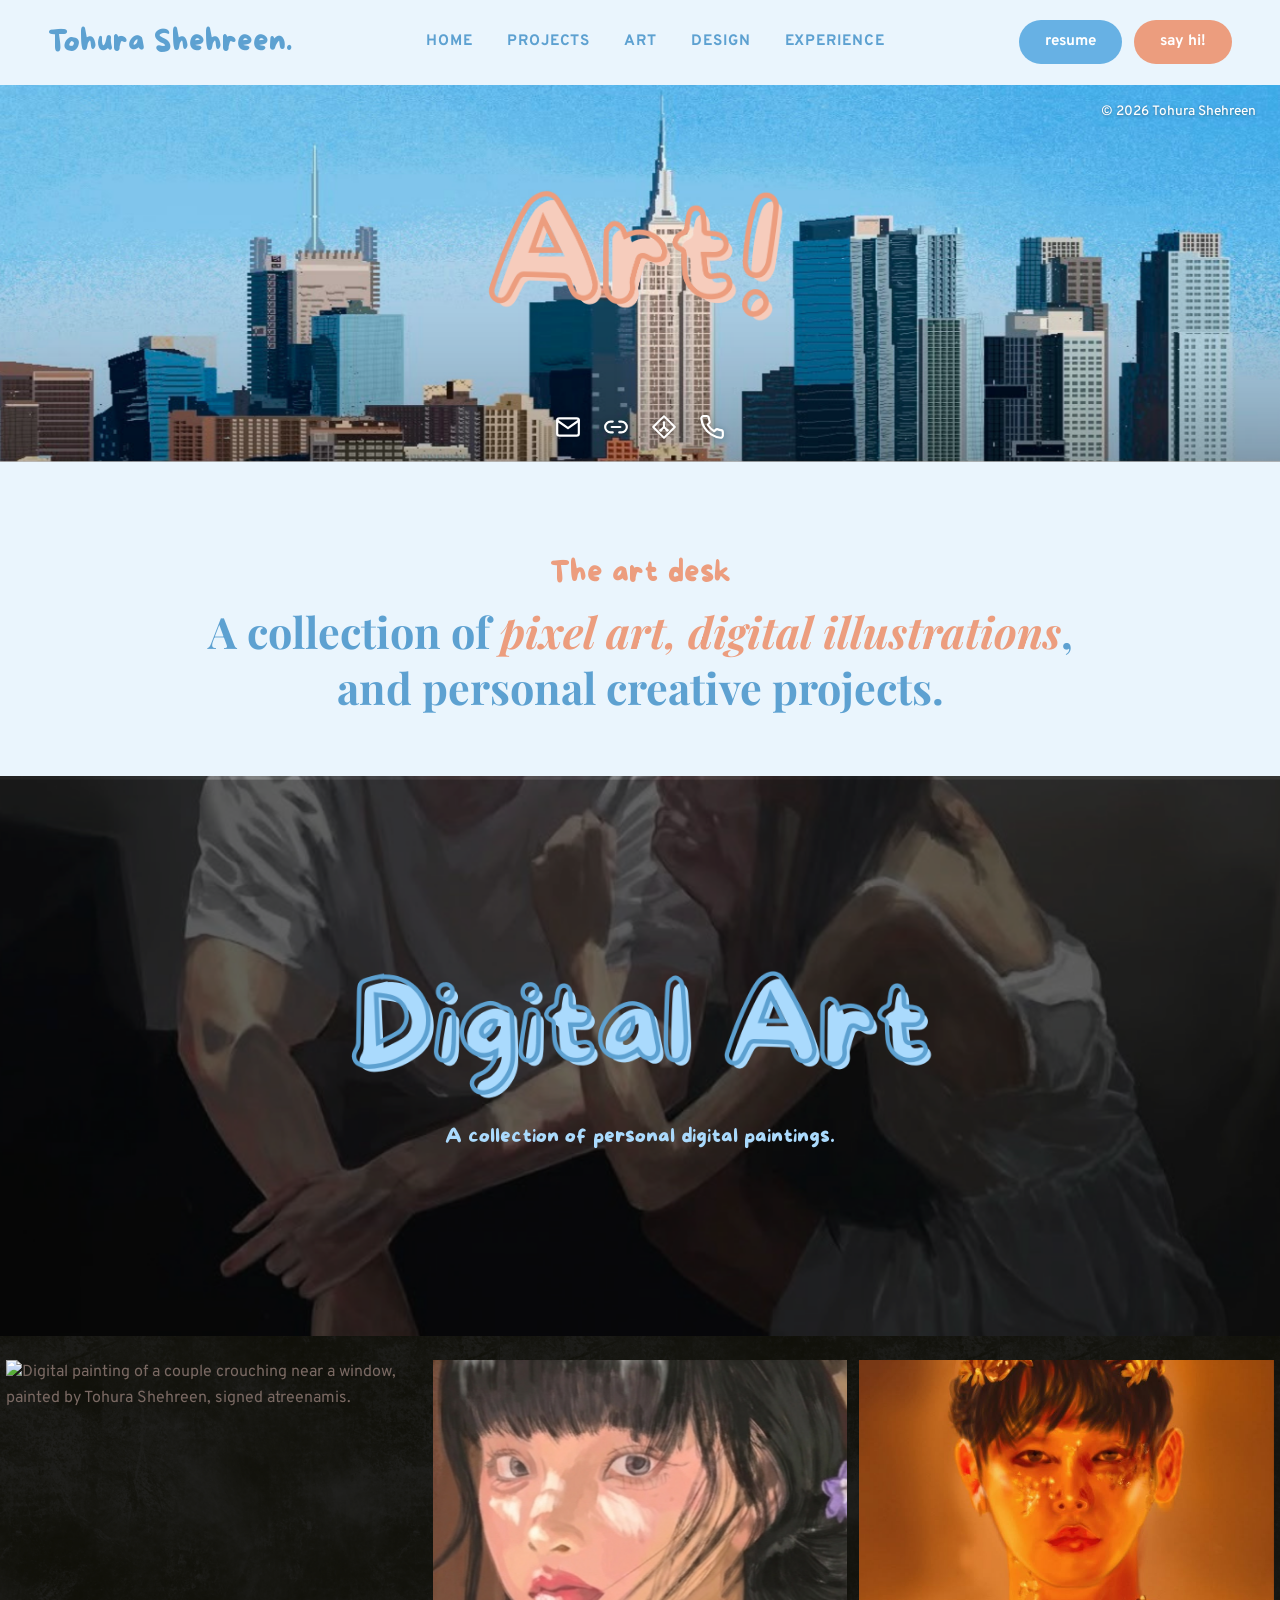
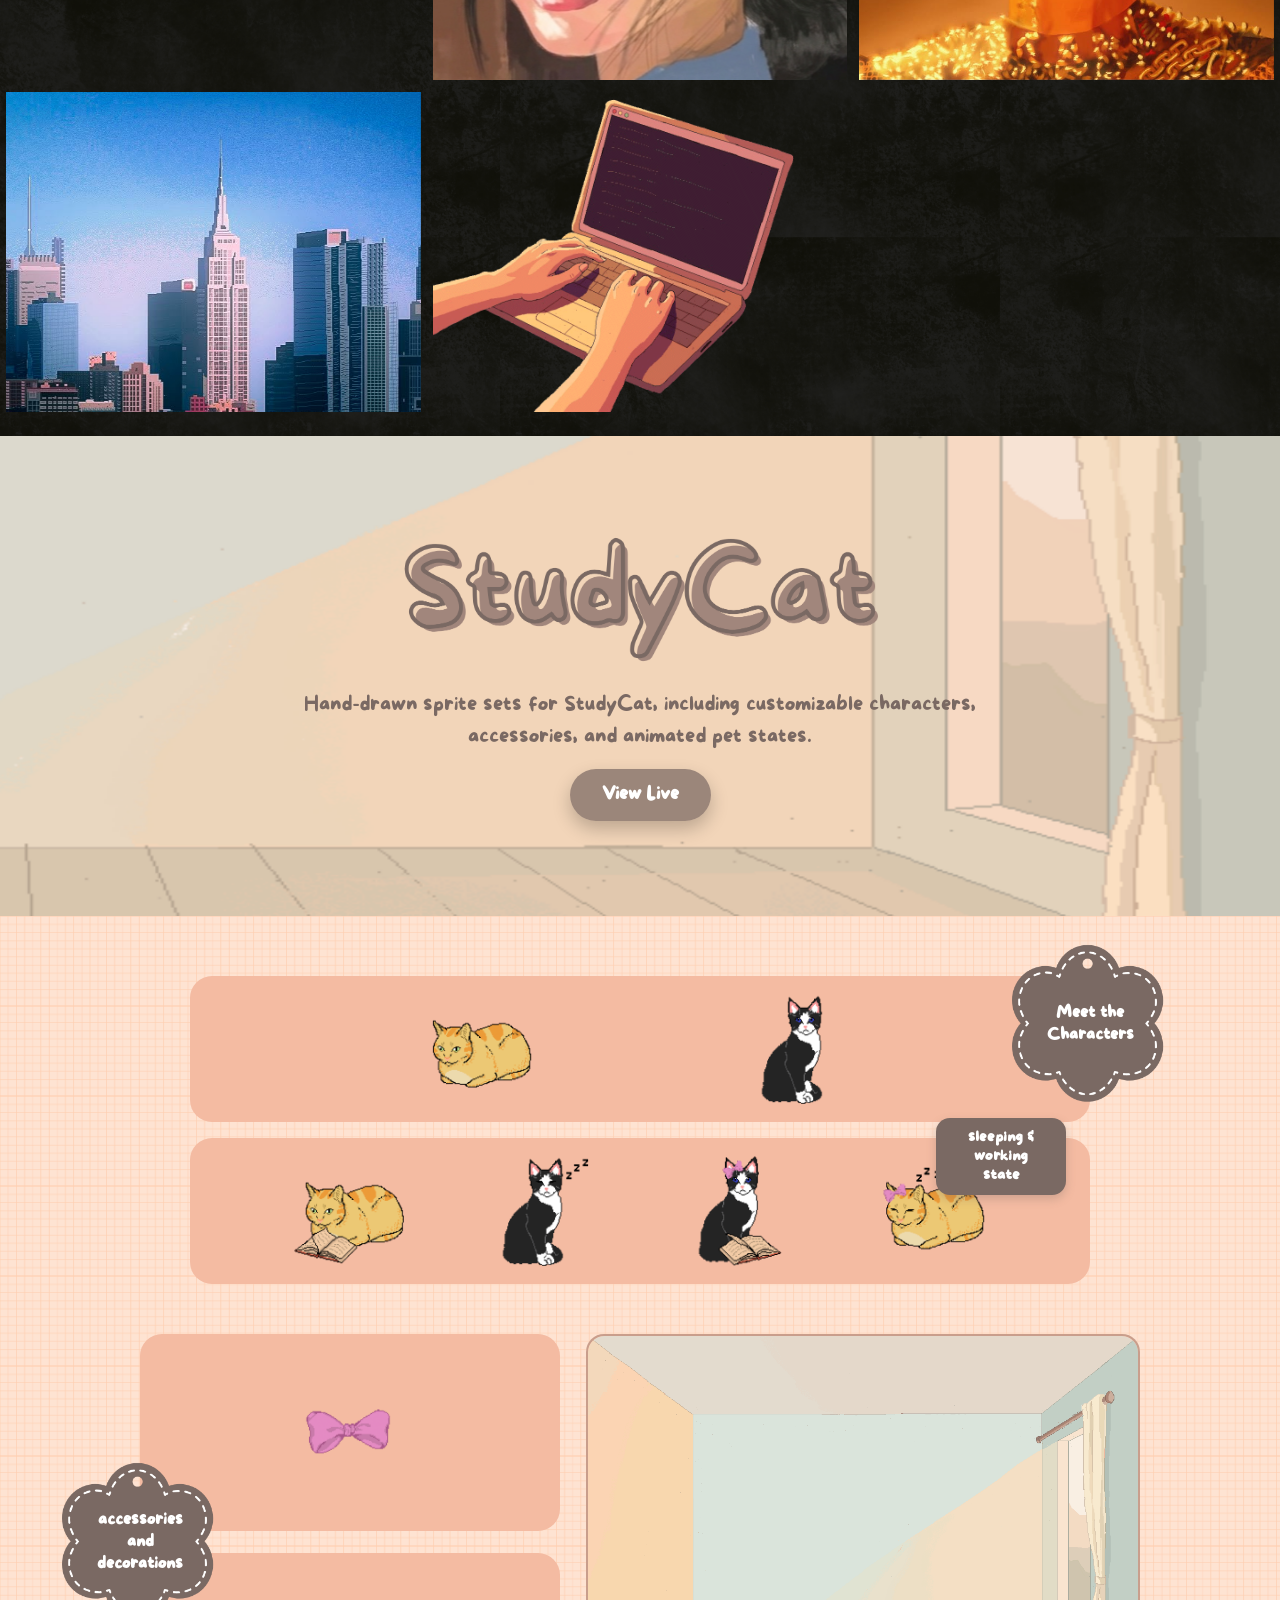
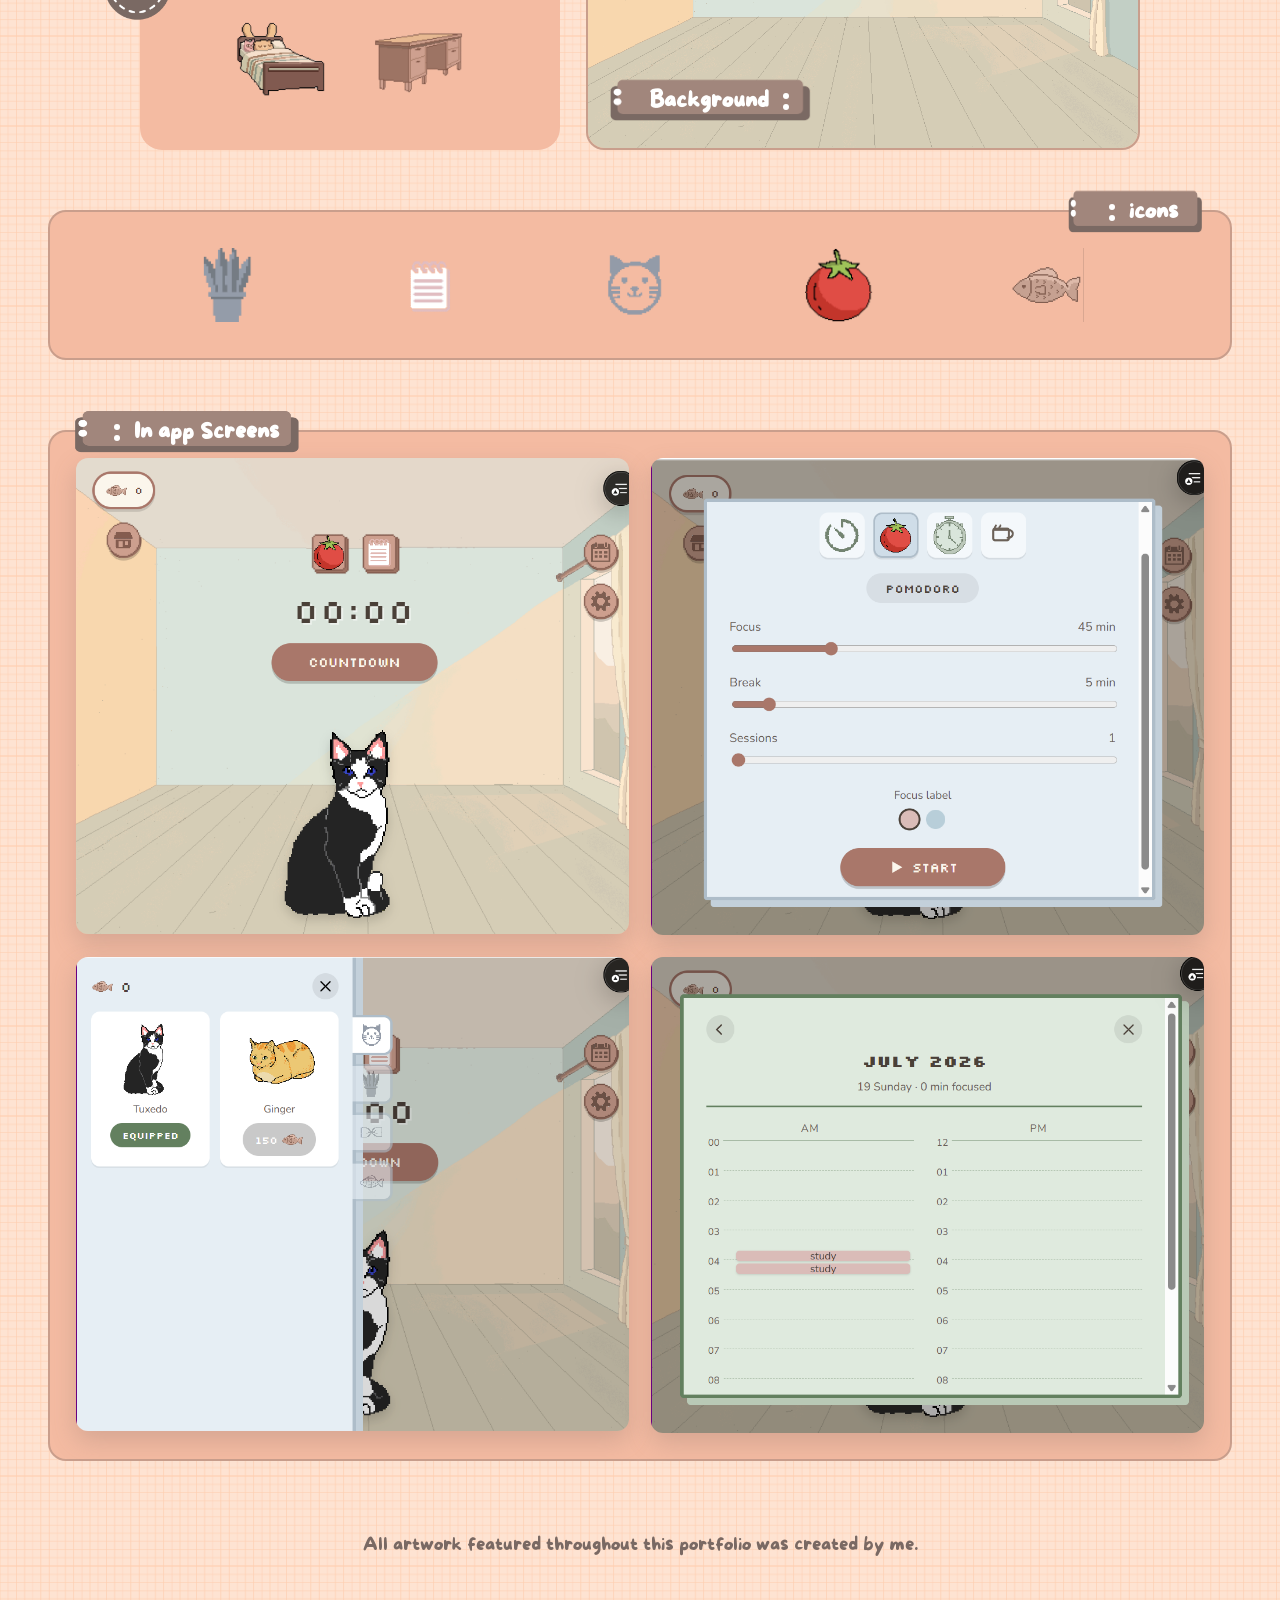
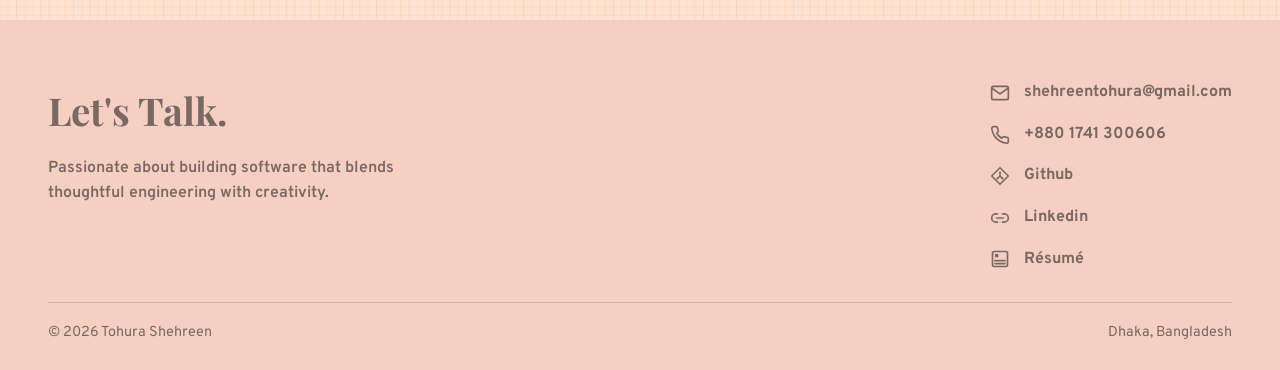
==== commit 8097e888: "Added Projects" ====
--- a/art.html
+++ b/art.html
@@ -72,11 +72,26 @@
   <!-- ============ DIGITAL ART GALLERY ============ -->
   <section class="digitalart-gallery">
     <div class="gallery-grid">
-      <div class="gallery-item item-1"><img src="assets/art/digital-art-1.png" alt="Digital painting of a couple crouching near a window, painted by Tohura Shehreen, signed atreenamis."></div>
-      <div class="gallery-item item-2"><img src="assets/art/digital-art-2.png" alt="Digital portrait painting of a girl with a purple flower in her hair."></div>
-      <div class="gallery-item item-3"><img src="assets/art/digital-art-3.jpg" alt="Digital portrait painting of a person lit in warm gold tones, wearing glittering jewelry."></div>
-      <div class="gallery-item item-4"><img src="assets/art/digital-art-4-pixel.jpg" alt="Purplish pixel art illustration of the New York City skyline at dusk."></div>
-      <div class="gallery-item item-5"><img src="assets/art/digital-art-5-typing.gif" alt="Digital illustration of hands typing on a laptop keyboard with code on the screen."></div>
+      <div class="gallery-item item-1" data-full="assets/art/digital-art-1.png" data-alt="Digital painting of a couple crouching near a window, painted by Tohura Shehreen, signed atreenamis.">
+        <img src="assets/art/digital-art-1.png" alt="Digital painting of a couple crouching near a window, painted by Tohura Shehreen, signed atreenamis.">
+        <button type="button" class="gallery-item-hit" aria-label="View full-size image"></button>
+      </div>
+      <div class="gallery-item item-2" data-full="assets/art/digital-art-2.png" data-alt="Digital portrait painting of a girl with a purple flower in her hair.">
+        <img src="assets/art/digital-art-2.png" alt="Digital portrait painting of a girl with a purple flower in her hair.">
+        <button type="button" class="gallery-item-hit" aria-label="View full-size image"></button>
+      </div>
+      <div class="gallery-item item-3" data-full="assets/art/digital-art-3.jpg" data-alt="Digital portrait painting of a person lit in warm gold tones, wearing glittering jewelry.">
+        <img src="assets/art/digital-art-3.jpg" alt="Digital portrait painting of a person lit in warm gold tones, wearing glittering jewelry.">
+        <button type="button" class="gallery-item-hit" aria-label="View full-size image"></button>
+      </div>
+      <div class="gallery-item item-4" data-full="assets/art/digital-art-4-pixel.jpg" data-alt="Purplish pixel art illustration of the New York City skyline at dusk.">
+        <img src="assets/art/digital-art-4-pixel.jpg" alt="Purplish pixel art illustration of the New York City skyline at dusk.">
+        <button type="button" class="gallery-item-hit" aria-label="View full-size image"></button>
+      </div>
+      <div class="gallery-item item-5" data-full="assets/art/digital-art-5-typing.gif" data-alt="Digital illustration of hands typing on a laptop keyboard with code on the screen.">
+        <img src="assets/art/digital-art-5-typing.gif" alt="Digital illustration of hands typing on a laptop keyboard with code on the screen.">
+        <button type="button" class="gallery-item-hit" aria-label="View full-size image"></button>
+      </div>
     </div>
   </section>
 
@@ -137,14 +152,13 @@
           <div class="placeholder-block backgrounds-block">
             <div class="placeholder-box bg-populated">
               <img src="assets/art/studycat-bg-preview.png" alt="Hand-drawn background of a cozy sunlit room." class="bg-preview-img">
-            </div>
-          </div>
-
-        </div>
-
-        <div class="dot-tag dot-tag-standalone">
-          <span>Background</span>
-          <span class="dots"><span></span><span></span></span>
+              <div class="dot-tag dot-tag-bg-corner">
+                <span>Background</span>
+                <span class="dots"><span></span><span></span></span>
+              </div>
+            </div>
+          </div>
+
         </div>
 
         <div class="placeholder-block icons-block">
@@ -179,7 +193,14 @@
       </div>
     </section>
   </div>
-  
+  <!-- ============ DIGITAL ART LIGHTBOX ============ -->
+  <div class="lightbox" id="lightbox" aria-hidden="true">
+    <div class="lightbox-backdrop"></div>
+    <div class="lightbox-card">
+      <button type="button" class="lightbox-close" aria-label="Close">&times;</button>
+      <img id="lightboxImg" src="" alt="">
+    </div>
+  </div>
 
 </main>
 
@@ -221,5 +242,6 @@
 </footer>
 
 <script src="script.js"></script>
+<script src="gallery-lightbox.js"></script>
 </body>
 </html>
--- a/art.css
+++ b/art.css
@@ -199,16 +199,14 @@
   height: 110px;
   width: auto;
 }
-.home .row-characters{
-  max-width: 560px;
-  align-self: flex-start;
+.home .row-all-cats{
+  width: 100%;
+  max-width: 900px;
+  align-self: center;
   justify-content: space-evenly;
-}
-.home .row-states{
-  width: 100%;
-  max-width: none;
-  align-self: flex-start;
-}
+  gap: 14px;
+}
+.home .row-all-cats img{ height: 96px; }
 
 .home .flower-badge{
   position: absolute;
@@ -226,6 +224,7 @@
 .home .flower-badge.badge-right{ right: -84px; }
 .home .flower-badge.badge-left{ left: -84px; }
 .home .flower-badge.badge-top{ top: -36px; transform: none; }
+.home .flower-badge.badge-characters-inline{ left: 22%; }
 .home .flower-badge span{
   position: absolute;
   inset: 0;
@@ -309,12 +308,19 @@
 /* ---- backgrounds placeholder, now showing a real preview ---- */
 .home .studycat-showcase .placeholder-block.backgrounds-block{ margin: 0; height: 100%; }
 .home .placeholder-box.bg-populated{
+  position: relative;
   display: flex;
   align-items: stretch;
   justify-content: center;
   height: 100%;
   overflow: hidden;
   padding: 0;
+}
+.home .dot-tag-bg-corner{
+  position: absolute;
+  left: 20px;
+  bottom: 20px;
+  z-index: 2;
 }
 .home .bg-preview-img{
   height: 100%;
@@ -468,8 +474,7 @@
   /* cat rows: keep everything on one line, just shrink */
   .home .cat-row{ padding: 12px 16px; gap: 10px; border-radius: 18px; }
   .home .cat-row img{ height: 58px; }
-  .home .row-characters{ max-width: 260px; gap: 16px; }
-  .home .row-states{ gap: 8px; padding: 14px 16px 14px 20px; }
+  .home .row-all-cats{ gap: 8px; padding: 14px 16px; }
 
   /* flower badge stays pinned + overlapping, just smaller */
   .home .flower-badge{ width: 92px; height: 92px; }
@@ -502,6 +507,7 @@
   .home .dot-tag-corner{ top: -16px; }
   .home .dot-tag-corner.corner-right{ right: 14px; }
   .home .dot-tag-corner.corner-left{ left: 14px; }
+  .home .dot-tag-bg-corner{ left: 10px; bottom: 10px; }
 
   /* icons row: one line, smaller icons */
   .home .placeholder-block{ margin-bottom: 46px; }
@@ -514,7 +520,6 @@
 }
 
 @media (max-width: 420px){
-  .home .row-characters{ max-width: 220px; }
   .home .cat-row img{ height: 48px; }
   .home .row-states{ padding: 12px 14px; }
   .home .flower-badge{ width: 78px; height: 78px; }
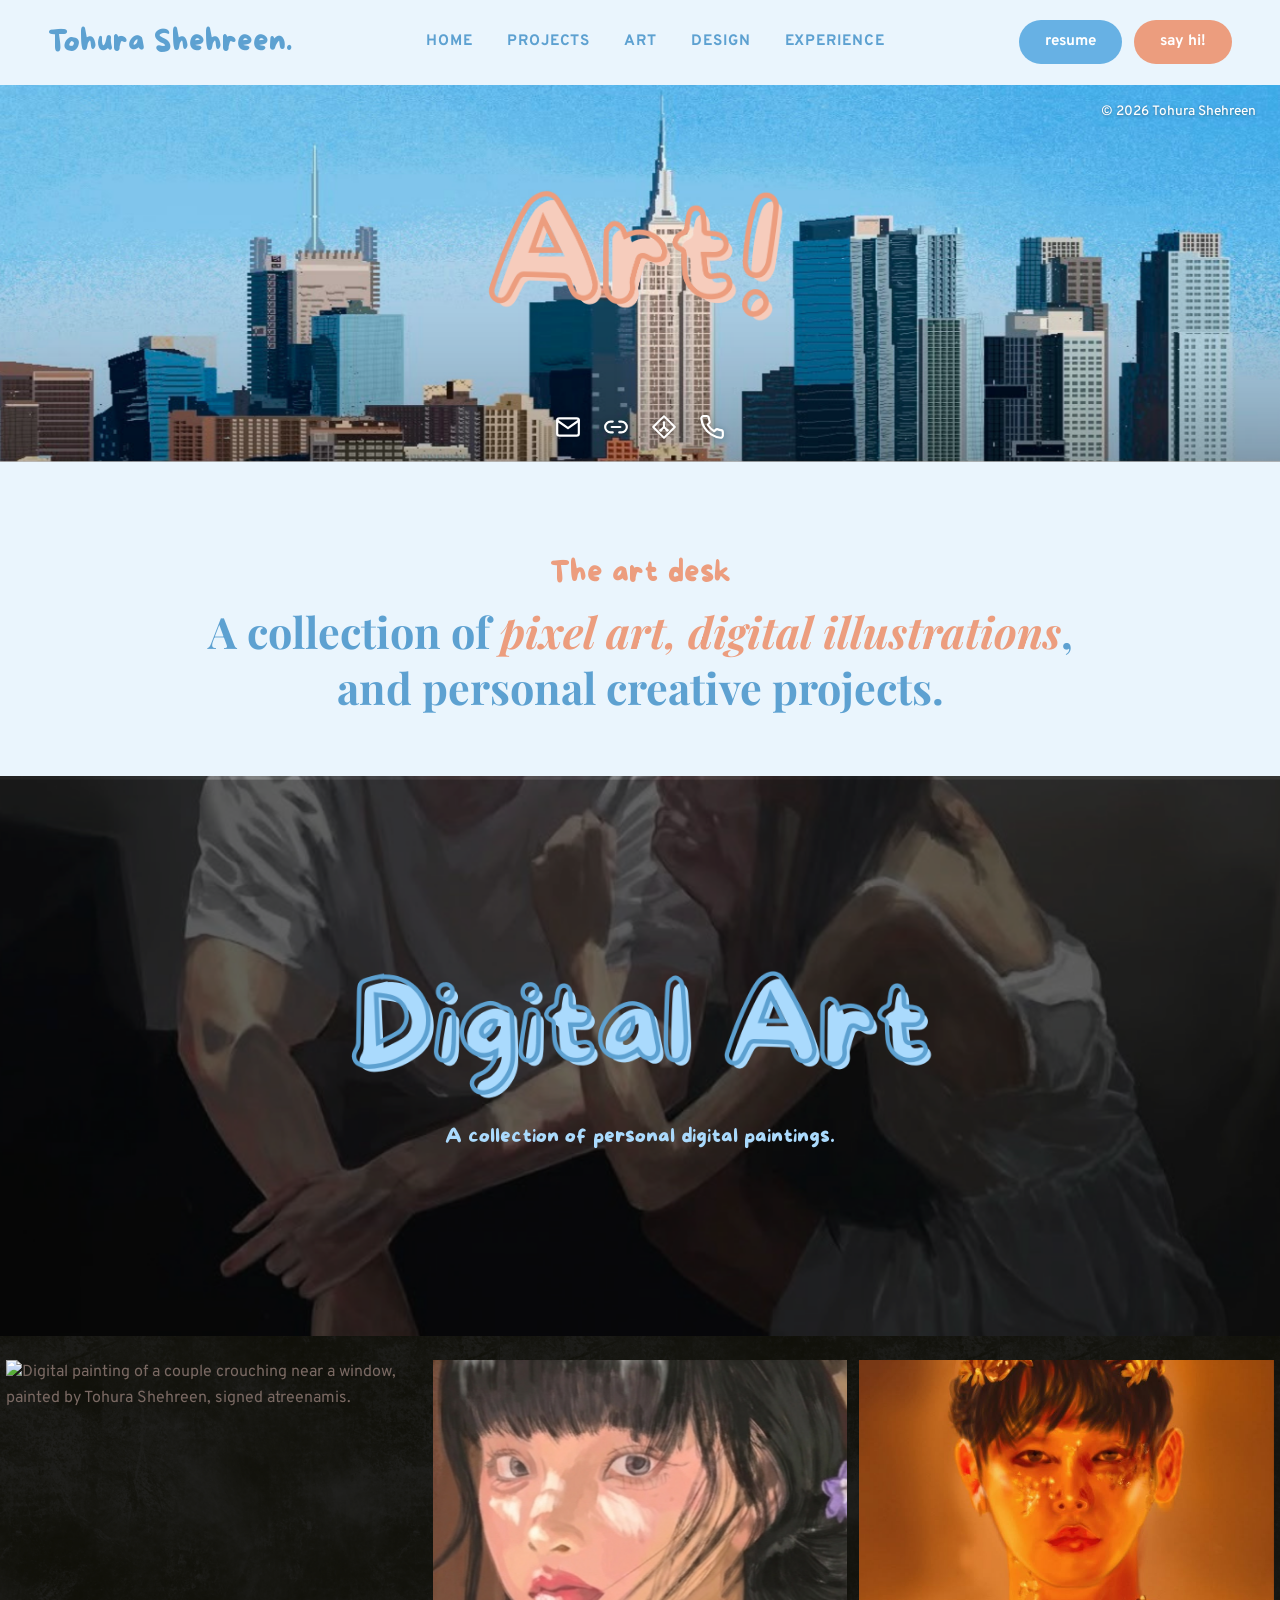
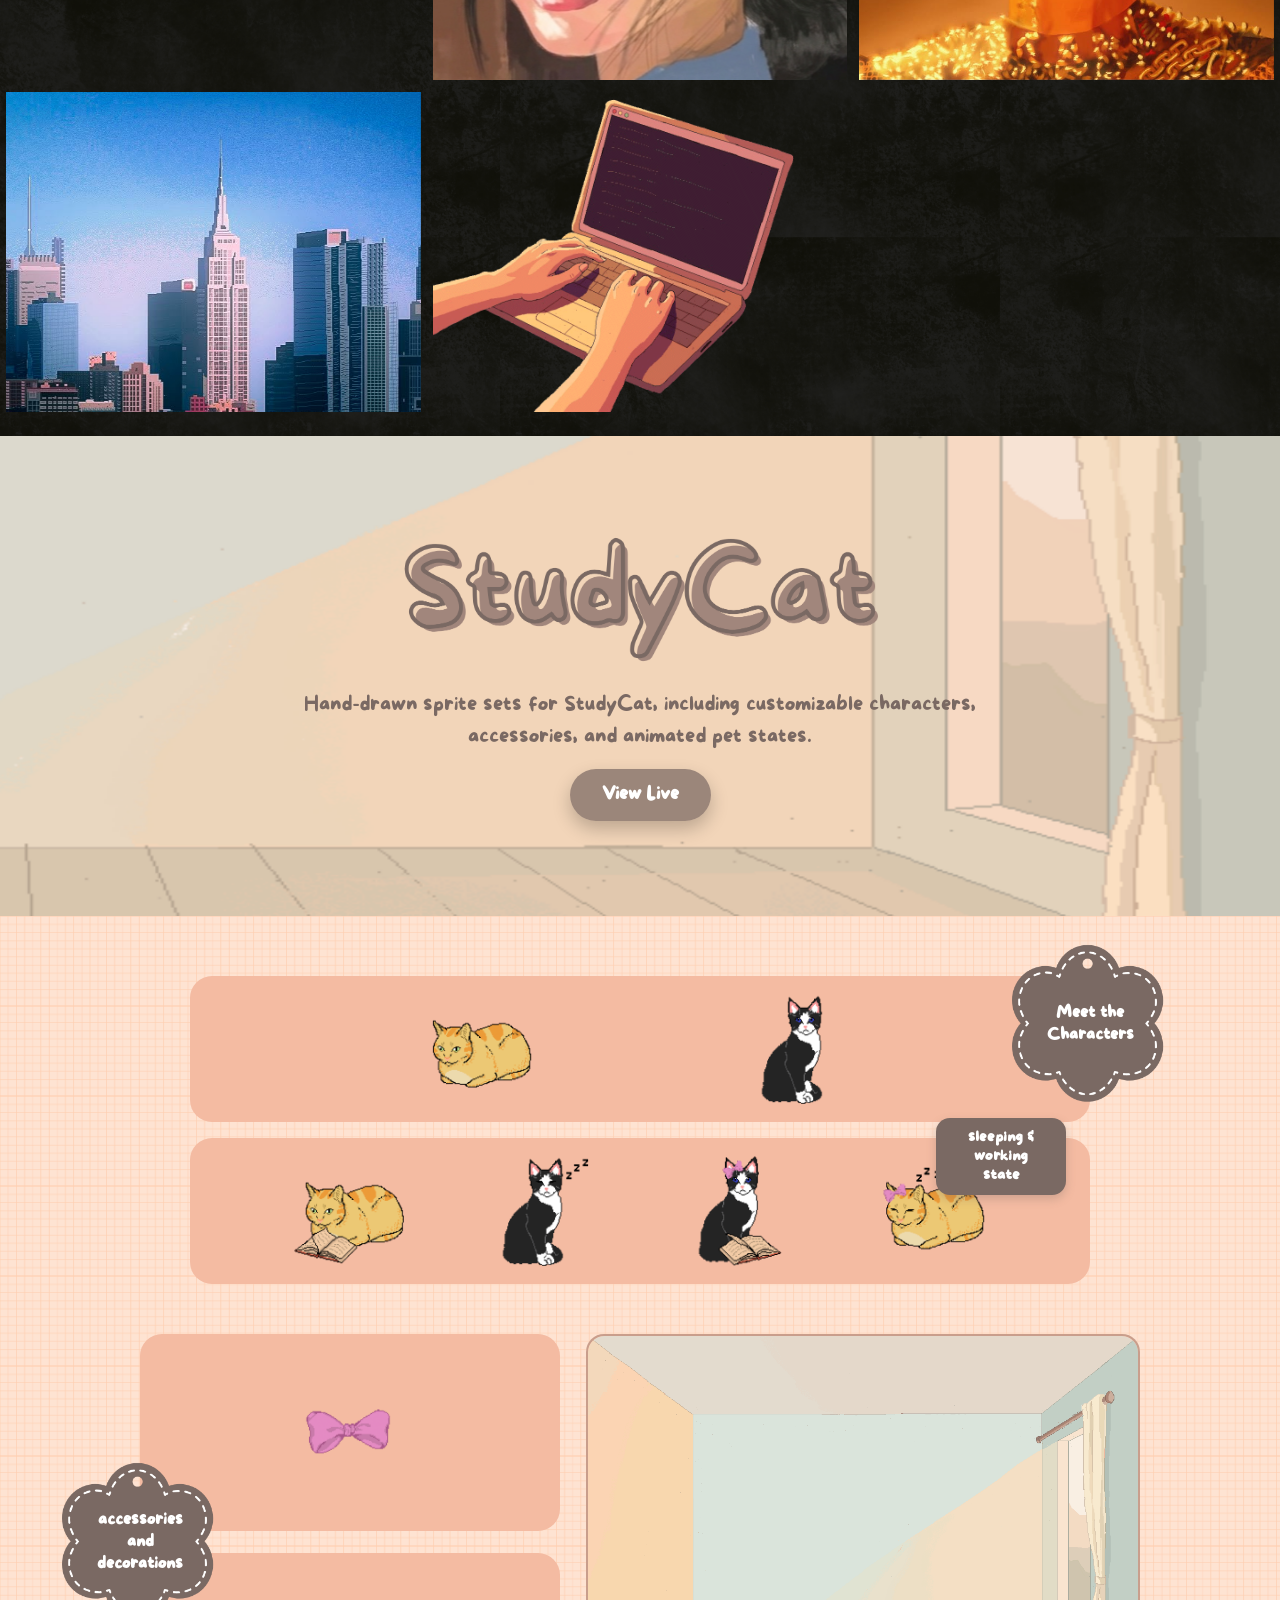
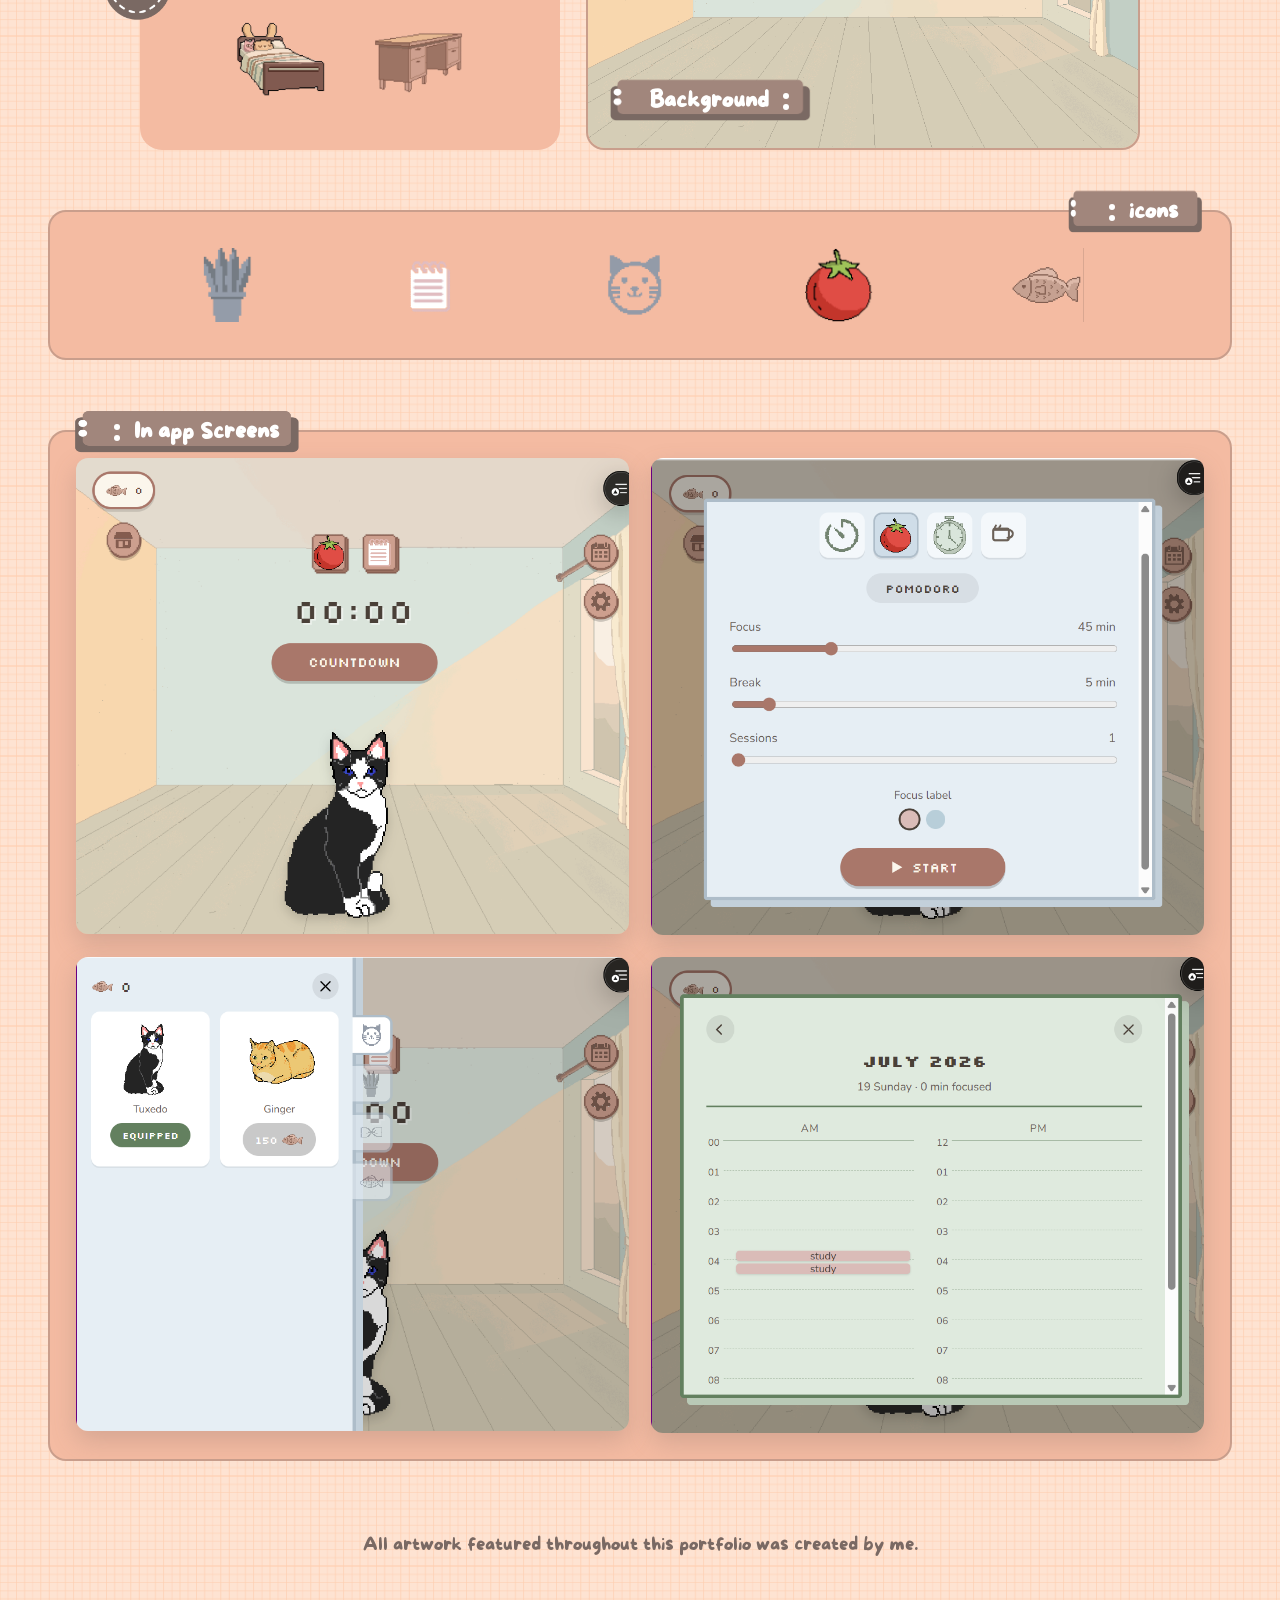
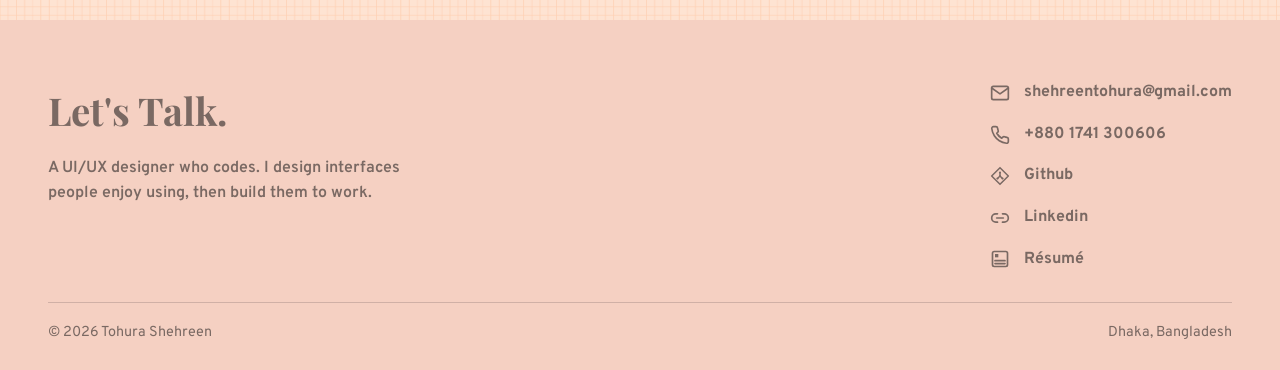
==== commit 32663ef3: "Projects updated" ====
--- a/art.html
+++ b/art.html
@@ -209,7 +209,7 @@
     <div class="footer-grid">
       <div>
         <h2>Let's Talk.</h2>
-        <p>Passionate about building software that blends thoughtful engineering with creativity.</p>
+        <p>A UI/UX designer who codes. I design interfaces people enjoy using, then build them to work.</p>
       </div>
       <ul class="contact-list">
         <li>
